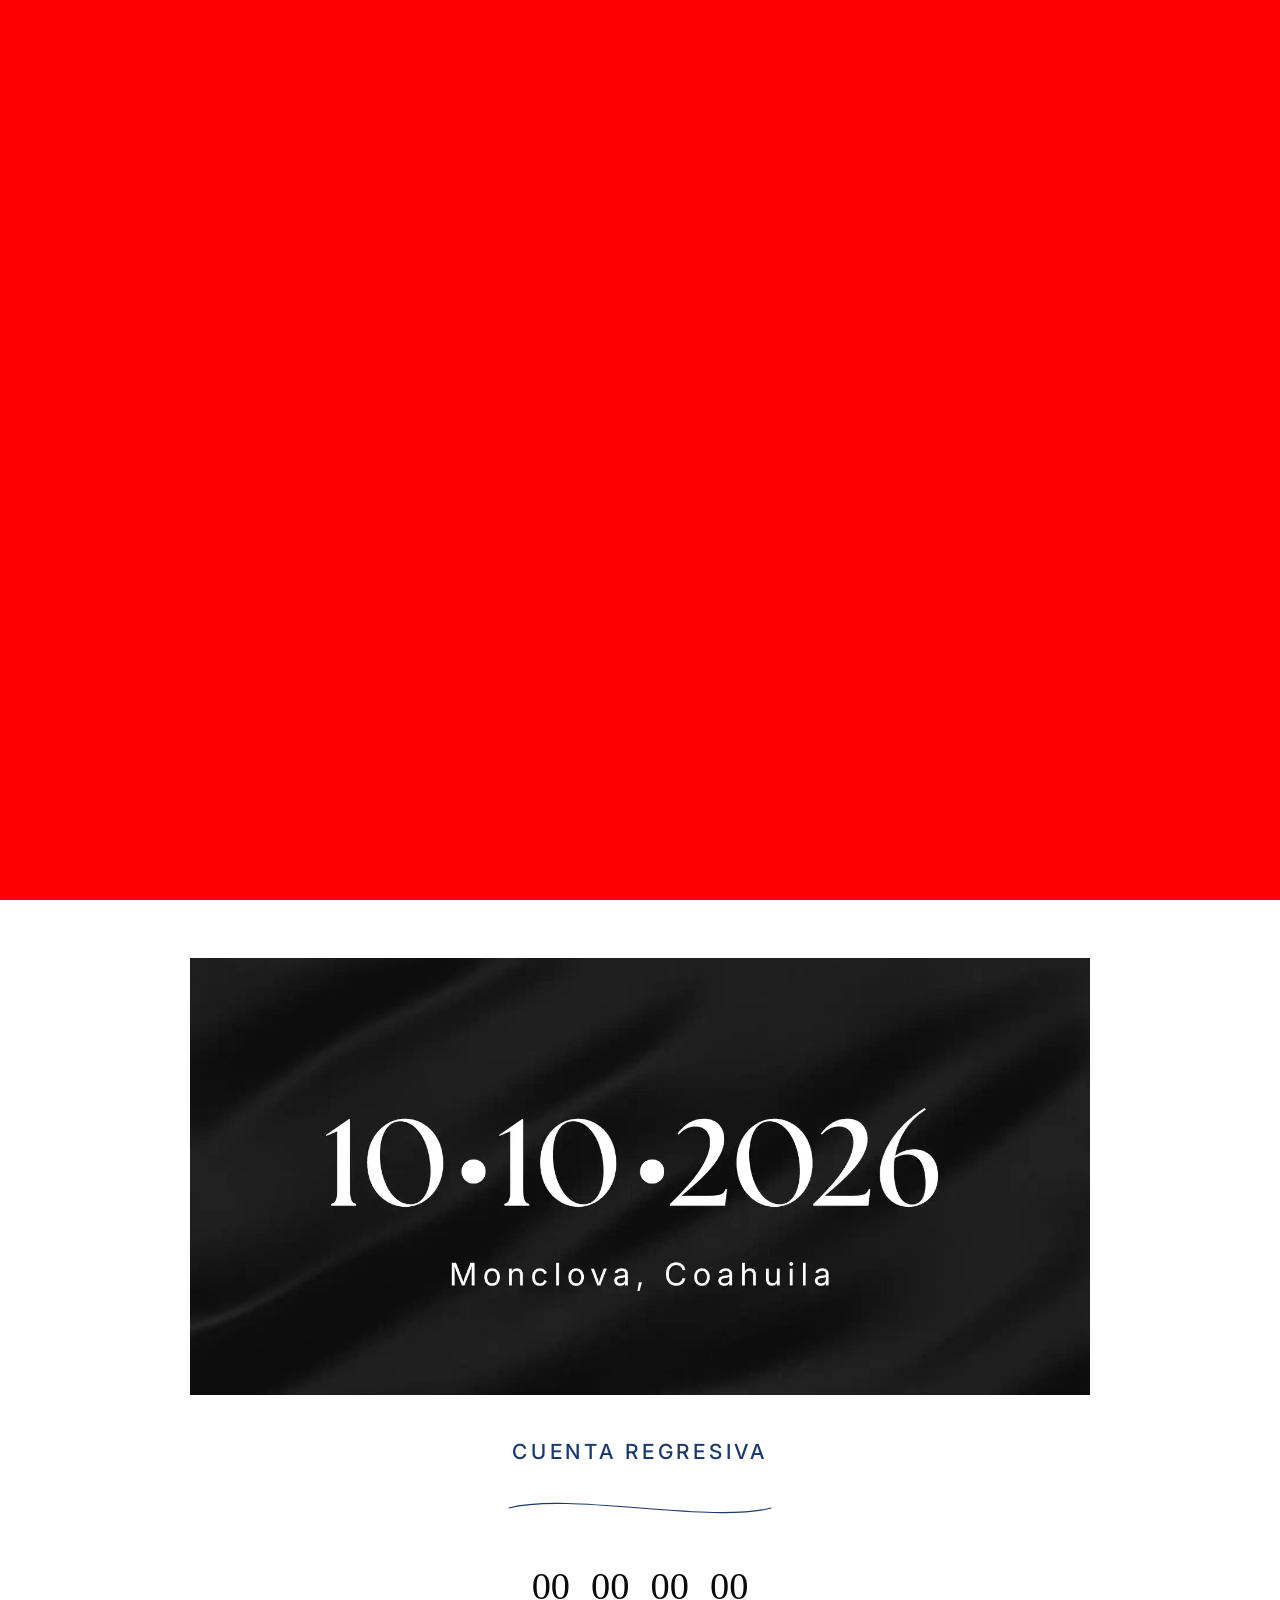
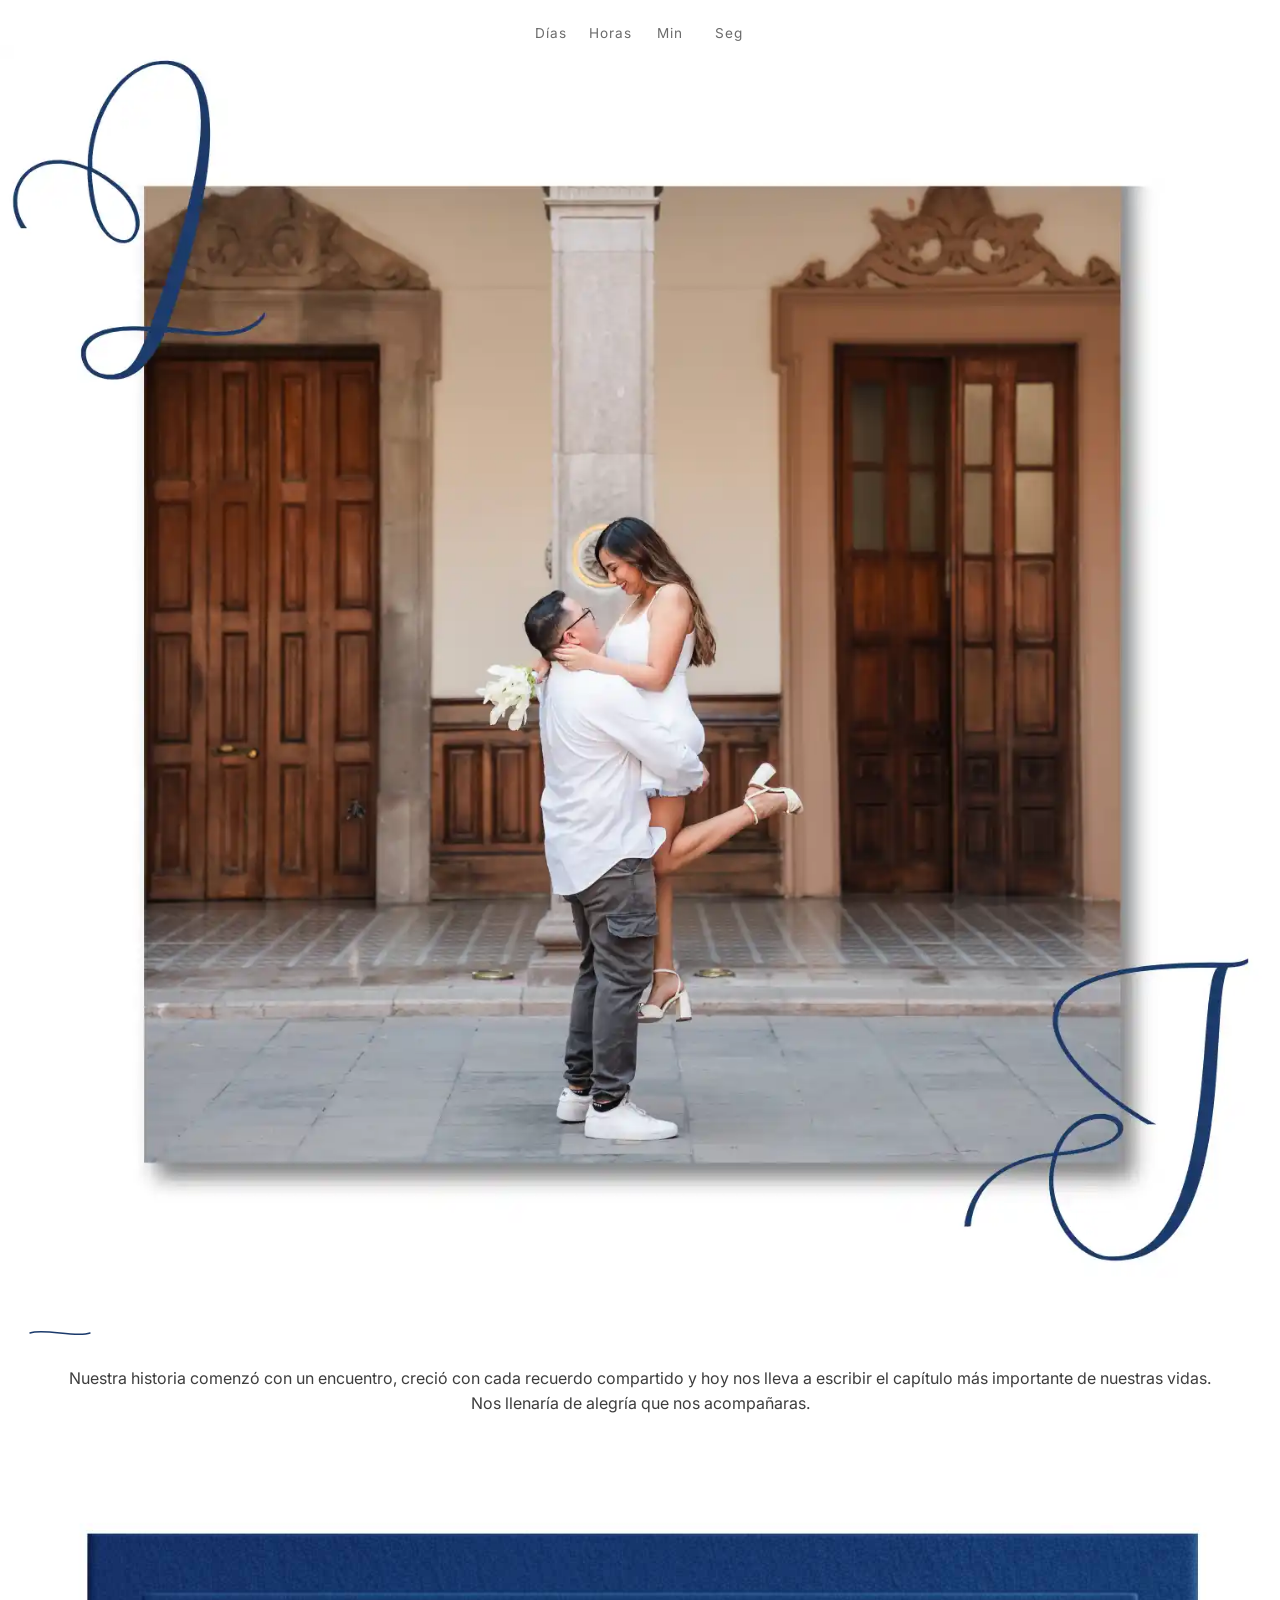
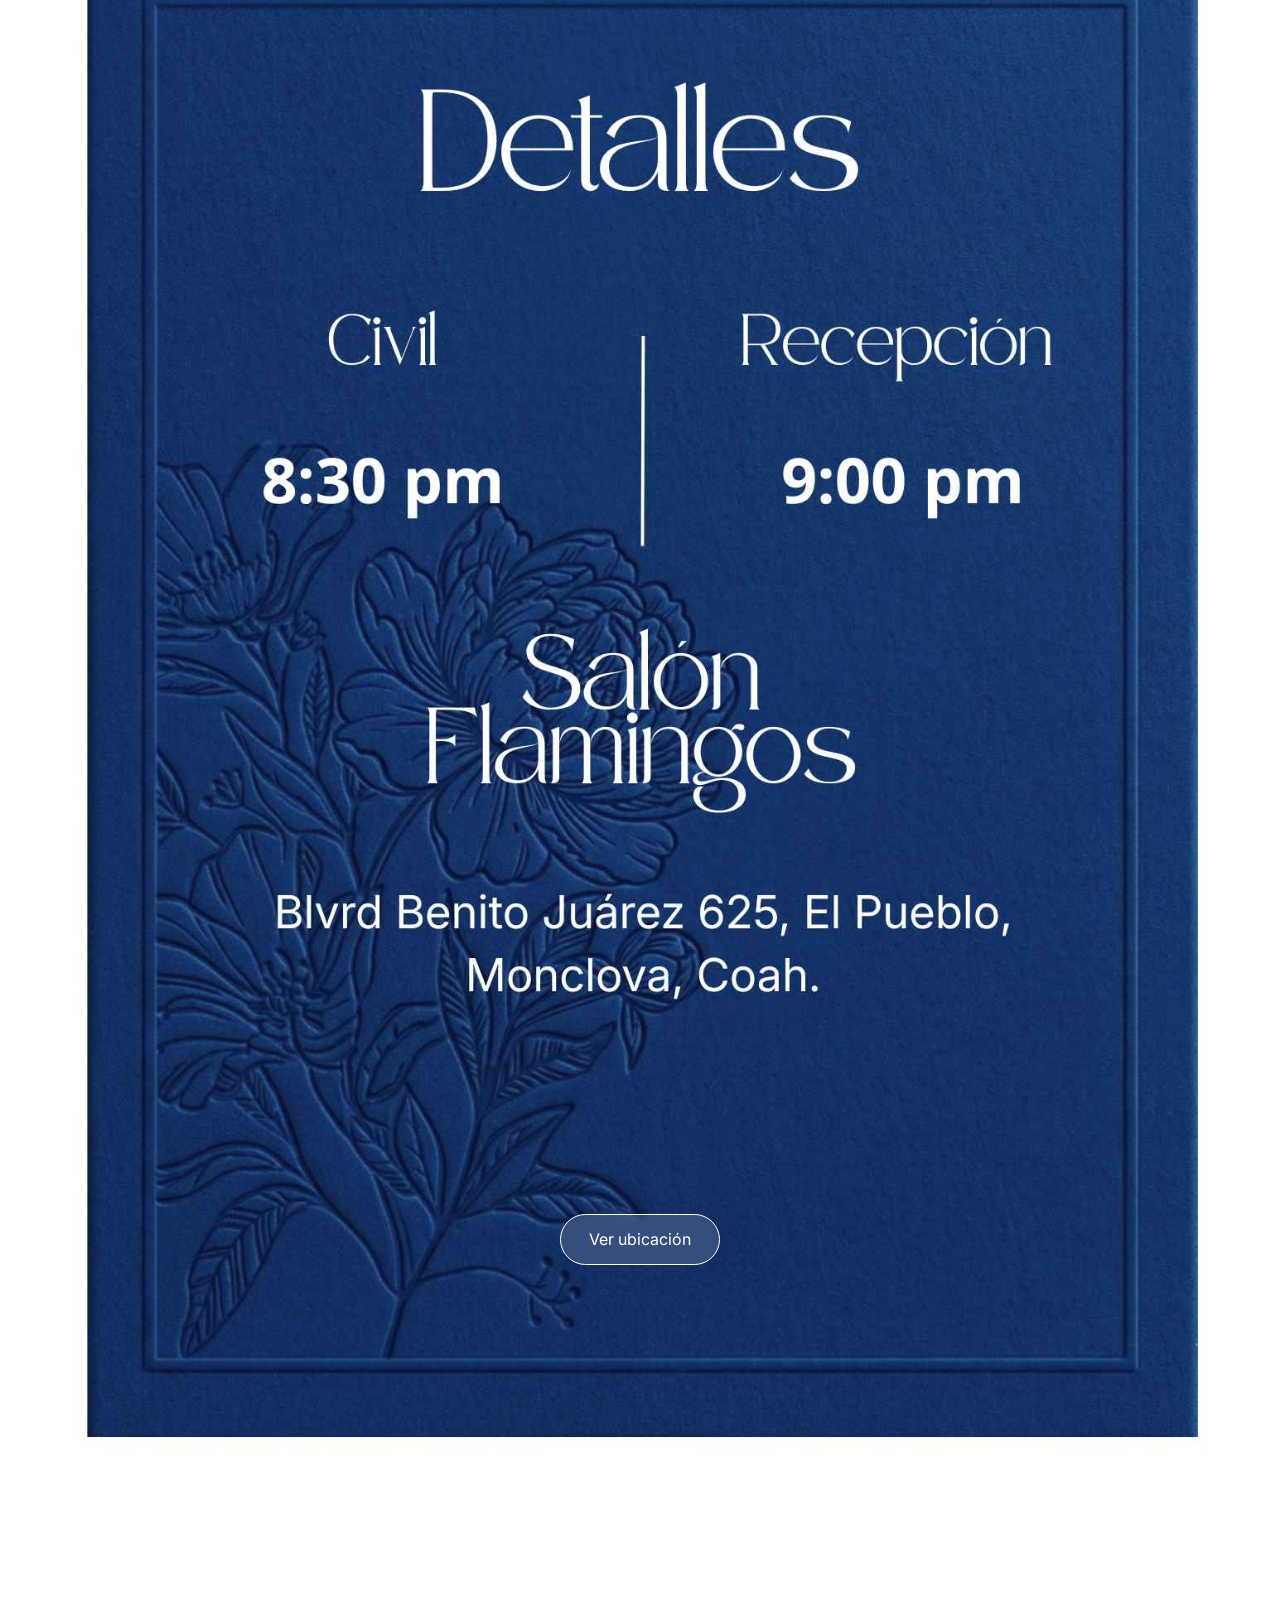
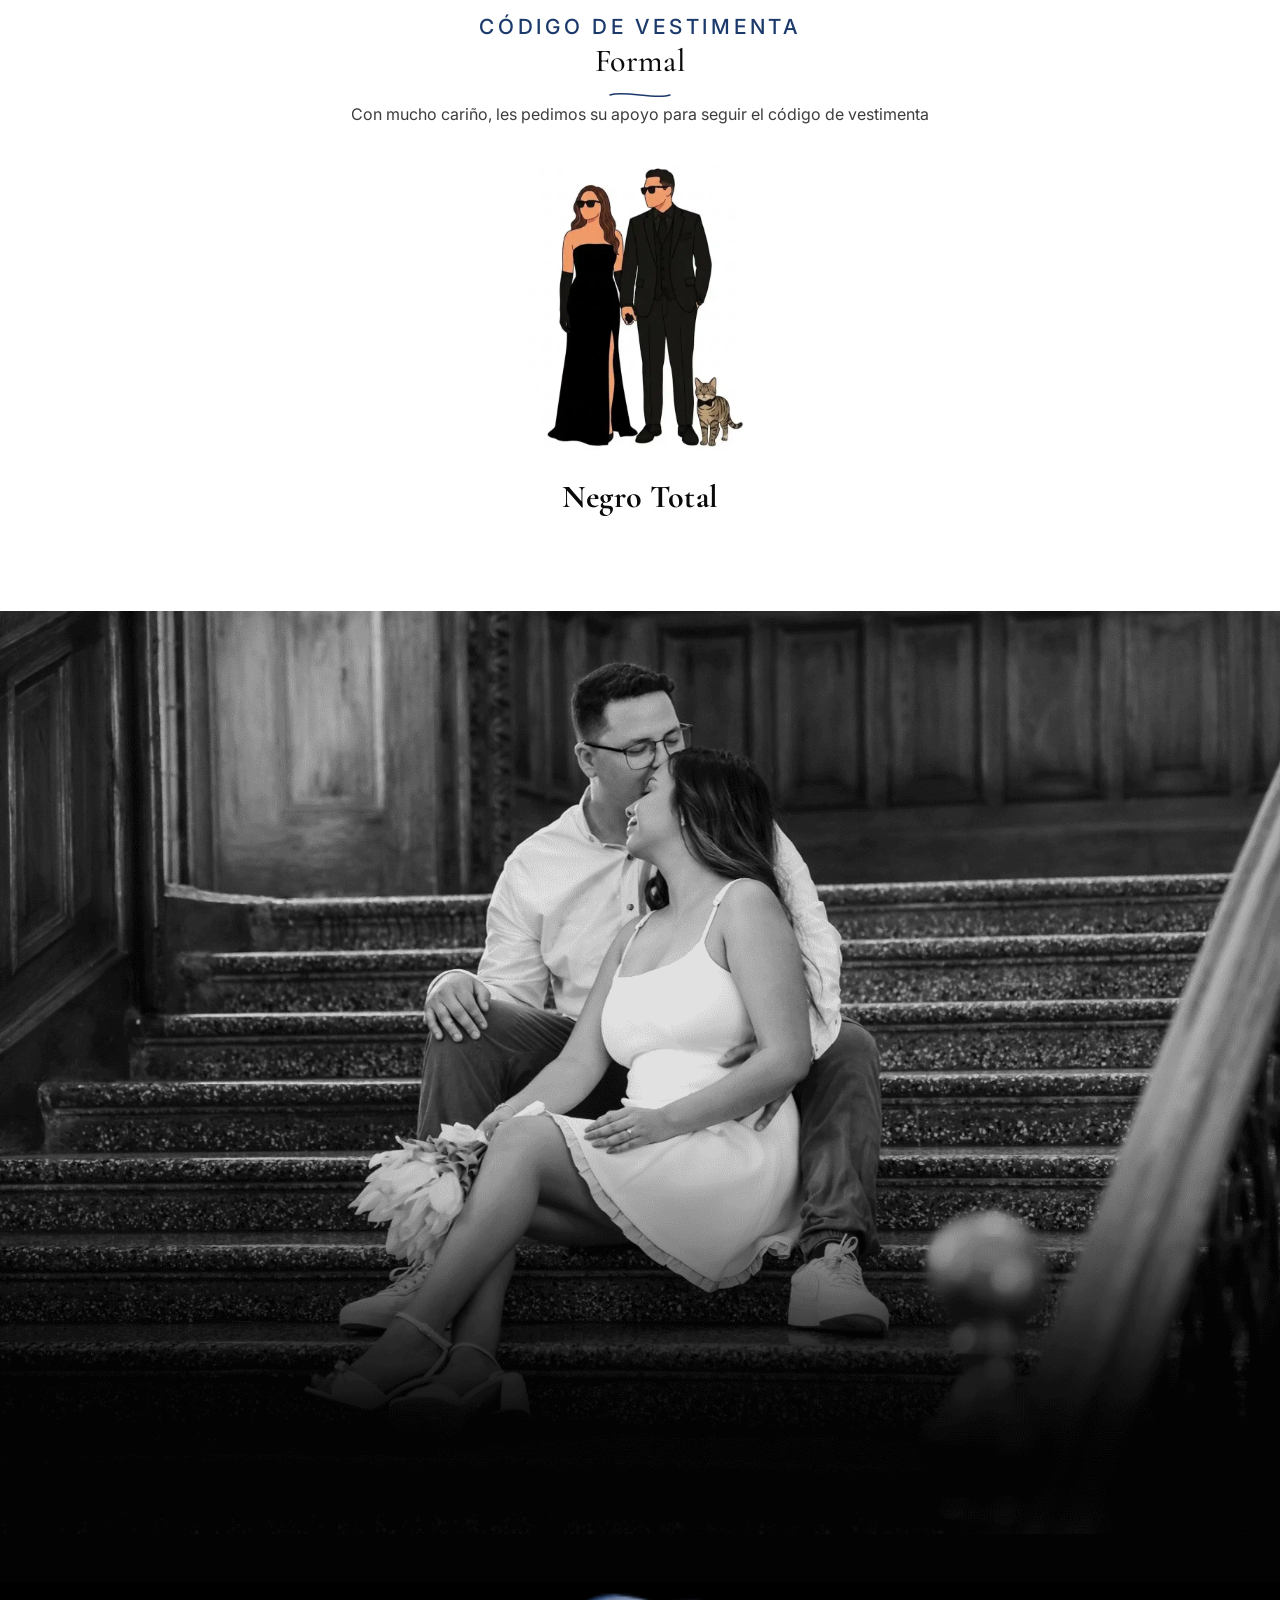
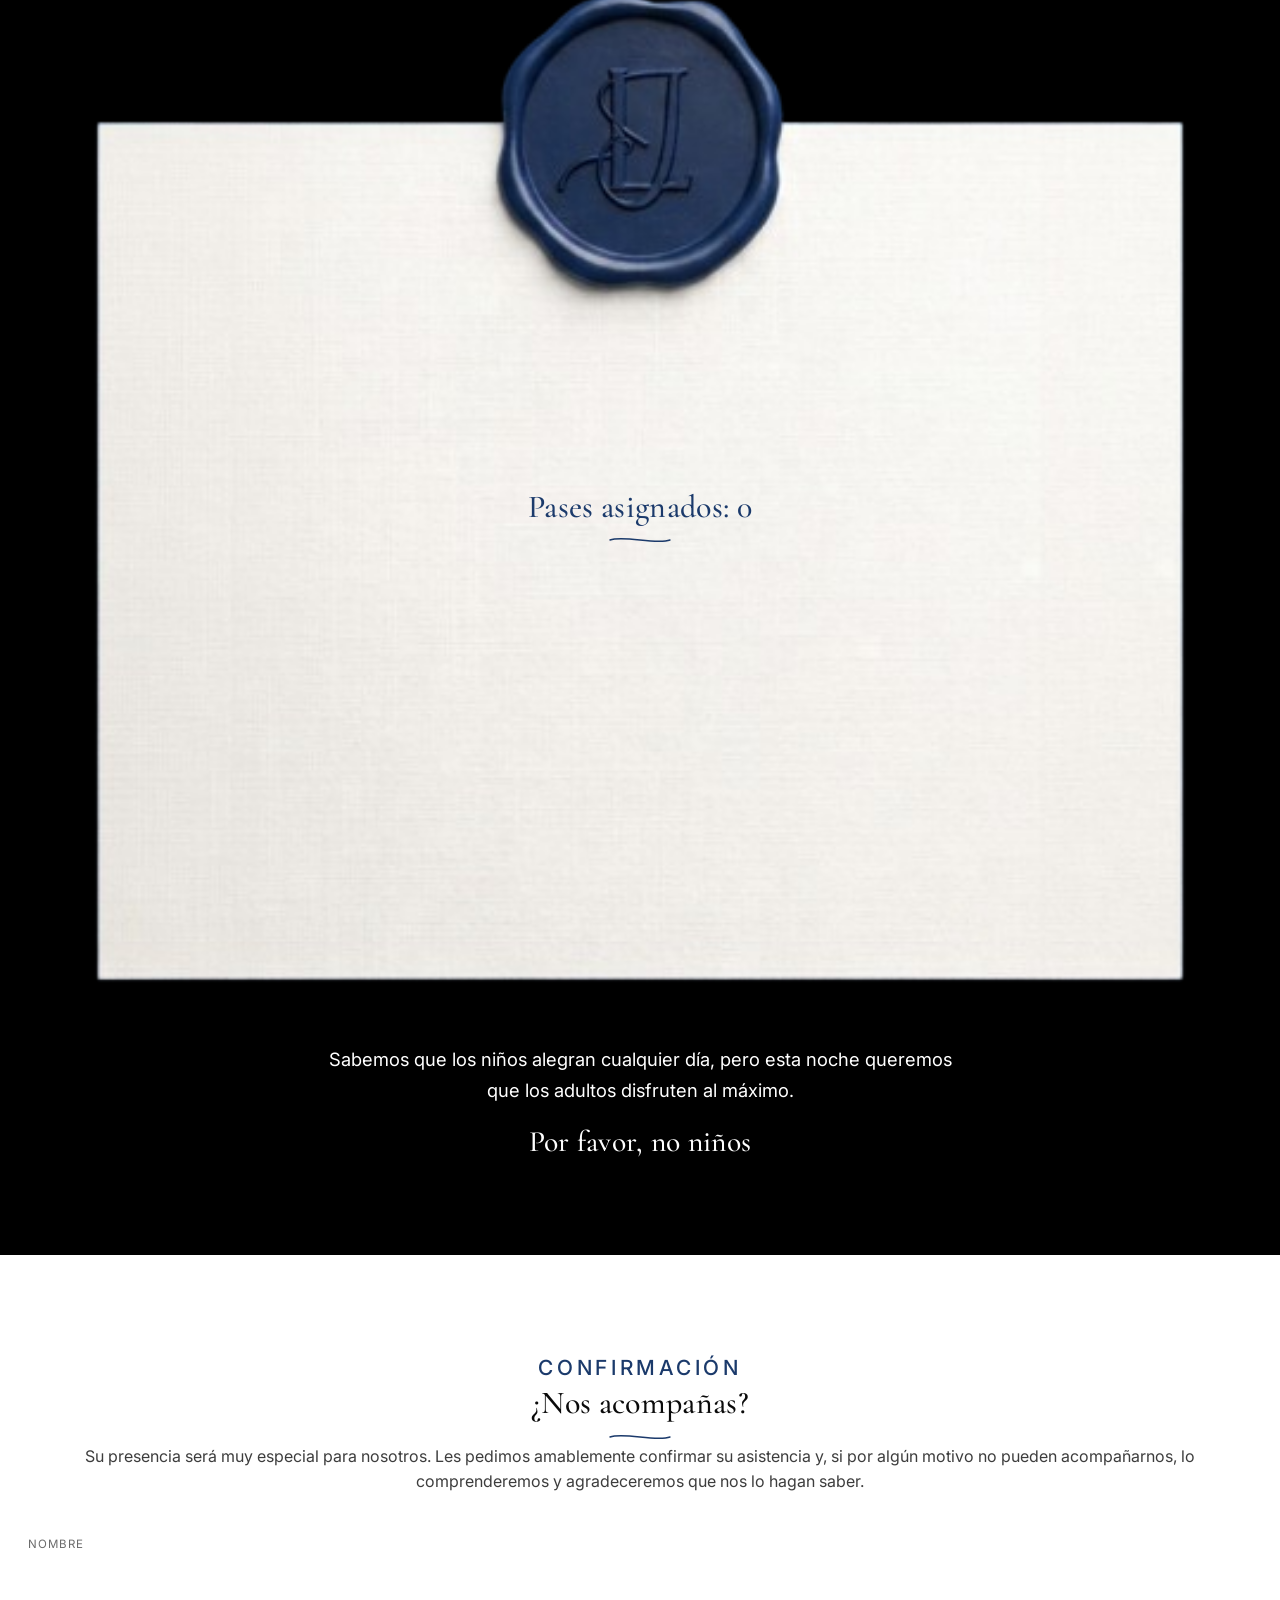
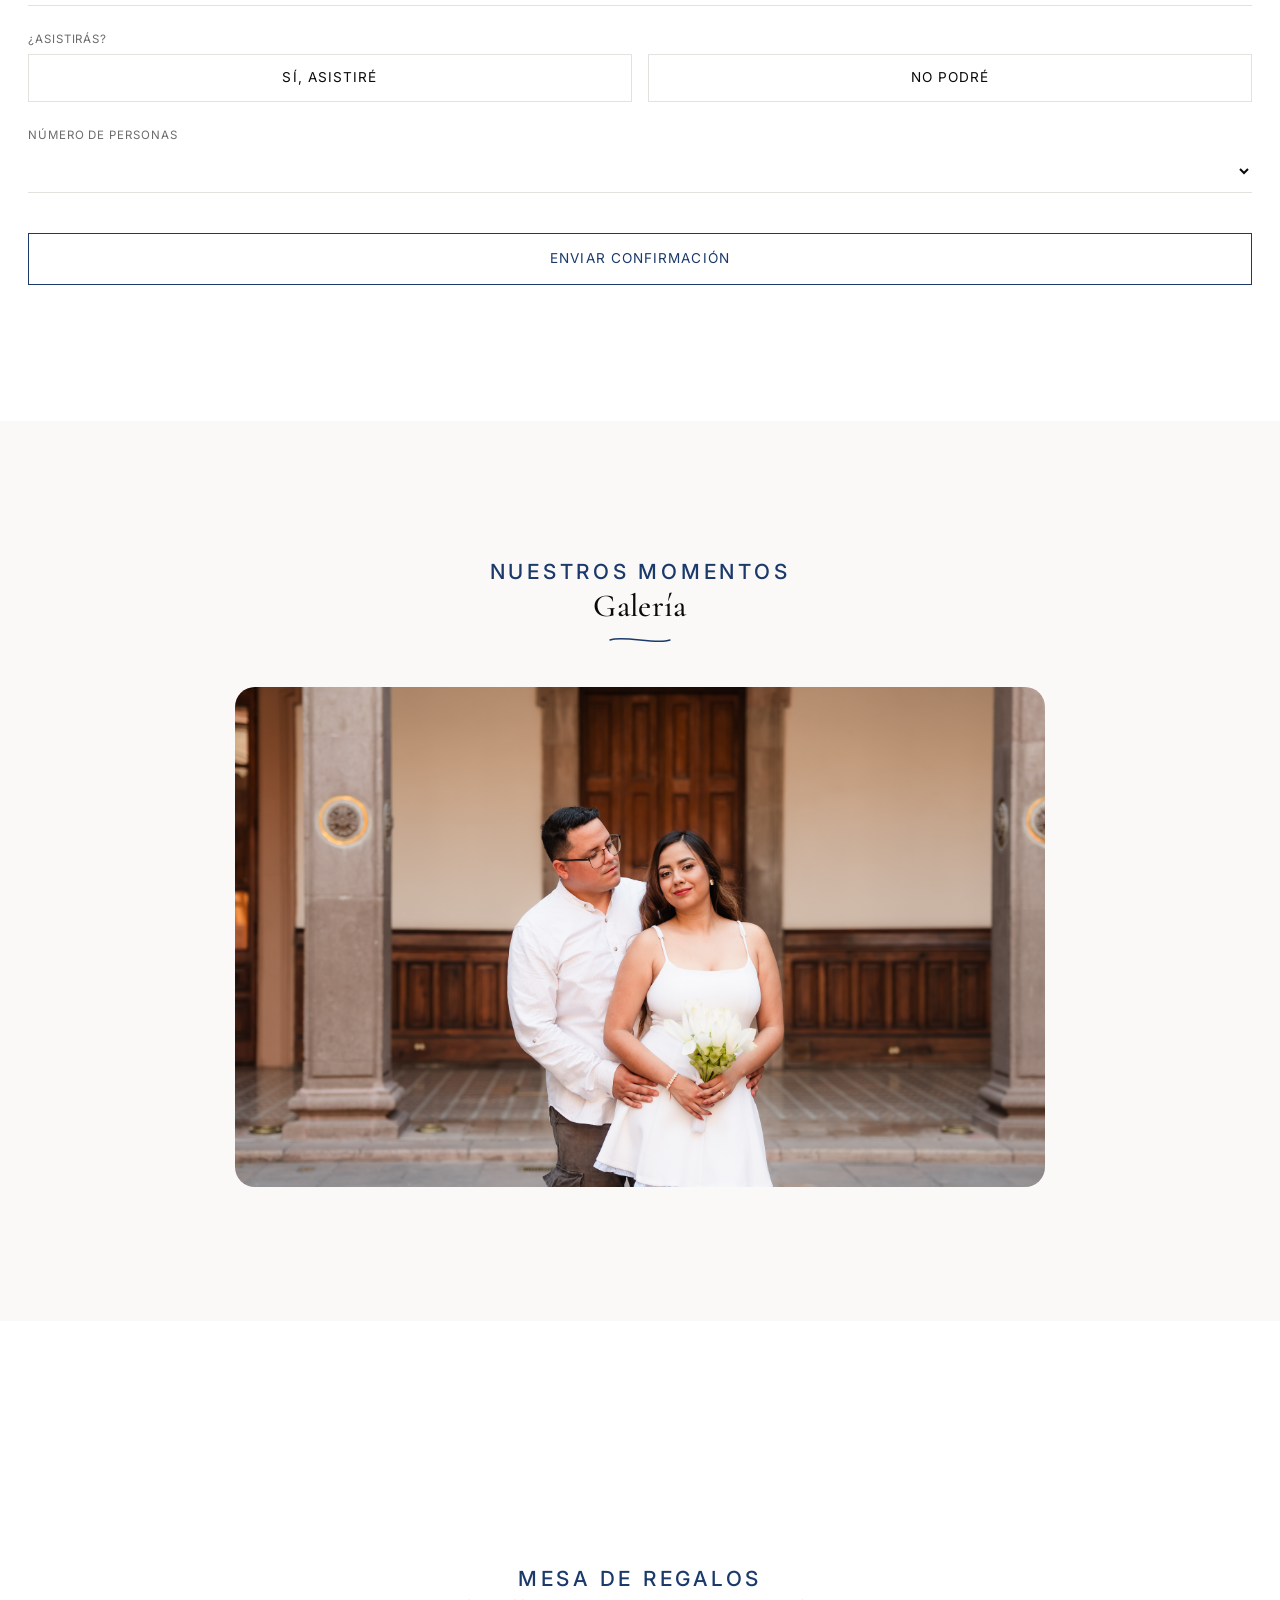
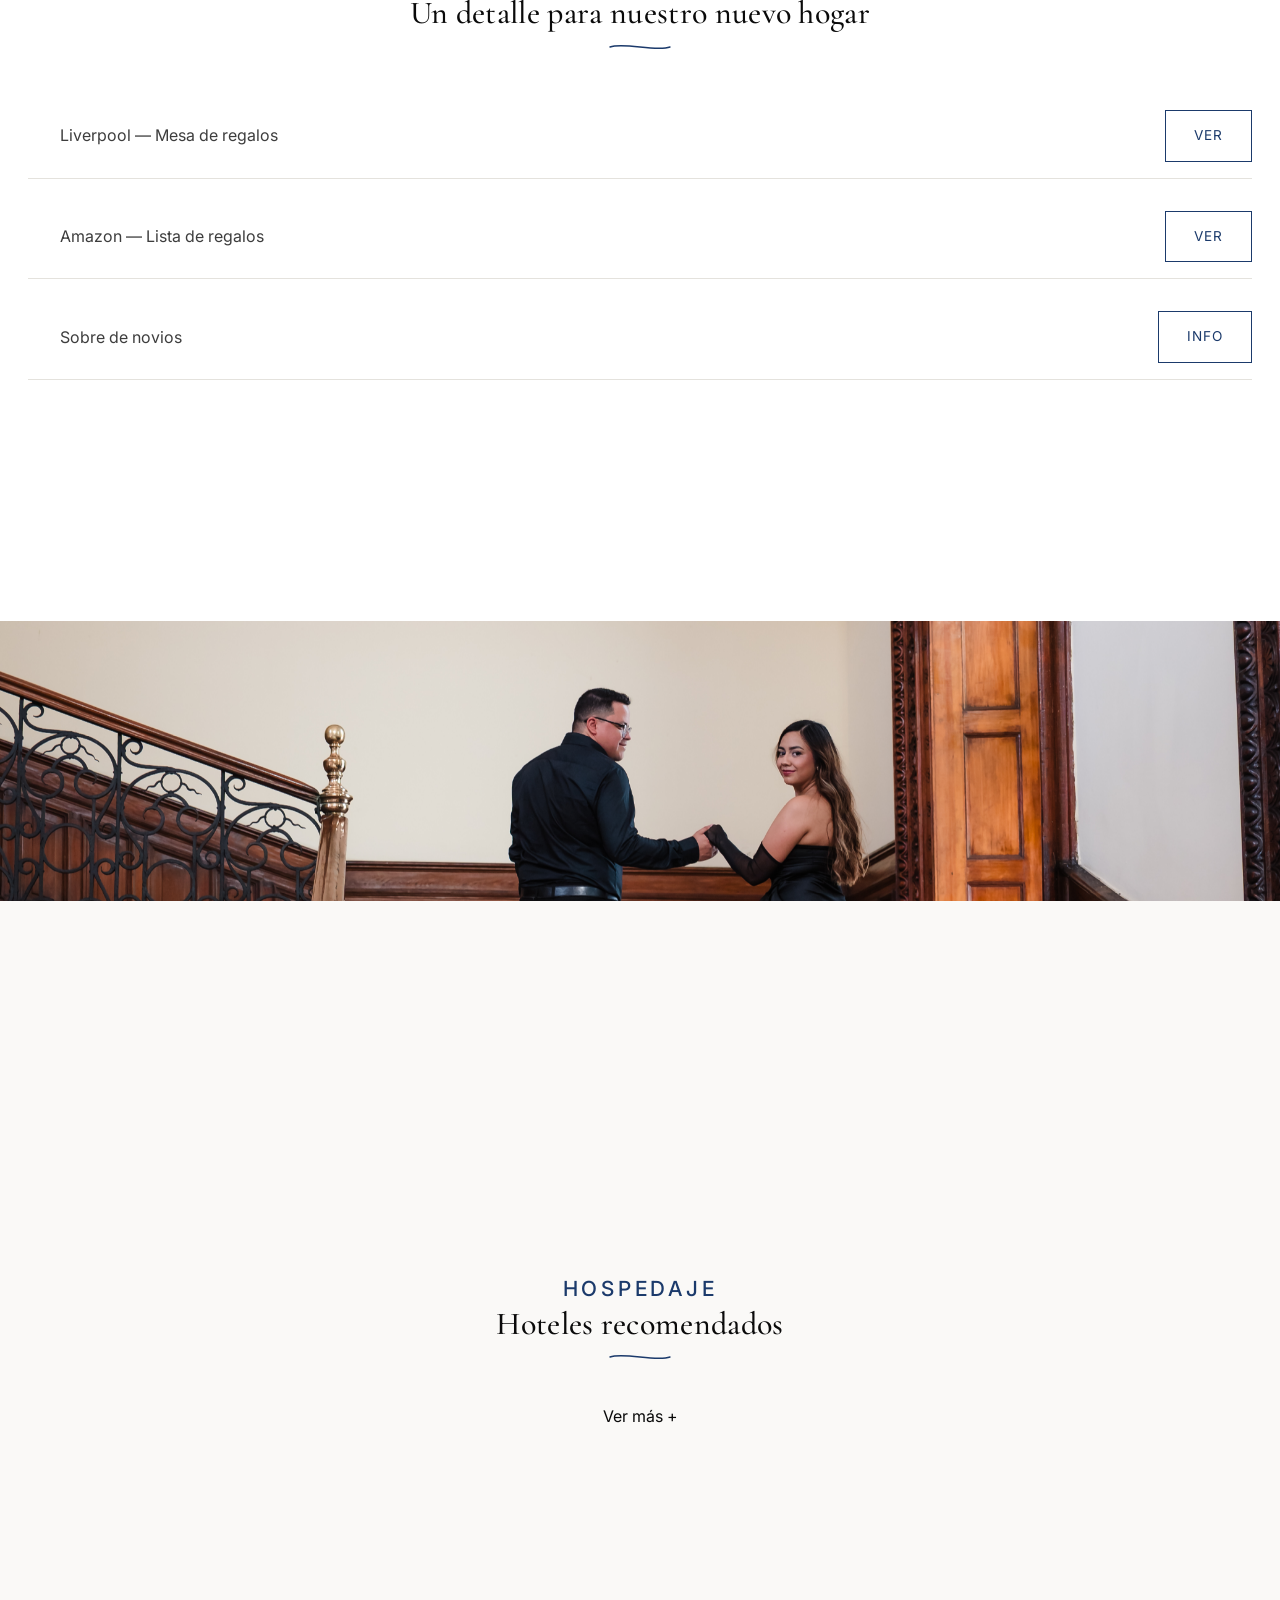
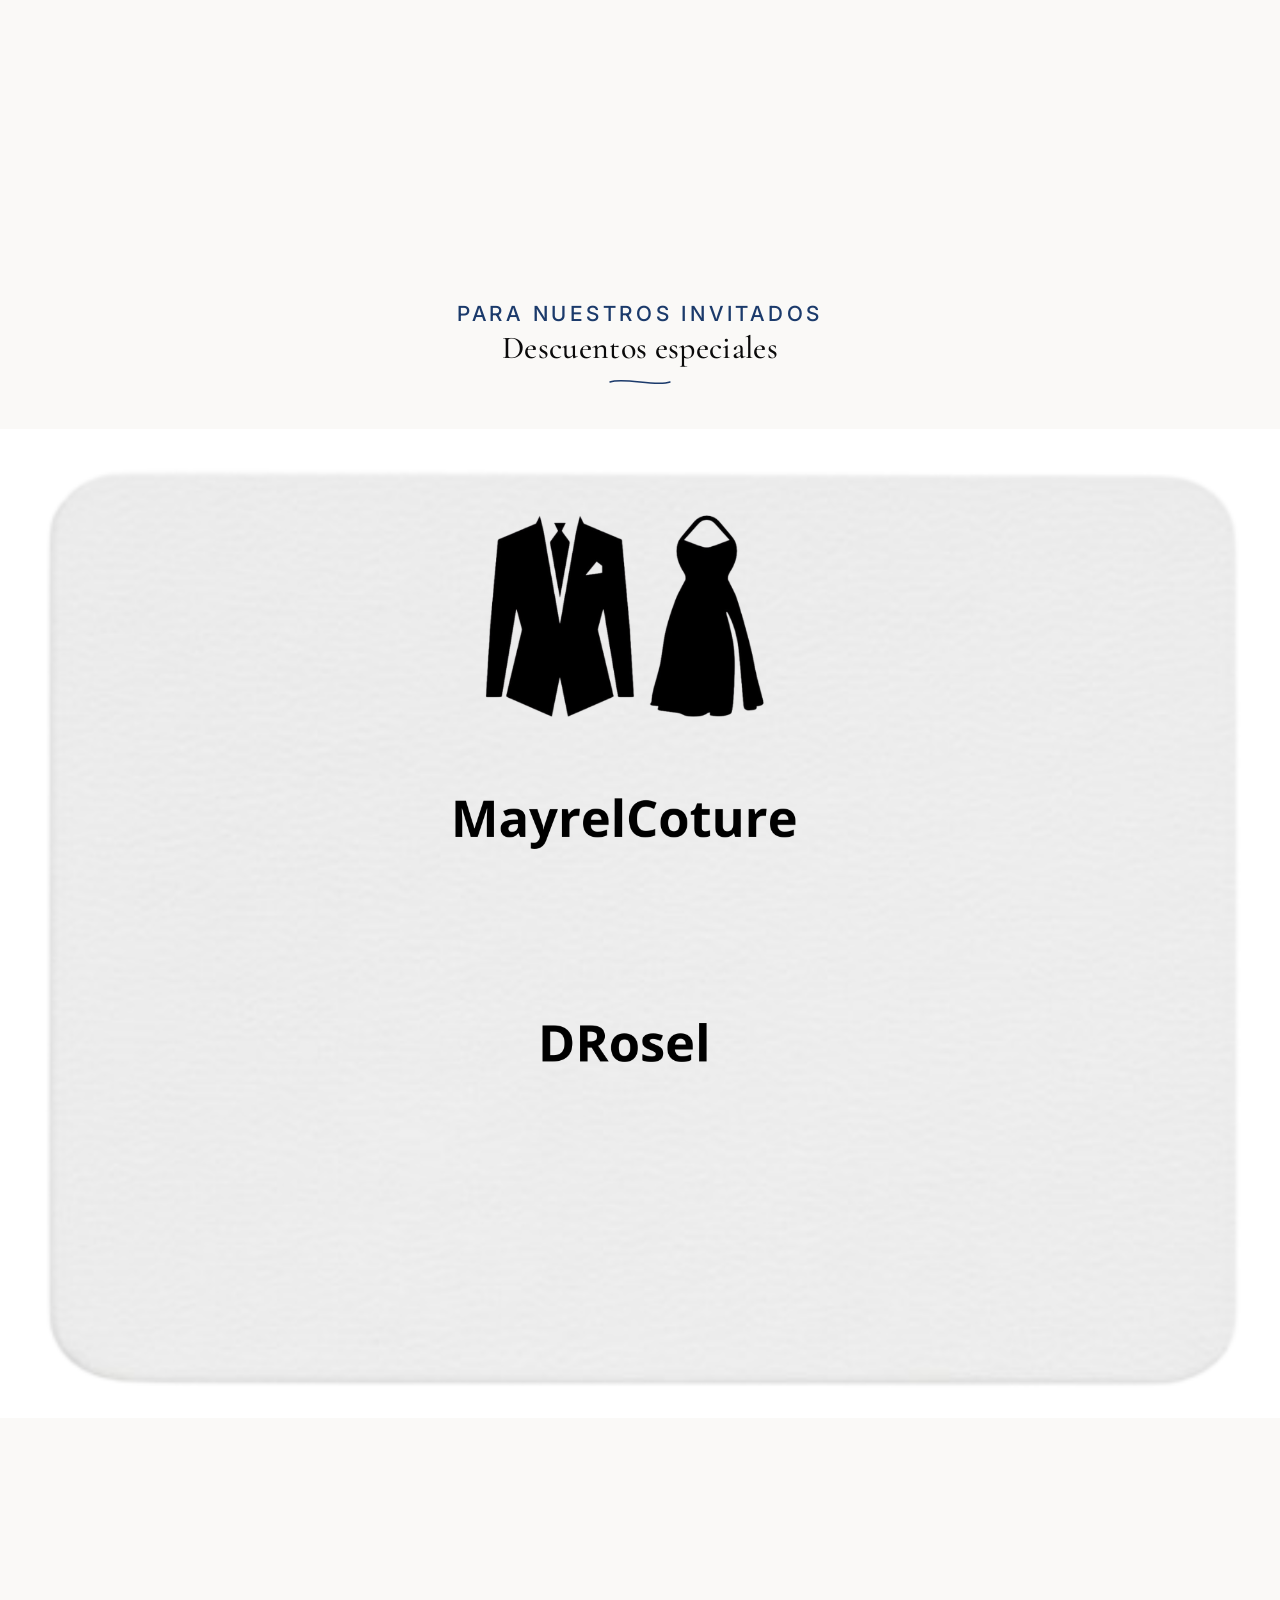
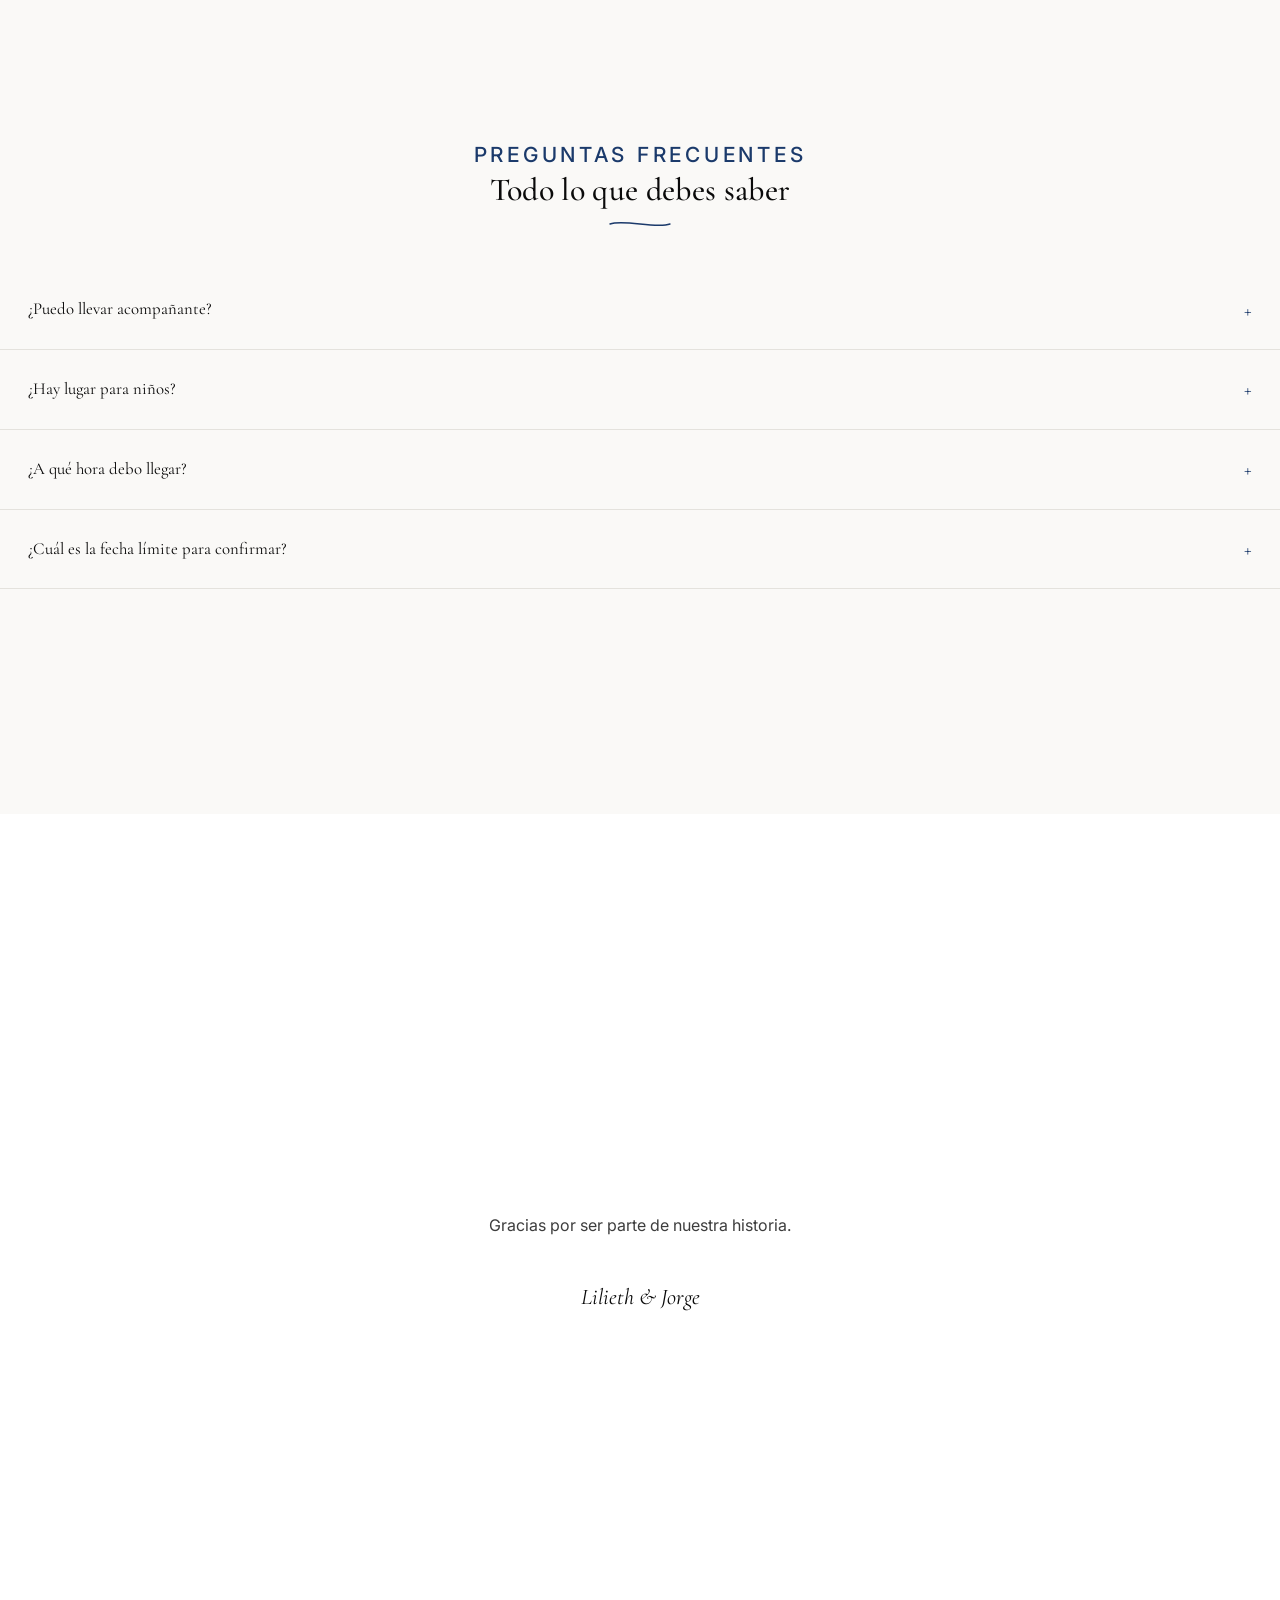
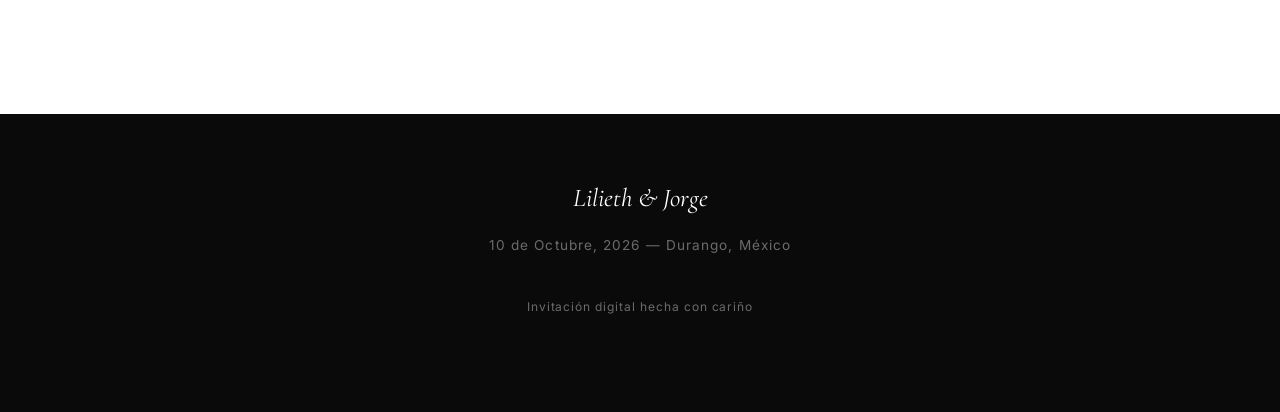
==== liliethyjorge/index.html @ a86677e9 "cambios" ====
<!DOCTYPE html>
<html lang="es">
<head>
<meta charset="UTF-8" />
<meta name="viewport" content="width=device-width, initial-scale=1, maximum-scale=1, viewport-fit=cover" />
<title>Lilieth & Jorge — 10 de Octubre, 2026</title>
<meta name="description" content="Nos casamos. Acompáñanos a celebrar el 10 de octubre de 2026." />
<meta name="theme-color" content="#ffffff" />

<link rel="preconnect" href="https://fonts.googleapis.com" />
<link rel="preconnect" href="https://fonts.gstatic.com" crossorigin />
<link href="https://fonts.googleapis.com/css2?family=Cormorant+Garamond:ital,wght@0,400;0,500;1,400;1,500&family=Inter:wght@400;500;600&display=swap" rel="stylesheet" />

<link rel="stylesheet" href="css/reset.css" />
<link rel="stylesheet" href="css/variables.css" />
<link rel="stylesheet" href="css/typography.css" />
<link rel="stylesheet" href="css/layout.css" />
<link rel="stylesheet" href="css/menu.css" />
<link rel="stylesheet" href="css/intro.css" />
<link rel="stylesheet" href="css/secciones.css" />
<link rel="stylesheet" href="css/hoteles-popup.css" />
<link rel="stylesheet" href="css/rsvp.css" />
</head>
<body class="intro-active">

  <!-- ============================================================
       PANTALLA DE APERTURA
       Sin botones. Toda la pantalla es tocable. Ver js/intro.js
  ============================================================= -->
  <div class="intro" id="intro" aria-label="Toca la pantalla para comenzar">
    <div class="intro__panel intro__panel--left" data-panel></div>
    <div class="intro__panel intro__panel--right" data-panel></div>

    <div class="intro__monogram" aria-hidden="true">
      <!-- Logotipo real, vectorizado a partir del archivo entregado.
           Cada <path> es un trazo independiente (extraído del esqueleto
           del logo) que se dibuja en secuencia, como si una pluma
           escribiera cada letra — ver dibujarLogo() en js/utils/animaciones.js 
    <img src="assets/images/logo-original.png" alt=""/>-->
    
  </div>

    <span class="intro__hint">Toca para comenzar</span>
  </div>

  <!-- ============================================================
       MENÚ FIJO
  ============================================================= -->
  <nav class="menu" id="menu" aria-label="Navegación de la invitación">
    <div class="menu__bar">
      <span class="menu__brand" aria-hidden="true">L&nbsp;&amp;&nbsp;J</span>
      <button
        class="menu__toggle"
        id="menu-toggle"
        aria-expanded="false"
        aria-controls="menu-drawer"
        aria-label="Abrir menú"
      >
        <span class="menu__toggle-line"></span>
        <span class="menu__toggle-line"></span>
        <span class="menu__toggle-line"></span>
      </button>
    </div>

    <div class="menu__drawer" id="menu-drawer">
      <ul class="menu__list" id="menu-list">
        <li class="menu__list-item"><a class="menu__item" data-menu-target="inicio"><span class="menu__item-num">01</span>Inicio</a></li>
        <li class="menu__list-item"><a class="menu__item" data-menu-target="historia"><span class="menu__item-num">02</span>Historia</a></li>
        <li class="menu__list-item"><a class="menu__item" data-menu-target="cuenta-regresiva"><span class="menu__item-num">03</span>Cuenta regresiva</a></li>
        <li class="menu__list-item"><a class="menu__item" data-menu-target="ceremonia"><span class="menu__item-num">04</span>Ceremonia</a></li>
        <li class="menu__list-item"><a class="menu__item" data-menu-target="recepcion"><span class="menu__item-num">05</span>Recepción</a></li>
        <li class="menu__list-item"><a class="menu__item" data-menu-target="cronograma"><span class="menu__item-num">06</span>Cronograma</a></li>
        <li class="menu__list-item"><a class="menu__item" data-menu-target="vestimenta"><span class="menu__item-num">07</span>Vestimenta</a></li>
        <li class="menu__list-item"><a class="menu__item" data-menu-target="galeria"><span class="menu__item-num">08</span>Galería</a></li>
        <li class="menu__list-item"><a class="menu__item" data-menu-target="regalos"><span class="menu__item-num">09</span>Regalos</a></li>
        <li class="menu__list-item"><a class="menu__item" data-menu-target="hoteles"><span class="menu__item-num">10</span>Hoteles</a></li>
        <li class="menu__list-item"><a class="menu__item" data-menu-target="mapa"><span class="menu__item-num">11</span>Mapa</a></li>
        <li class="menu__list-item"><a class="menu__item" data-menu-target="faq"><span class="menu__item-num">12</span>Preguntas</a></li>
        <li class="menu__list-item"><a class="menu__item" data-menu-target="rsvp"><span class="menu__item-num">13</span>Confirmar</a></li>
      </ul>
    </div>
  </nav>

  <!-- ============================================================
       BOTÓN DE MÚSICA
  ============================================================= -->
  <button class="music-toggle" id="music-toggle" aria-label="Reproducir música" aria-pressed="false">
    <svg width="18" height="18" viewBox="0 0 24 24" fill="none" id="music-icon">
      <path d="M9 18V5l12-2v13" stroke="currentColor" stroke-width="1.4" stroke-linecap="round" stroke-linejoin="round"/>
      <circle cx="6" cy="18" r="3" stroke="currentColor" stroke-width="1.4"/>
      <circle cx="18" cy="16" r="3" stroke="currentColor" stroke-width="1.4"/>
    </svg>
  </button>
  <audio id="bg-music" loop preload="none" src="assets/music/onmel.mp3"></audio>

  <main id="contenido">

    <!-- ============================================================
         BIENVENIDA AL INVITADO
    ============================================================= -->

    <!-- ============================================================
         INICIO
    ============================================================= -->
    <section class="escena hero" id="inicio" data-section="inicio" data-cover="true">
      <div class="escena__inner">
       <!-- <div class="hero__logo-slot" aria-hidden="true">
          <img src="assets/images/logo-inicio.png" alt="" />
        </div>-->

        <div class="hero__visual">
          <div class="hero__media hero__media--centered">   
          <!-- <h1 class="hero__nombres">Lilieth <span class="hero__amp">&</span> Jorge</h1> -->       
          <img src="assets/images/logo-inicio.png" alt="" loading="eager" />
          </div>
        </div>

      </div>
    </section>

    <!-- ============================================================
         NUESTRA HISTORIA
    ============================================================= -->
    <section class="escena escena--alt" id="historia" data-section="historia">
      <div class="escena__inner">
        <div class="historia__intro">
          <div class="historia__intro-inner">
                    <img src="assets/images/fecha.webp" alt="10.10.2026" loading="lazy" decoding="async">

            </div>
          </div>

          <div class="historia__contador">
            <p class="eyebrow">Cuenta regresiva</p>

            <svg class="cuenta-regresiva__linea" viewBox="0 0 320 60" preserveAspectRatio="none">
              <path id="linea-regresiva" d="M10,30 C 80,10 240,50 310,30" stroke-width="1.4" fill="none" />
            </svg>

            <div class="cuenta-regresiva__grid" id="contador">
              <div class="cuenta-regresiva__unidad">
                <span class="cuenta-regresiva__numero" data-unidad="dias">00</span>
                <span class="label-small">Días</span>
              </div>
              
              <div class="cuenta-regresiva__unidad">
                <span class="cuenta-regresiva__numero" data-unidad="horas">00</span>
                <span class="label-small">Horas</span>
              </div>
              <div class="cuenta-regresiva__unidad">
                <span class="cuenta-regresiva__numero" data-unidad="minutos">00</span>
                <span class="label-small">Min</span>
              </div>
              <div class="cuenta-regresiva__unidad">
                <span class="cuenta-regresiva__numero" data-unidad="segundos">00</span>
                <span class="label-small">Seg</span>
              </div>
            </div>
          </div>
        </div>

  <img class="historia__imagen" src="assets/images/segunda.webp" alt="" loading="lazy" decoding="async"/>



      </div>
    </section>

    <!-- ============================================================
         CEREMONIA
    ============================================================= -->
    <section class="escena escena--alt" id="ceremonia" data-section="ceremonia">
      <div class="escena__inner container evento-card">
          <svg class="titulo-linea" viewBox="0 0 64 14" aria-hidden="true"><path d="M2,7 C 16,2 48,12 62,7" /></svg>
        <span>&nbsp;</span>
          <p class="text-body">Nuestra historia comenzó con un encuentro, creció con cada recuerdo compartido y hoy nos lleva a escribir el capítulo más importante de nuestras vidas. Nos llenaría de alegría que nos acompañaras.
</p>
      </div>
    </section>

    <!-- ============================================================
         RECEPCIÓN
    ============================================================= -->
<section class="escena" id="recepcion" data-section="recepcion">
  <div class="recepcion-card">
    <img class="historia__imagen" src="assets/images/detalles.jpg" alt="" />

    <a href="https://maps.app.goo.gl/9y3Tz84RxUD1dLcA6" class="btn-ubicacion" target="_blank">
      Ver ubicación
    </a>
  </div>
</section>

    <!-- ============================================================
         CÓDIGO DE VESTIMENTA
    ============================================================= -->
    <section class="escena" id="vestimenta" data-section="vestimenta">
      <div class="escena__inner container center" data-reveal="fade-up">
        <p class="eyebrow">Código de vestimenta</p>
        <h2>Formal</h2>
          <svg class="titulo-linea" viewBox="0 0 64 14" aria-hidden="true"><path d="M2,7 C 16,2 48,12 62,7" /></svg>
        <p class="text-body">Con mucho cariño, les pedimos su apoyo para seguir el código de vestimenta</p>
          <div class="vestimenta__imagen">
      <img src="assets/images/vestimenta.webp" alt="Código de vestimenta">
      
      <h2 class="vestimenta__titulo">Negro Total</h2>
    </div>      
    </section>

    <!-- ============================================================
         CRONOGRAMA
    ============================================================= -->
    <section class="escena escena--alt" id="cronograma" data-section="cronograma">
      <img class="imagen-completa" src="assets/images/separacion-3.png" alt="Código de vestimenta" loading="lazy" decoding="async">
      <div class="escena__inner container">
            <div class="cronograma-banner">
    <img class="imagen-completa" src="assets/images/pases-sello.webp" alt="Cronograma">

    <div class="banner-texto">

    <p class="eyebrow" id="pases-nombre"></p>

    <h2>
        Pases asignados: <span id="pases-numero">0</span>
    </h2>

    <svg class="titulo-linea" viewBox="0 0 64 14" aria-hidden="true">
        <path d="M2,7 C16,2 48,12 62,7" />
    </svg>

</div>
</div>

         <!-- <div class="stack stack--tight" id="cronograma-lista">
          <div class="cronograma__item" data-reveal="fade-up">
            <span class="cronograma__hora">5:30</span>
            <span class="text-body">Su presencia es importante para nosotros</span>
          </div>
          <div class="cronograma__item" data-reveal="fade-up">
            <span class="cronograma__hora">7:00</span>
            <span class="text-body">Sesión de fotografías</span>
          </div>
          <div class="cronograma__item" data-reveal="fade-up">
            <span class="cronograma__hora">8:30</span>
            <span class="text-body">Recepción y cóctel de bienvenida</span>
          </div>
          <div class="cronograma__item" data-reveal="fade-up">
            <span class="cronograma__hora">9:30</span>
            <span class="text-body">Cena</span>
          </div>
          <div class="cronograma__item" data-reveal="fade-up">
            <span class="cronograma__hora">10:30</span>
            <span class="text-body">Primer baile</span>
          </div>
          <div class="cronograma__item" data-reveal="fade-up">
            <span class="cronograma__hora">11:00</span>
            <span class="text-body">Fiesta</span>
          </div>
        </div>-->
<div class="mensaje-ninos">
  <p>
    Sabemos que los niños alegran cualquier día, pero esta noche queremos que los adultos disfruten al máximo.
  </p>

  <h2>Por favor, no niños</h2>
</div>

    </div>
    </section>
 <!-- ============================================================
         CONFIRMACIÓN DE ASISTENCIA (RSVP)
    ============================================================= -->
    <section class="escena rsvp" id="rsvp" data-section="rsvp">
      <div class="escena__inner">
        <header class="escena__header center">
          <p class="eyebrow">Confirmación</p>
          <h2>¿Nos acompañas?</h2>
          <svg class="titulo-linea" viewBox="0 0 64 14" aria-hidden="true"><path d="M2,7 C 16,2 48,12 62,7" /></svg>
                <p class="text-body">Su presencia será muy especial para nosotros. Les pedimos amablemente confirmar su asistencia y, si por algún motivo no pueden acompañarnos, lo comprenderemos y agradeceremos que nos lo hagan saber.
        </p>
        
        </header>

        <form class="rsvp__form" id="rsvp-form">
          <div class="rsvp__campo">
            <label for="rsvp-nombre">Nombre</label>
            <input type="text" id="rsvp-nombre" name="nombre" required />
          </div>

          <div class="rsvp__campo">
            <label>¿Asistirás?</label>
            <div class="rsvp__opciones-asistencia" id="rsvp-asistencia" role="radiogroup">
              <button type="button" class="rsvp__opcion" data-valor="si">Sí, asistiré</button>
              <button type="button" class="rsvp__opcion" data-valor="no">No podré</button>
            </div>
          </div>

          <div class="rsvp__campo">
            <label for="rsvp-personas">Número de personas</label>
            <select id="rsvp-personas" name="personas"></select>
          </div>

          <button type="submit" class="boton boton--azul rsvp__submit">Enviar confirmación</button>
        </form>

      </div>
    </section>

<!-- ============================================================
     GALERÍA / CARRUSEL
============================================================= -->

<section
  class="escena escena--alt carrusel-seccion"
  id="galeria"
  data-section="galeria"
>

  <div class="escena__inner container">

    <header class="escena__header center">

      <p class="eyebrow">Nuestros momentos</p>

      <h2>Galería</h2>

      <svg
        class="titulo-linea"
        viewBox="0 0 64 14"
        aria-hidden="true"
      >
        <path d="M2,7 C16,2 48,12 62,7" />
      </svg>

    </header>


    <div class="carousel-section">

      <div class="carousel">

        <div class="carousel-track">

          <div class="carousel-slide active">
            <img src="assets/images/DSC00168.jpg">
          </div>

          <div class="carousel-slide">
            <img src="assets/images/DSC09653.jpg">
          </div>

          <div class="carousel-slide">
            <img src="assets/images/galeria-3.webp">
          </div>

          <div class="carousel-slide">
            <img src="assets/images/galeria-4.webp">
          </div>

          <div class="carousel-slide">
            <img src="assets/images/galeria-5.webp">
          </div>

        </div>

        <div class="carousel-indicators"></div>

      </div>

    </div>

  </div>

</section>
    <!-- ============================================================
         GALERÍA
    <section class="escena escena--alt" id="galeria" data-section="galeria">
      <div class="escena__inner container">
        <header class="escena__header center">
          <p class="eyebrow">Galería</p>
          <h2>Momentos</h2>
          <svg class="titulo-linea" viewBox="0 0 64 14" aria-hidden="true"><path d="M2,7 C 16,2 48,12 62,7" /></svg>
        </header>
        <div class="galeria__grid">
          <div class="media-frame" data-reveal="mask"><img src="assets/images/dsc00075.jpg" alt="Momento 1" loading="lazy" /></div>
          <div class="media-frame" data-reveal="mask"><img src="assets/images/DSC00168.jpg" alt="Momento 2" loading="lazy" /></div>
          <div class="media-frame" data-reveal="mask"><img src="assets/images/DSC00280.jpg" alt="Momento 3" loading="lazy" /></div>
          <div class="media-frame" data-reveal="mask"><img src="assets/images/DSC00325.jpg" alt="Momento 4" loading="lazy" /></div>
          <div class="media-frame" data-reveal="mask"><img src="assets/images/DSC00425.jpg" alt="Momento 5" loading="lazy" /></div>
          <div class="media-frame" data-reveal="mask"><img src="assets/images/DSC09670.jpg" alt="Momento 6" loading="lazy" /></div>
        </div>
      </div>
    </section>
    ============================================================= -->

    <!-- ============================================================
         MESA DE REGALOS
    ============================================================= -->
    <section class="escena" id="regalos" data-section="regalos">
      <div class="escena__inner container">
        <header class="escena__header center">
          <p class="eyebrow">Mesa de regalos</p>
          <h2>Un detalle para nuestro nuevo hogar</h2>
          <svg class="titulo-linea" viewBox="0 0 64 14" aria-hidden="true"><path d="M2,7 C 16,2 48,12 62,7" /></svg>
        </header>
        <div class="regalos__opciones">
          <div class="regalos__opcion">
            <span class="text-body">Liverpool — Mesa de regalos</span>
            <a class="boton boton--azul" href="#" data-tienda="liverpool">Ver</a>
          </div>
          <div class="regalos__opcion">
            <span class="text-body">Amazon — Lista de regalos</span>
            <a class="boton boton--azul" href="#" data-tienda="amazon">Ver</a>
          </div>
          <div class="regalos__opcion">
            <span class="text-body">Sobre de novios</span>
            <a class="boton boton--azul" href="#" data-tienda="sobre">Info</a>
          </div>
        </div>
      </div>
    </section>
<!-- ============================================================
     IMAGEN FIJA / PARALLAX
============================================================= -->

<section class="imagen-scroll" id="imagen-scroll">

  <div class="imagen-scroll__contenedor">

    <div class="imagen-scroll__imagen"></div>

  </div>

</section>

    <!-- ============================================================
     HOTELES
============================================================= -->

<section class="escena escena--alt" id="hoteles" data-section="hoteles">

  <div class="escena__inner container">

    <header class="escena__header center">

      <p class="eyebrow">Hospedaje</p>

      <h2>Hoteles recomendados</h2>

      <svg
        class="titulo-linea"
        viewBox="0 0 64 14"
        aria-hidden="true"
      >
        <path d="M2,7 C16,2 48,12 62,7" />
      </svg>

    </header>


    <div class="hoteles-lista">

      <button
  type="button"
  class="hoteles__toggle"
  id="hoteles-toggle"
  aria-expanded="false"
  aria-controls="hoteles-lista"
>
  <span>Ver más</span>
  <span class="hoteles__toggle-icon">+</span>
</button>

<div
  class="hoteles-lista"
  id="hoteles-lista"
  hidden
>

  <button
    type="button"
    class="hotel-trigger"
    data-hotel="gran-plaza"
  >
    <span class="hotel-trigger__numero">01</span>

    <span class="hotel-trigger__contenido">
      <strong>Gran Plaza Durango</strong>
      <small>Ver información</small>
    </span>

    <span class="hotel-trigger__flecha">→</span>
  </button>

  <button
    type="button"
    class="hotel-trigger"
    data-hotel="hacienda-suites"
  >
    <span class="hotel-trigger__numero">02</span>

    <span class="hotel-trigger__contenido">
      <strong>Hacienda Suites</strong>
      <small>Ver información</small>
    </span>

    <span class="hotel-trigger__flecha">→</span>
  </button>

  <button
    type="button"
    class="hotel-trigger"
    data-hotel="posada-real"
  >
    <span class="hotel-trigger__numero">03</span>

    <span class="hotel-trigger__contenido">
      <strong>Posada Real</strong>
      <small>Ver información</small>
    </span>

    <span class="hotel-trigger__flecha">→</span>
  </button>

</div>

  </div>

</section>


<!-- ============================================================
     POPUP HOTELES
============================================================= -->

<div
  class="popup-overlay"
  id="popup-overlay"
  data-popup-close>
</div>


<div
  class="popup-card popup-card--hotel"
  id="popup-hotel"
  role="dialog"
  aria-modal="true"
  aria-labelledby="popup-nombre"
>

  <button
    class="popup-card__cerrar"
    data-popup-close
    aria-label="Cerrar"
  >
    ×
  </button>


  <div class="popup-card__handle"></div>


  <div class="popup-card__media">

    <img
      id="popup-imagen"
      src="assets/images/hotel-placeholder.webp"
      alt=""
      loading="lazy"
      decoding="async"
    />

  </div>


  <div class="popup-card__body">

    <p class="popup-card__eyebrow">
      Hospedaje
    </p>


    <h3
      class="popup-card__nombre"
      id="popup-nombre"
    >
      Nombre del hotel
    </h3>


    <svg
      class="popup-card__linea"
      viewBox="0 0 64 14"
      aria-hidden="true"
    >
      <path d="M2,7 C16,2 48,12 62,7" />
    </svg>


    <p
      class="popup-card__direccion"
      id="popup-direccion"
    >
      Dirección
    </p>


    <p
      class="popup-card__descripcion"
      id="popup-descripcion"
    >
      Descripción del hotel.
    </p>

  </div>

</div>

<!-- ============================================================
     DESCUENTOS
============================================================= -->

<section
  class="escena escena--alt descuentos"
  id="descuentos"
  data-section="descuentos"
>
  <div class="escena__inner container">

    <header class="escena__header center">
      <p class="eyebrow">Para nuestros invitados</p>

      <h2>Descuentos especiales</h2>

      <svg
        class="titulo-linea"
        viewBox="0 0 64 14"
        aria-hidden="true"
      >
        <path d="M2,7 C16,2 48,12 62,7" />
      </svg>
    </header>


    <div class="descuentos__imagen">
      <img
        src="assets/images/descuentos.png"
        alt="Descuentos especiales para nuestros invitados"
        loading="lazy"
        decoding="async"
      />
    </div>

  </div>
</section>
    <!-- ============================================================
         MAPA
    <section class="escena" id="mapa" data-section="mapa">
      <div class="escena__inner container">
        <header class="escena__header center">
          <p class="eyebrow">Cómo llegar</p>
          <h2>Ubicación de la recepción</h2>
          <svg class="titulo-linea" viewBox="0 0 64 14" aria-hidden="true"><path d="M2,7 C 16,2 48,12 62,7" /></svg>
        </header>
        <div class="mapa__frame">
          <iframe
            title="Mapa de la recepción"
            loading="lazy"
            src="https://www.google.com/maps?q=Durango,Mexico&output=embed"
            referrerpolicy="no-referrer-when-downgrade">
          </iframe>
        </div>
        <div class="center" style="margin-top: var(--space-md)">
          <a class="boton boton--azul" href="https://maps.google.com" target="_blank" rel="noopener">Abrir en Google Maps</a>
        </div>
      </div>
    </section>
    ============================================================= -->

    <!-- ============================================================
         PREGUNTAS FRECUENTES
    ============================================================= -->
    <section class="escena escena--alt" id="faq" data-section="faq">
      <div class="escena__inner container">
        <header class="escena__header center">
          <p class="eyebrow">Preguntas frecuentes</p>
          <h2>Todo lo que debes saber</h2>
          <svg class="titulo-linea" viewBox="0 0 64 14" aria-hidden="true"><path d="M2,7 C 16,2 48,12 62,7" /></svg>
        </header>
        <div id="faq-lista">
          <div class="faq__item">
            <button class="faq__pregunta" data-faq-toggle>
              <span>¿Puedo llevar acompañante?</span>
              <span class="faq__signo">+</span>
            </button>
            <div class="faq__respuesta">
              <p class="text-body">Solo las personas indicadas en tu invitación tienen un lugar confirmado. Cualquier duda, contáctanos directamente.</p>
            </div>
          </div>
          <div class="faq__item">
            <button class="faq__pregunta" data-faq-toggle>
              <span>¿Hay lugar para niños?</span>
              <span class="faq__signo">+</span>
            </button>
            <div class="faq__respuesta">
              <p class="text-body">Queremos que disfrutes la noche sin preocupaciones, por lo que será un evento solo para adultos.</p>
            </div>
          </div>
          <div class="faq__item">
            <button class="faq__pregunta" data-faq-toggle>
              <span>¿A qué hora debo llegar?</span>
              <span class="faq__signo">+</span>
            </button>
            <div class="faq__respuesta">
              <p class="text-body">La ceremonia inicia puntualmente a las 5:30 PM, te esperamos 20 minutos antes.</p>
            </div>
          </div>
          <div class="faq__item">
            <button class="faq__pregunta" data-faq-toggle>
              <span>¿Cuál es la fecha límite para confirmar?</span>
              <span class="faq__signo">+</span>
            </button>
            <div class="faq__respuesta">
              <p class="text-body">Te pedimos confirmar tu asistencia antes del 1 de septiembre de 2026.</p>
            </div>
          </div>
        </div>
      </div>
    </section>

   

    <!-- ============================================================
         MENSAJE FINAL
    ============================================================= -->
    <section class="escena mensaje-final" id="mensaje-final" data-section="mensaje-final">
      <div class="escena__inner container">
        <p class="text-body">Gracias por ser parte de nuestra historia.</p>
        <p class="mensaje-final__firma">Lilieth &amp; Jorge</p>
      </div>
    </section>

    <!-- ============================================================
         FOOTER
    ============================================================= -->
    <footer class="footer">
      <p class="footer__nombres">Lilieth &amp; Jorge</p>
      <p class="label-small">10 de Octubre, 2026 — Durango, México</p>
      <p class="footer__credito">Invitación digital hecha con cariño</p>
    </footer>

  </main>

  <script type="module" src="js/main.js"></script>
</body>
</html>
---- liliethyjorge/css/variables.css ----
/* ==========================================================================
   VARIABLES.CSS
   Sistema de diseño — Invitación Lilieth & Jorge
   Todas las decisiones de color, tipografía y espaciado viven aquí.
   ========================================================================== */

:root {
  /* Color */
  --color-white: #ffffff;
  --color-off-white: #faf9f7;
  --color-ink: #0a0a0a;
  --color-graphite: #3d3d3d;
  --color-graphite-soft: #6b6b6b;
  --color-accent-blue: #1b3a6b;
  --color-accent-blue-soft: #1b3a6b1a; /* 10% opacidad para washes */
  --color-hairline: #e4e2dd;
  --color-overlay: rgba(10, 10, 10, 0.55);

  /* Tipografía */
  --font-display: "Cormorant Garamond", serif;
  --font-body: "Inter", sans-serif;

  --fs-hero: clamp(2.6rem, 11vw, 3.6rem);
  --fs-h1: clamp(2.1rem, 8vw, 2.6rem);
  --fs-h2: clamp(1.6rem, 6vw, 2rem);
  --fs-eyebrow: 0.72rem;
  --fs-body: 1rem;
  --fs-small: 0.85rem;

  --tracking-wide: 0.18em;
  --tracking-mid: 0.08em;

  --lh-display: 1.15;
  --lh-body: 1.6;

  /* Espaciado */
  --space-xs: 8px;
  --space-sm: 16px;
  --space-md: 24px;
  --space-lg: 40px;
  --space-xl: 64px;
  --space-2xl: 96px;

  --gutter: 28px; /* margen lateral fijo de toda la experiencia */

  /* Movimiento */
  --ease-signature: cubic-bezier(0.22, 1, 0.36, 1);
  --ease-soft: cubic-bezier(0.16, 0.84, 0.44, 1);
  --dur-fast: 0.4s;
  --dur-mid: 0.9s;
  --dur-slow: 1.6s;

  /* Capas */
  --z-menu: 50;
  --z-music: 45;
  --z-intro: 100;
  --z-popup: 80;

  /* Radios / bordes */
  --radius-sm: 2px;
  --radius-md: 4px;
  --hairline-w: 1px;
}

@media (prefers-color-scheme: dark) {
  /* La invitación se mantiene con fondo claro siempre por diseño,
     no se invierte con modo oscuro del sistema. */
}
---- liliethyjorge/css/typography.css ----
/* ==========================================================================
   TYPOGRAPHY.CSS
   ========================================================================== */

body {
  font-family: var(--font-body);
  font-size: var(--fs-body);
  line-height: var(--lh-body);
  color: var(--color-ink);
  background: var(--color-white);
}

h1,
h2,
h3,
.font-display {
  font-family: var(--font-display);
  line-height: var(--lh-display);
  font-weight: 500;
  letter-spacing: 0.01em;
}

h1,
.h1 {
  font-size: var(--fs-h1);
}

h2,
.h2 {
  font-size: var(--fs-h2);
}

.eyebrow {
  font-family: var(--font-body);
  font-size: 1.3rem;
  letter-spacing: var(--tracking-wide);
  text-transform: uppercase;
  color: var(--color-accent-blue);
  font-weight: 500;
}

.label-small {
  font-family: var(--font-body);
  font-size: var(--fs-small);
  letter-spacing: var(--tracking-mid);
  color: var(--color-graphite-soft);
}

.italic-accent {
  font-style: italic;
}

.text-body {
  font-family: var(--font-body);
  font-size: var(--fs-body);
  color: var(--color-graphite);
  line-height: var(--lh-body);
  margin-left: 2rem;
  margin-right: 2rem;
}

/* Utilidad: divide texto en spans por letra para animar letra por letra.
   El HTML ya viene envuelto por char.js en tiempo de ejecución. */
.split-char {
  display: inline-block;
  will-change: transform, opacity;
  font-family: 'Cinzel', serif;
}

.split-line {
  display: block;
  overflow: hidden;
}
---- liliethyjorge/css/layout.css ----
/* ==========================================================================
   LAYOUT.CSS
   Estructura general: contenedor, secciones apiladas, grillas simples.
   ========================================================================== */

.container {
  width: 100%;
  padding-left: 0;
  padding-right: 0;
}

/* Cada <section> es una "escena" de la experiencia.
   data-cover="true" hace que la sección se quede fija (sticky) mientras
   la siguiente la cubre por encima — el efecto de "capas que se apilan". */
.escena {
  position: relative;
  width: 100%;
  min-height: 100svh;
  background: var(--color-white);
  display: flex;
  flex-direction: column;
  justify-content: center;
}

.escena--alt {
  background: var(--color-off-white);
}

.escena[data-cover="true"] {
  position: sticky;
  top: 0;
}

.escena__inner {
  width: 100%;
  padding-top: var(--space-2xl);
  padding-bottom: var(--space-2xl);
  padding-left: 0;
  padding-right: 0;
}

.escena__header {
  margin-bottom: var(--space-lg);
}

/* Firma visual repetida: línea azul fina que se dibuja bajo el título
   de cada sección — el mismo motivo que la cuenta regresiva. */
.titulo-linea {
  display: block;
  width: 64px;
  height: 14px;
  margin-top: var(--space-xs);
}

.center .titulo-linea {
  margin-left: auto;
  margin-right: auto;
}

.titulo-linea path {
  fill: none;
  stroke: var(--color-accent-blue);
  stroke-width: 1.4;
  stroke-linecap: round;
}

.hairline {
  width: 100%;
  height: var(--hairline-w);
  background: var(--color-hairline);
  border: none;
}

.hairline-vertical {
  width: var(--hairline-w);
  background: var(--color-hairline);
}

.stack {
  display: flex;
  flex-direction: column;
  gap: var(--space-md);
}

.stack--tight {
  gap: var(--space-sm);
}

.stack--loose {
  gap: var(--space-xl);
}

.grid-2 {
  display: grid;
  grid-template-columns: 1fr;
  gap: var(--space-md);
}

.media-frame {
  position: relative;
  width: 100%;
  aspect-ratio: 4 / 5;
  overflow: hidden;
  background: var(--color-hairline);
}

.media-frame img {
  width: 100%;
  height: 100%;
  object-fit: cover;
}

.media-frame--wide {
  aspect-ratio: 3 / 4;
}

.media-frame--square {
  aspect-ratio: 1 / 1;
}

.center {
  text-align: center;
}

.sr-only {
  position: absolute;
  width: 1px;
  height: 1px;
  overflow: hidden;
  clip: rect(0 0 0 0);
  white-space: nowrap;
}

.boton {
  display: inline-flex;
  align-items: center;
  gap: var(--space-xs);
  padding: 14px 28px;
  border: var(--hairline-w) solid var(--color-ink);
  font-size: var(--fs-small);
  letter-spacing: var(--tracking-mid);
  text-transform: uppercase;
  color: var(--color-ink);
  transition: background var(--dur-fast) var(--ease-soft), color var(--dur-fast) var(--ease-soft);
}

.boton:active {
  background: var(--color-ink);
  color: var(--color-white);
}

.boton--azul {
  border-color: var(--color-accent-blue);
  color: var(--color-accent-blue);
}

.boton--azul:active {
  background: var(--color-accent-blue);
  color: var(--color-white);
}

@media (min-width: 480px) {
  .grid-2 {
    grid-template-columns: 1fr 1fr;
  }
}
---- liliethyjorge/css/menu.css ----
/* ==========================================================================
   MENU.CSS
   Barra fija arriba, minimalista: marca + ícono. El ícono abre un drawer
   de pantalla completa con la lista de secciones. La barra se oculta al
   bajar y reaparece al subir (ver js/menu.js).
   ========================================================================== */

.menu {
  position: fixed;
  top: 0;
  left: 0;
  width: 100%;
  z-index: var(--z-menu);
}

.menu__bar {
  position: relative;
  z-index: 2;
  display: flex;
  align-items: center;
  justify-content: space-between;
  padding: var(--space-sm) var(--gutter);
  background: rgba(255, 255, 255, 0.86);
  backdrop-filter: blur(10px);
  -webkit-backdrop-filter: blur(10px);
  border-bottom: var(--hairline-w) solid transparent;
  transition: transform var(--dur-mid) var(--ease-signature),
    border-color var(--dur-fast) var(--ease-soft),
    opacity var(--dur-mid) var(--ease-signature);
  opacity: 0;
  transform: translateY(-100%);
  pointer-events: none;
}

.menu.is-visible .menu__bar {
  opacity: 1;
  transform: translateY(0);
  pointer-events: auto;
}

.menu.is-hidden .menu__bar {
  transform: translateY(-100%);
}

.menu__bar.has-scrolled {
  border-color: var(--color-hairline);
}

.menu__brand {
  font-family: var(--font-display);
  font-style: italic;
  font-size: 1.1rem;
  letter-spacing: 0.04em;
  color: var(--color-ink);
}

/* ---- Ícono: tres líneas que se transforman en una X ---- */
.menu__toggle {
  width: 40px;
  height: 40px;
  display: flex;
  flex-direction: column;
  align-items: center;
  justify-content: center;
  gap: 6px;
  pointer-events: auto;
}

.menu__toggle-line {
  display: block;
  width: 22px;
  height: 1px;
  background: var(--color-ink);
  transition: transform var(--dur-fast) var(--ease-signature),
    opacity var(--dur-fast) var(--ease-signature),
    width var(--dur-fast) var(--ease-signature);
}

.menu__toggle-line:nth-child(2) {
  width: 16px;
  align-self: flex-end;
}

.menu.is-open .menu__toggle-line {
  width: 22px;
}

.menu.is-open .menu__toggle-line:nth-child(1) {
  transform: translateY(7px) rotate(45deg);
}

.menu.is-open .menu__toggle-line:nth-child(2) {
  opacity: 0;
  transform: translateX(6px);
}

.menu.is-open .menu__toggle-line:nth-child(3) {
  transform: translateY(-7px) rotate(-45deg);
}

/* ---- Drawer de pantalla completa ---- */
.menu__drawer {
  position: fixed;
  inset: 0;
  z-index: 1;
  background: var(--color-white);
  opacity: 0;
  pointer-events: none;
  display: flex;
  align-items: center;
  padding: 0 var(--gutter);
  padding-top: 72px; /* deja libre el alto de la barra */
}

.menu.is-open .menu__drawer {
  pointer-events: auto;
}

.menu__list {
  display: flex;
  flex-direction: column;
  gap: var(--space-md);
  width: 100%;
}

.menu__list-item {
  overflow: hidden;
}

.menu__item {
  display: flex;
  align-items: baseline;
  gap: var(--space-sm);
  font-family: var(--font-display);
  font-style: italic;
  font-size: 1.6rem;
  color: var(--color-graphite);
  opacity: 0;
  transform: translateY(14px);
  transition: color var(--dur-fast) var(--ease-soft);
  padding-bottom: var(--space-xs);
  border-bottom: var(--hairline-w) solid var(--color-hairline);
}

.menu__item-num {
  font-family: var(--font-body);
  font-style: normal;
  font-size: 0.7rem;
  letter-spacing: var(--tracking-mid);
  color: var(--color-hairline);
  transition: color var(--dur-fast) var(--ease-soft);
}

.menu__item.is-active {
  color: var(--color-accent-blue);
}

.menu__item.is-active .menu__item-num {
  color: var(--color-accent-blue);
}

/* ---- Botón de música ---- */
.music-toggle {
  position: fixed;
  right: var(--gutter);
  bottom: var(--space-md);
  z-index: var(--z-music);
  width: 40px;
  height: 40px;
  border-radius: 50%;
  background: var(--color-white);
  border: var(--hairline-w) solid var(--color-hairline);
  display: flex;
  align-items: center;
  justify-content: center;
  color: var(--color-ink);
  box-shadow: 0 2px 10px rgba(10, 10, 10, 0.06);
  opacity: 0;
  transform: scale(0.9);
  pointer-events: none;
  transition: opacity var(--dur-mid) var(--ease-signature), transform var(--dur-mid) var(--ease-signature);
}

.music-toggle.is-visible {
  opacity: 1;
  transform: scale(1);
  pointer-events: auto;
}

.music-toggle.is-playing {
  color: var(--color-accent-blue);
  border-color: var(--color-accent-blue);
}

.music-toggle.is-playing svg {
  animation: music-pulse 1.8s ease-in-out infinite;
}

@keyframes music-pulse {
  0%, 100% { opacity: 1; }
  50% { opacity: 0.55; }
}
---- liliethyjorge/css/intro.css ----
/* ==========================================================================
   INTRO.CSS
   Pantalla inicial en blanco, sin botones. Toda la pantalla es tocable.
   El logotipo real se va dibujando (trazo + relleno); al tocar, todo se
   desvanece mientras los paneles se separan hacia los costados.
   ========================================================================== */

.intro {
  position: fixed;
  inset: 0;
  z-index: var(--z-intro);
  background: var(--color-white);
  display: flex;
  align-items: center;
  justify-content: center;
  overflow: hidden;
  touch-action: none;
  overscroll-behavior: none;
}

/* Paneles de fondo — deben quedar DETRÁS del logo y del hint.
   (Antes no tenían z-index explícito respecto a sus hermanos con
   z-index:auto, así que en el orden de apilamiento quedaban por encima
   y tapaban el logo y el texto. Ahora todo queda explícito.) */
.intro__panel {
  position: fixed;
  inset: 0;
  background: red;
  z-index: 1;
}

@media (max-width: 768px) {
  .intro__panel {
        background: url("../assets/images/portada.webp") center center / cover no-repeat;
  }
}

/* Solo cuando se toca la pantalla */
.intro.is-splitting .intro__panel--left {
    right: 50%;
    background-position: left center;
}

.intro.is-splitting .intro__panel--right {
    left: 50%;
    background-position: right center;
}

.intro__panel--left {
  left: 0;
  right: 0;
}

.intro__panel--right {
  left: 0;
  right: 0;
}

.intro__monogram {
  position: relative;
  z-index: 2;
  width: 52vw;
  max-width: 220px;
}

.intro__monogram svg {
  width: 100%;
  height: auto;
  display: block;
  overflow: visible;
}

.intro__logo-trazo {
  fill: none;
  stroke: var(--color-ink);
  stroke-width: 1.3;
  stroke-linecap: round;
  stroke-linejoin: round;
  vector-effect: non-scaling-stroke;
}

.intro__logo-relleno {
  fill: var(--color-ink);
}

.intro__hint {
  position: absolute;
  z-index: 2;
  bottom: var(--space-xl);
  left: 50%;
  transform: translateX(-50%);
  font-size: var(--fs-eyebrow);
  letter-spacing: var(--tracking-wide);
  text-transform: uppercase;
  color: var(--color-graphite-soft);
  opacity: 0;
}

.intro.is-closing {
  pointer-events: none;
}

body.intro-active {
  overflow: hidden;
  height: 100svh;
}
---- liliethyjorge/css/secciones.css ----
/* ==========================================================================
   SECCIONES.CSS
   Estilos compartidos y específicos de cada escena de contenido.
   ========================================================================== */

/* ---- Bienvenida al invitado ---- */
.bienvenida {
  text-align: center;
  padding: calc(var(--space-lg) + 56px) var(--gutter) 0;
}

.bienvenida__label {
  display: block;
  margin-bottom: 4px;
}

.bienvenida__nombre {
  font-family: var(--font-display);
  font-size: 1.3rem;
  font-style: italic;
  color: var(--color-accent-blue);
}

/* ---- Hero / Inicio ---- */
.hero {
  min-height: auto;
  position: relative;
  isolation: isolate;
}

.hero .escena__inner {
  padding-top: 1rem;
  position: relative;
  z-index: 60;
  
}

.hero__logo-slot {
  width: min(36vw, 180px);
  max-width: 140px;
  height: auto;
  margin: 0 auto 0.6rem;
  display: flex;
  align-items: center;
  justify-content: center;
  will-change: transform;
  transform-origin: center center;
}

.hero__logo-slot img {
  display: block;
  width: 100%;
  height: auto;
  object-fit: contain;
}

.hero__logo-trazo {
  fill: none;
  stroke: var(--color-ink);
  stroke-width: 1.3;
  stroke-linecap: round;
  stroke-linejoin: round;
  vector-effect: non-scaling-stroke;
}

.hero__logo-relleno {
  fill: var(--color-ink);
}

.hero__visual {
  width: 100%;
  display: flex;
  justify-content: center;
  overflow: visible;
}

.hero__media {
  margin: 0 auto var(--space-md);
  max-width: min(100%, 420px);
  transform-origin: center center;
  will-change: transform;
}

.hero__media--centered {
  display: grid;
  place-items: center;
  background: transparent;
  margin-top: -0.15rem;
  padding: 0 0.25rem;
}

.hero__media--centered img {
  width: auto;
  max-width: 100%;
  height: auto;
  max-height: 100%;
  object-fit: contain;
  transform-origin: center center;
  will-change: transform;
}

.hero__nombres {
  display: inline-block;
  font-size: var(--fs-hero);
  line-height: 0.95;
  letter-spacing: 0.01em;
  text-align: center;
  margin: 0 auto;
  max-width: min(100%, 420px);
  white-space: nowrap;
}

.hero__amp {
  display: inline-block;
  font-style: italic;
  color: var(--color-accent-blue);
  font-size: 0.5em;
  margin: 0 0.15em;
  vertical-align: middle;
}

.hero__fecha {
  text-align: center;
  margin-top: var(--space-sm);
}

@media (max-width: 480px) {
  .hero__nombres {
    font-size: clamp(2.5rem, 9vw, 3.8rem);
    line-height: 0.9;
    max-width: min(100%, 240px);
    padding: 0;
    letter-spacing: 0.001em;
    word-break: keep-all;
    margin-top: 0;   /* Separa el nombre de la imagen */
    margin-bottom: 1rem;   /* Sin espacio extra abajo */
  }

  .hero__amp {
    font-size: 0.64em;
    margin: 0 0.08em;
  }

  .hero__fecha {
    font-size: 0.72rem;
    line-height: 1.4;
    padding: 0 1rem;
    margin-top: 0.6rem;
  }

  .hero__media {
    width: 100%;
    max-width: none;
    margin: 0 0 var(--space-sm);
  }

  .hero__media--centered {
    padding: 0;
    margin-top: 0;
  }

  .hero__media--centered img {
    width: 100%;
    max-width: none;
    height: auto;
  }
}

/* ---- Nuestra historia ---- */
#historia {
  background: var(--color-white);
  justify-content: flex-start;
   min-height: auto;
}

#historia .escena__inner {
  padding-top: 0;
  padding-left: var(--gutter);
  padding-right: var(--gutter);
  padding-bottom: 0%;
}

.historia__intro {
  width: 100vw;
  margin: 0 0 var(--space-lg);
  margin-left: calc(50% - 50vw);
  margin-right: calc(50% - 50vw);
  padding: 0;
}

.historia__intro-inner {
  max-width: min(100%, 900px);
  margin: 0 auto;
  background: #0a0a0a;

  min-height: 150px;      /* Ajusta la altura a tu gusto */
  display: flex;
  flex-direction: column;
  justify-content: center; /* Centra verticalmente */
  align-items: center;     /* Centra horizontalmente */
  text-align: center;
}

.historia__intro-banner {
  margin: 0;
  padding: clamp(1.4rem, 3.2vw, 2rem) var(--gutter);
  background: #0a0a0a;
  color: var(--color-white);
  border-radius: 0;
}

.historia__intro-banner .eyebrow,
.historia__intro-banner h2,
.historia__intro-banner .label-small,
.historia__intro-banner .cuenta-regresiva__numero,
.historia__intro-banner .cuenta-regresiva__unidad {
  color: var(--color-white);
}

.historia__intro-banner .cuenta-regresiva__linea path {
  stroke: var(--color-white);
}
.historia__contador {
  max-width: min(100%, 900px);
  margin: calc(var(--space-md) + 4px) auto 0;
  padding: 0 var(--gutter);

  display: flex;
  flex-direction: column;
  align-items: center;
  text-align: center;
}

.historia__contador .cuenta-regresiva__linea path {
  stroke: var(--color-accent-blue);
}

.historia__timeline {
  position: relative;
  padding-left: var(--space-md);
}

.historia__linea {
  position: absolute;
  left: -2px;
  top: 6px;
  bottom: 6px;
  width: 4px;
  height: calc(100% - 12px);
  overflow: visible;
}

.historia__linea path {
  fill: none;
  stroke: var(--color-accent-blue);
  stroke-width: 2;
  stroke-linecap: round;
}

.historia__item {
  padding: var(--space-lg) var(--gutter);
}

.historia__year {
  font-size: var(--fs-eyebrow);
  color: var(--color-accent-blue);
  letter-spacing: var(--tracking-wide);
}

/* ---- Cuenta regresiva ---- */
.cuenta-regresiva {
  position: relative;
  z-index: 1;
  text-align: center;
  margin: 0 0 var(--space-lg);
  padding: 0;
}

.cuenta-regresiva__grid {
  display: grid;
  grid-template-columns: repeat(4, minmax(0, 1fr));
  gap: var(--space-sm);
  margin-top: var(--space-md);
  padding: 0;
  max-width: min(100%, 360px);
}

.cuenta-regresiva__unidad {
    display: flex;
    flex-direction: column;
    align-items: center;
    gap: 6px;
    text-align: center;
}

.cuenta-regresiva__numero {
  font-family: ui-serif;
  font-size: clamp(1.8rem, 8vw, 2.4rem);
  font-variant-numeric: tabular-nums;
}

.cuenta-regresiva__linea {
  width: min(100%, 280px);
  height: 48px;
  margin: var(--space-sm) 0 0;
}

/* ---- Ceremonia / Recepción (tarjetas) ---- */
.evento-card {
  padding: var(--space-lg) var(--gutter);
  text-align: center;
}

.evento-card__icono {
  width: 40px;
  height: 40px;
  margin: 0 auto var(--space-sm);
}

#ceremonia {
  background: var(--color-white);
  justify-content: flex-start;
   min-height: auto;
}
#recepcion {
  background: var(--color-white);
  justify-content: flex-start;
   min-height: auto;
}
.recepcion-card {
    position: relative;
    display: inline-block;
    width: 100%;
}

.recepcion-card img {
    display: block;
    width: 100%;
    height: auto;
}

.btn-ubicacion {
    position: absolute;
    bottom: 15%;
    left: 50%;
    transform: translateX(-50%);

    padding: 12px 28px;
    border: 1px solid #fff;
    border-radius: 999px;

    background: rgba(255, 255, 255, 0.15);
    backdrop-filter: blur(8px);

    color: #fff;
    text-decoration: none;
    font-family: inherit;
    transition: .3s;
}

.btn-ubicacion:hover {
    background: rgba(255,255,255,.25);
}

/* ---- Cronograma ---- */
#cronograma {
    background: #000;
    justify-content: flex-start;
    min-height: auto;
    padding-top: 0;
}
#cronograma .escena__inner {
    padding-top: 0;
}
.cronograma__item {
  display: grid;
  grid-template-columns: 64px 1fr;
  gap: var(--space-md);
  padding: var(--space-sm) var(--gutter);
  align-items: baseline;
}

.cronograma__hora {
  font-family: var(--font-display);
  font-style: italic;
  color: var(--color-accent-blue);
  font-size: 1.1rem;
}

.cronograma-banner {
    position: relative;
}

.banner-texto {
    position: absolute;
    top: 50%;                 /* Muévelo con este valor */
    left: 50%;
    transform: translateX(-50%);
    width: 100%;
    text-align: center;
    z-index: 2;
}

.banner-texto .eyebrow,
.banner-texto h2 {
    color: #1b3a6b;              /* O el color que combine con la imagen */
}

.banner-texto .titulo-linea {
    width: 90px;
    margin: .5rem auto 0;
}

/* ---- Código de vestimenta ---- */
#vestimenta {
  background: var(--color-white);
  justify-content: flex-start;
   min-height: auto;
}

.vestimenta__paleta {
  display: flex;
  gap: var(--space-xs);
  justify-content: center;
  margin-top: var(--space-md);
}

.vestimenta__swatch {
  width: 32px;
  height: 32px;
  border-radius: 50%;
  border: var(--hairline-w) solid var(--color-hairline);
}
.vestimenta__imagen {
    display: flex;
    flex-direction: column;
    align-items: center;
    text-align: center;
    margin-top: 2rem;
}

.vestimenta__imagen img {
    width: 100%;
    max-width: 280px; /* Cambia este valor al tamaño que quieras */
    height: auto;
    display: block;
}

.vestimenta__imagen h2 {
    margin-top: 1rem;
}
.vestimenta__texto {
    max-width: 320px;
    margin: 0 auto 2rem;
    text-align: center;
    line-height: 1.6;
}
.vestimenta__titulo {
    font-size: 2rem;      /* Más grande */
    font-weight: 700;     /* Negrita */
    margin-top: 1rem;
    text-align: center;
}

.imagen-completa {
    display: block;
    width: 100vw;
    max-width: none;
    margin: 0 calc(50% - 50vw) 0;
    height: auto;
}

#rsvp {
  background: var(--color-white);
  justify-content: flex-start;
   min-height: auto;
}

.mensaje-ninos {
  text-align: center;
  color: #fff;
  max-width: 700px;
  margin: 3rem auto 0;
  padding: 0 var(--gutter);
}

.mensaje-ninos p {
  font-size: 1.15rem;
  line-height: 1.7;
  margin: 0;
}

.mensaje-ninos h2 {
  font-size: 1.85rem;
  margin-top: 1.2rem;
  color: #fff;
}

/* ---- Galería ---- */
.galeria__grid {
  display: grid;
  grid-template-columns: repeat(2, 1fr);
  gap: 6px;
  padding: 0 var(--gutter);
}

.galeria__grid .media-frame:nth-child(3n) {
  grid-column: span 2;
  aspect-ratio: 16 / 10;
}
/* ==========================================================================
   CARRUSEL
   ========================================================================== */

.carousel-section {
  width: 100%;
  max-width: 900px;
  margin: 0 auto;
  perspective: 1200px;
  text-align: center;
  background: transparent;
}

.carousel {
  position: relative;
  width: 100%;
  height: 500px;
  overflow: hidden;
}

.carousel-track {
  position: relative;
  width: 100%;
  height: 100%;
}

.carousel-slide {
  position: absolute;
  top: 0;
  left: 50%;

  width: 90%;
  height: 100%;

  transform: translateX(-50%) scale(0.9);

  border-radius: 20px;
  overflow: hidden;

  opacity: 0;

  transition:
    transform 0.6s ease,
    opacity 0.6s ease;

  cursor: grab;
}

.carousel-slide.active {
  opacity: 1;

  transform:
    translateX(-50%)
    scale(1);

  z-index: 2;
}

.carousel-slide img {
  display: block;

  width: 100%;
  height: 100%;

  object-fit: cover;

  pointer-events: none;
}


/* Indicadores */

.carousel-indicators {
  position: absolute;

  bottom: 15px;
  left: 0;

  width: 100%;

  display: flex;
  justify-content: center;
  align-items: center;

  gap: 6px;

  z-index: 10;
}

.carousel-indicators button {
  width: 20px;
  height: 4px;

  padding: 0;

  border: none;
  border-radius: 2px;

  background: #ccc;

  cursor: pointer;

  transition:
    background 0.3s ease,
    transform 0.3s ease;
}

.carousel-indicators button.active {
  background: #6a5b1e;

  transform: scale(1.2, 1);
}


/* Mobile */

@media (max-width: 600px) {

  .carousel {
    height: 430px;
  }

  .carousel-slide {
    width: 92%;
    border-radius: 16px;
  }

}

/* ---- Mesa de regalos ---- */
.regalos__opciones {
  display: flex;
  flex-direction: column;
  gap: var(--space-sm);
  padding: 0 var(--gutter);
}

.regalos__opcion {
  display: flex;
  justify-content: space-between;
  align-items: center;
  padding: var(--space-sm) 0;
  border-bottom: var(--hairline-w) solid var(--color-hairline);
}

/* ---- Hoteles ---- */
.hoteles__lista {
  display: flex;
  flex-direction: column;
  gap: var(--space-sm);
  padding: 0 var(--gutter);
}

.hotel-trigger {
  display: flex;
  justify-content: space-between;
  align-items: center;
  width: 100%;
  padding: var(--space-md) 0;
  border-bottom: var(--hairline-w) solid var(--color-hairline);
  text-align: left;
}

.hotel-trigger__nombre {
  font-family: var(--font-display);
  font-size: 1.2rem;
}

/* ---- Mapa ---- */
.mapa__frame {
  margin: 0 var(--gutter);
  aspect-ratio: 4 / 3;
  border: var(--hairline-w) solid var(--color-hairline);
  overflow: hidden;
}

.mapa__frame iframe {
  width: 100%;
  height: 100%;
  border: 0;
}

/* ---- FAQ ---- */
.faq__item {
  border-bottom: var(--hairline-w) solid var(--color-hairline);
}

.faq__pregunta {
  width: 100%;
  display: flex;
  justify-content: space-between;
  align-items: center;
  padding: var(--space-md) var(--gutter);
  text-align: left;
  font-family: var(--font-display);
  font-size: 1.05rem;
}

.faq__signo {
  font-size: 1.2rem;
  color: var(--color-accent-blue);
  transition: transform var(--dur-fast) var(--ease-soft);
}

.faq__item.is-open .faq__signo {
  transform: rotate(45deg);
}

.faq__respuesta {
  max-height: 0;
  overflow: hidden;
  padding: 0 var(--gutter);
  transition: max-height var(--dur-mid) var(--ease-signature);
}

.faq__respuesta p {
  padding-bottom: var(--space-md);
}

/* ---- Mensaje final ---- */
.mensaje-final {
  text-align: center;
}

.mensaje-final__firma {
  margin-top: var(--space-lg);
  font-family: var(--font-display);
  font-style: italic;
  font-size: 1.4rem;
}

/* ---- Footer ---- */
.footer {
  text-align: center;
  padding: var(--space-xl) var(--gutter) var(--space-2xl);
  background: var(--color-ink);
  color: var(--color-white);
}

.footer__nombres {
  font-family: var(--font-display);
  font-style: italic;
  font-size: 1.6rem;
  margin-bottom: var(--space-sm);
}

.footer__credito {
  margin-top: var(--space-lg);
  font-size: 0.75rem;
  color: var(--color-graphite-soft);
  letter-spacing: var(--tracking-mid);
}

/* ==========================================================================
   IMAGEN CON EFECTO DE SCROLL
   ========================================================================== */

.imagen-scroll {
  position: relative;
  width: 100%;
  height: 280px;
  margin: 0;
  padding: 0;
  overflow: hidden;
  background: #000;
}

.imagen-scroll__contenedor {
  position: absolute;
  inset: 0;
  width: 100%;
  height: 100%;
  overflow: hidden;
}

.imagen-scroll__imagen {
  position: absolute;
  top: -200px;
  left: 0;

  width: 100%;
  height: calc(100% + 400px);

  background-image: url("../assets/images/DSC09618.jpg");
  background-size: cover;
  background-position: center;

  will-change: transform;
}

@media (max-width: 768px) {
  .imagen-scroll {
    height: 220px;
  }

  .imagen-scroll__imagen {
    top: -180px;
    height: calc(100% + 360px);
  }
}
#imagen-scroll {
  background: var(--color-white);
  justify-content: flex-start;
   min-height: auto;
}
---- liliethyjorge/css/hoteles-popup.css ----
/* ==========================================================================
   HOTELES
   ========================================================================== */

.hoteles-lista {
  width: 100%;
  max-width: 680px;
  margin: var(--space-lg) auto 0;

  display: flex;
  flex-direction: column;
}

.hoteles-lista[hidden] {
  display: none !important;
}

/* ==========================================================================
   BOTONES DE HOTEL
   ========================================================================== */

.hotel-trigger {
  width: 100%;

  display: flex;
  align-items: center;

  gap: var(--space-sm);

  padding: var(--space-md) 0;

  border: 0;
  border-top: var(--hairline-w) solid var(--color-hairline);

  background: transparent;

  color: var(--color-graphite);

  text-align: left;

  cursor: pointer;

  font: inherit;
}

.hotel-trigger:last-child {
  border-bottom: var(--hairline-w) solid var(--color-hairline);
}

.hotel-trigger__numero {
  flex: 0 0 30px;

  color: var(--color-graphite-soft);

  font-size: var(--fs-eyebrow);
  letter-spacing: var(--tracking-mid);
}

.hotel-trigger__contenido {
  flex: 1;

  display: flex;
  flex-direction: column;

  gap: 3px;
}

.hotel-trigger__contenido strong {
  font-family: var(--font-display);

  font-size: 1.6rem;
  font-weight: 400;
}

.hotel-trigger__contenido small {
  color: var(--color-graphite-soft);

  font-size: var(--fs-small);
}

.hotel-trigger__flecha {
  color: var(--color-graphite-soft);

  font-size: 1.2rem;

  transition:
    transform var(--dur-fast) var(--ease-soft);
}

.hotel-trigger:hover .hotel-trigger__flecha {
  transform: translateX(5px);
}


/* ==========================================================================
   OVERLAY
   ========================================================================== */

.popup-overlay {
  position: fixed;

  inset: 0;

  z-index: var(--z-popup);

  background: rgba(0, 0, 0, 0.55);

  opacity: 0;

  visibility: hidden;

  pointer-events: none;

  transition:
    opacity 0.35s ease,
    visibility 0.35s ease;
}

.popup-overlay.is-open {
  opacity: 1;

  visibility: visible;

  pointer-events: auto;
}


/* ==========================================================================
   POPUP
   ========================================================================== */

.popup-card--hotel {
  position: fixed;

  left: 0;
  right: 0;
  bottom: 0;

  z-index: calc(var(--z-popup) + 1);

  width: 100%;

  max-width: 760px;

  max-height: 90svh;

  margin: 0 auto;

  overflow-y: auto;

  background: var(--color-white);

  border-radius: 22px 22px 0 0;

  transform: translateY(105%);

  visibility: hidden;

  pointer-events: none;

  transition:
    transform 0.45s cubic-bezier(.22,.61,.36,1),
    visibility 0s linear 0.45s;
}

.popup-card--hotel.is-open {

  transform: translateY(0);

  visibility: visible;

  pointer-events: auto;

  transition:
    transform 0.45s cubic-bezier(.22,.61,.36,1),
    visibility 0s;
}


/* ==========================================================================
   HANDLE
   ========================================================================== */

.popup-card--hotel .popup-card__handle {

  width: 38px;
  height: 4px;

  margin: 10px auto 8px;

  border-radius: 10px;

  background: var(--color-hairline);
}


/* ==========================================================================
   CERRAR
   ========================================================================== */

.popup-card--hotel .popup-card__cerrar {

  position: absolute;

  top: 14px;
  right: var(--gutter);

  z-index: 10;

  width: 34px;
  height: 34px;

  display: flex;
  align-items: center;
  justify-content: center;

  padding: 0;

  border: none;
  border-radius: 50%;

  background: rgba(255, 255, 255, 0.9);

  color: var(--color-graphite);

  font-size: 1.6rem;
  font-weight: 300;

  line-height: 1;

  cursor: pointer;
}


/* ==========================================================================
   IMAGEN
   ========================================================================== */

.popup-card--hotel .popup-card__media {

  width: 100%;

  aspect-ratio: 16 / 9;

  overflow: hidden;

  background: #eee;
}

.popup-card--hotel .popup-card__media img {

  width: 100%;
  height: 100%;

  display: block;

  object-fit: cover;
}


/* ==========================================================================
   CUERPO
   ========================================================================== */

.popup-card--hotel .popup-card__body {

  padding:
    var(--space-lg)
    var(--gutter)
    var(--space-xl);

  text-align: center;
}


/* ==========================================================================
   EYEBROW
   ========================================================================== */

.popup-card__eyebrow {

  margin: 0 0 var(--space-xs);

  color: var(--color-graphite-soft);

  font-size: var(--fs-eyebrow);

  letter-spacing: var(--tracking-mid);

  text-transform: uppercase;
}


/* ==========================================================================
   NOMBRE
   ========================================================================== */

.popup-card--hotel .popup-card__nombre {

  margin: 0;

  font-family: var(--font-display);

  font-size: clamp(2rem, 8vw, 3rem);

  font-weight: 400;

  line-height: 1.1;

  color: var(--color-graphite);
}


/* ==========================================================================
   LÍNEA
   ========================================================================== */

.popup-card__linea {

  display: block;

  width: 64px;
  height: 14px;

  margin:
    var(--space-xs)
    auto
    var(--space-md);
}

.popup-card__linea path {

  fill: none;

  stroke: var(--color-graphite);

  stroke-width: 1;
}


/* ==========================================================================
   DIRECCIÓN
   ========================================================================== */

.popup-card--hotel .popup-card__direccion {

  margin: 0 0 var(--space-md);

  color: var(--color-graphite-soft);

  font-size: var(--fs-small);

  line-height: 1.5;
}


/* ==========================================================================
   DESCRIPCIÓN
   ========================================================================== */

.popup-card--hotel .popup-card__descripcion {

  max-width: 560px;

  margin: 0 auto;

  color: var(--color-graphite);

  font-size: var(--fs-body);

  line-height: 1.7;
}


/* ==========================================================================
   MOBILE
   ========================================================================== */

@media (max-width: 600px) {

  .popup-card--hotel {

    max-height: 92svh;

    border-radius: 20px 20px 0 0;

  }

  .popup-card--hotel .popup-card__body {

    padding:
      var(--space-md)
      var(--gutter)
      var(--space-xl);

  }

  .popup-card--hotel .popup-card__nombre {

    font-size: 2.2rem;

  }

  .popup-card--hotel .popup-card__descripcion {

    font-size: 0.95rem;

  }

}
---- liliethyjorge/css/rsvp.css ----
/* ==========================================================================
   RSVP.CSS
   Formulario de confirmación de asistencia.
   ========================================================================== */

.rsvp {
  padding-bottom: var(--space-lg);
}


.rsvp__form {
  display: flex;
  flex-direction: column;
  gap: var(--space-md);
  padding: 0 var(--gutter);
  margin-top: var(--space-lg);
}


.rsvp__campo {
  display: flex;
  flex-direction: column;
  gap: 6px;
}


.rsvp__campo label {
  font-size: var(--fs-eyebrow);
  letter-spacing: var(--tracking-mid);
  text-transform: uppercase;
  color: var(--color-graphite-soft);
}


.rsvp__campo input,
.rsvp__campo select,
.rsvp__campo textarea {
  border: none;
  border-bottom: var(--hairline-w) solid var(--color-hairline);
  padding: 10px 2px;
  background: transparent;
  font-size: 1rem;
}


.rsvp__campo input:focus,
.rsvp__campo select:focus,
.rsvp__campo textarea:focus {
  border-color: var(--color-accent-blue);
}


.rsvp__opciones-asistencia {
  display: flex;
  gap: var(--space-sm);
}


.rsvp__opcion {
  flex: 1;
  text-align: center;
  padding: 12px;
  border: var(--hairline-w) solid var(--color-hairline);
  font-size: var(--fs-small);
  letter-spacing: var(--tracking-mid);
  text-transform: uppercase;
  transition: all var(--dur-fast) var(--ease-soft);
}


.rsvp__opcion.is-selected {
  border-color: var(--color-accent-blue);
  color: var(--color-accent-blue);
  background: var(--color-accent-blue-soft);
}


.rsvp__submit {
  margin-top: var(--space-sm);
  width: 100%;
  justify-content: center;
}
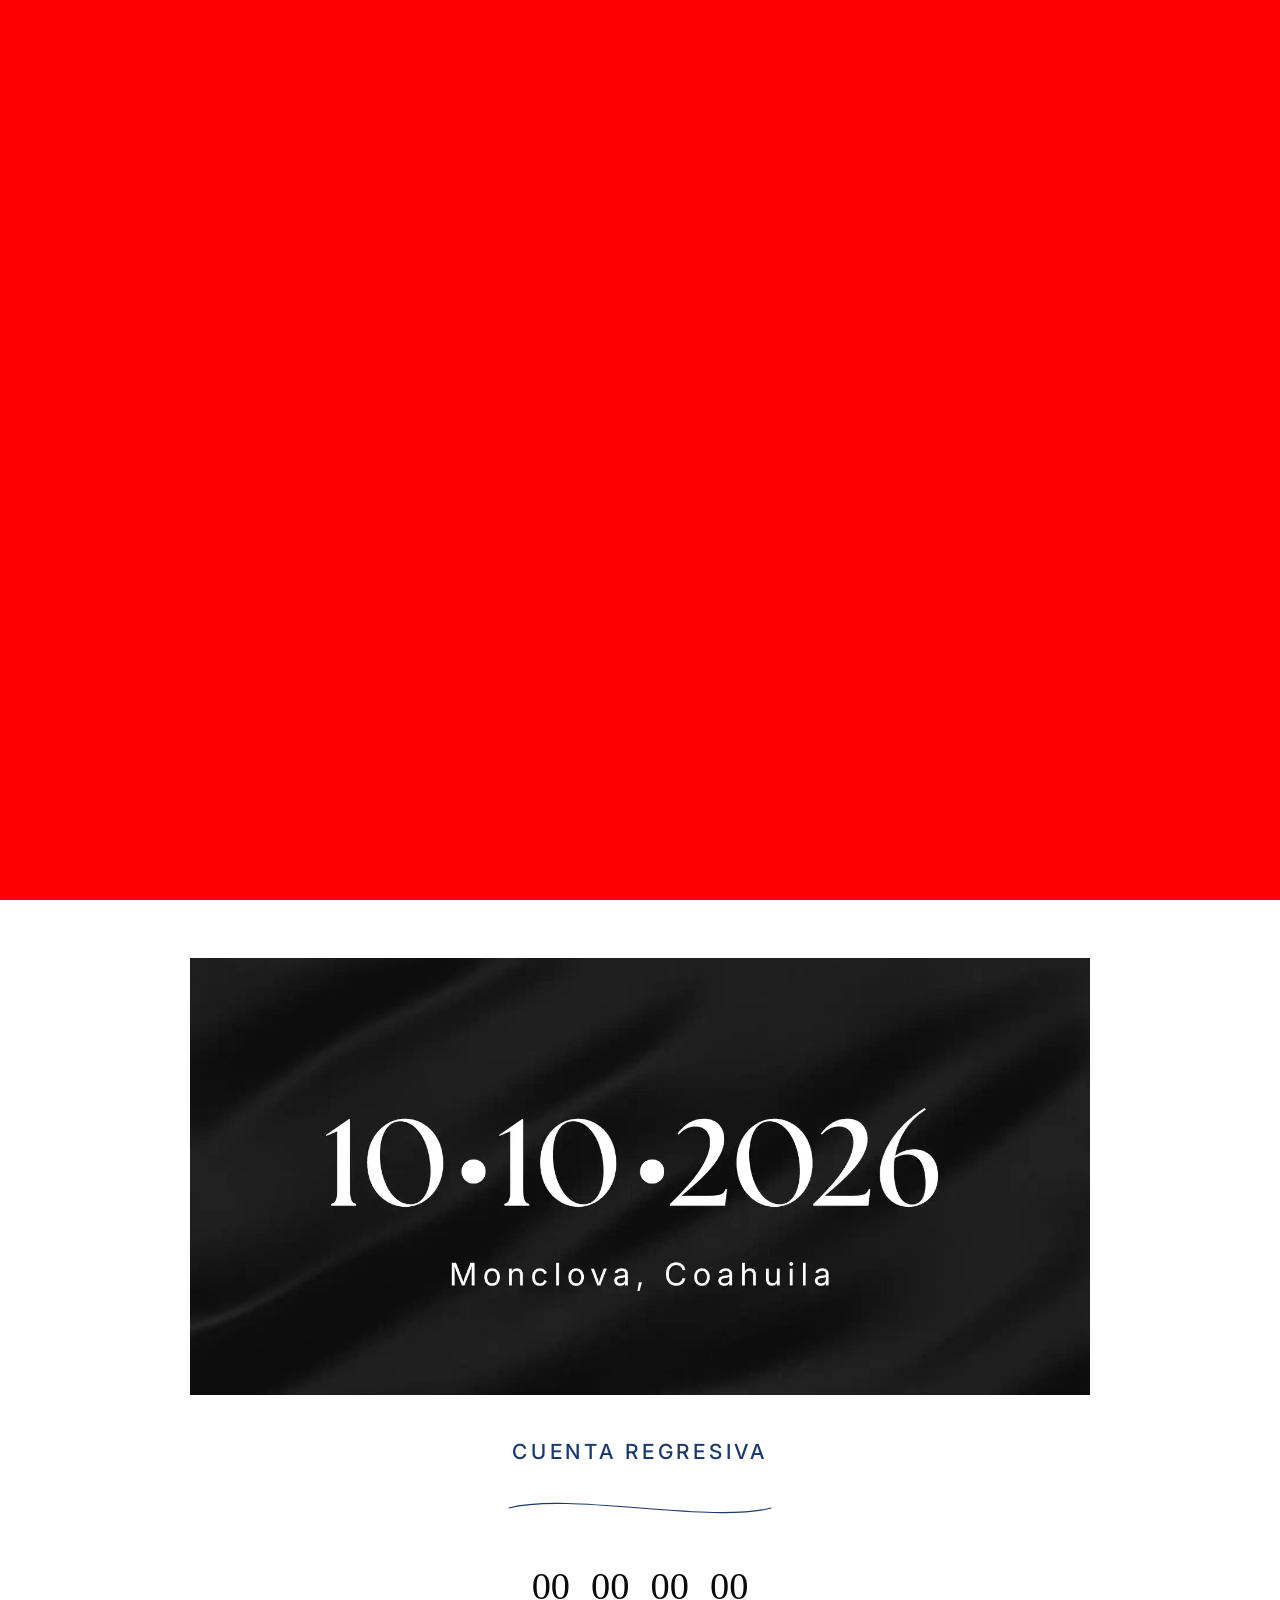
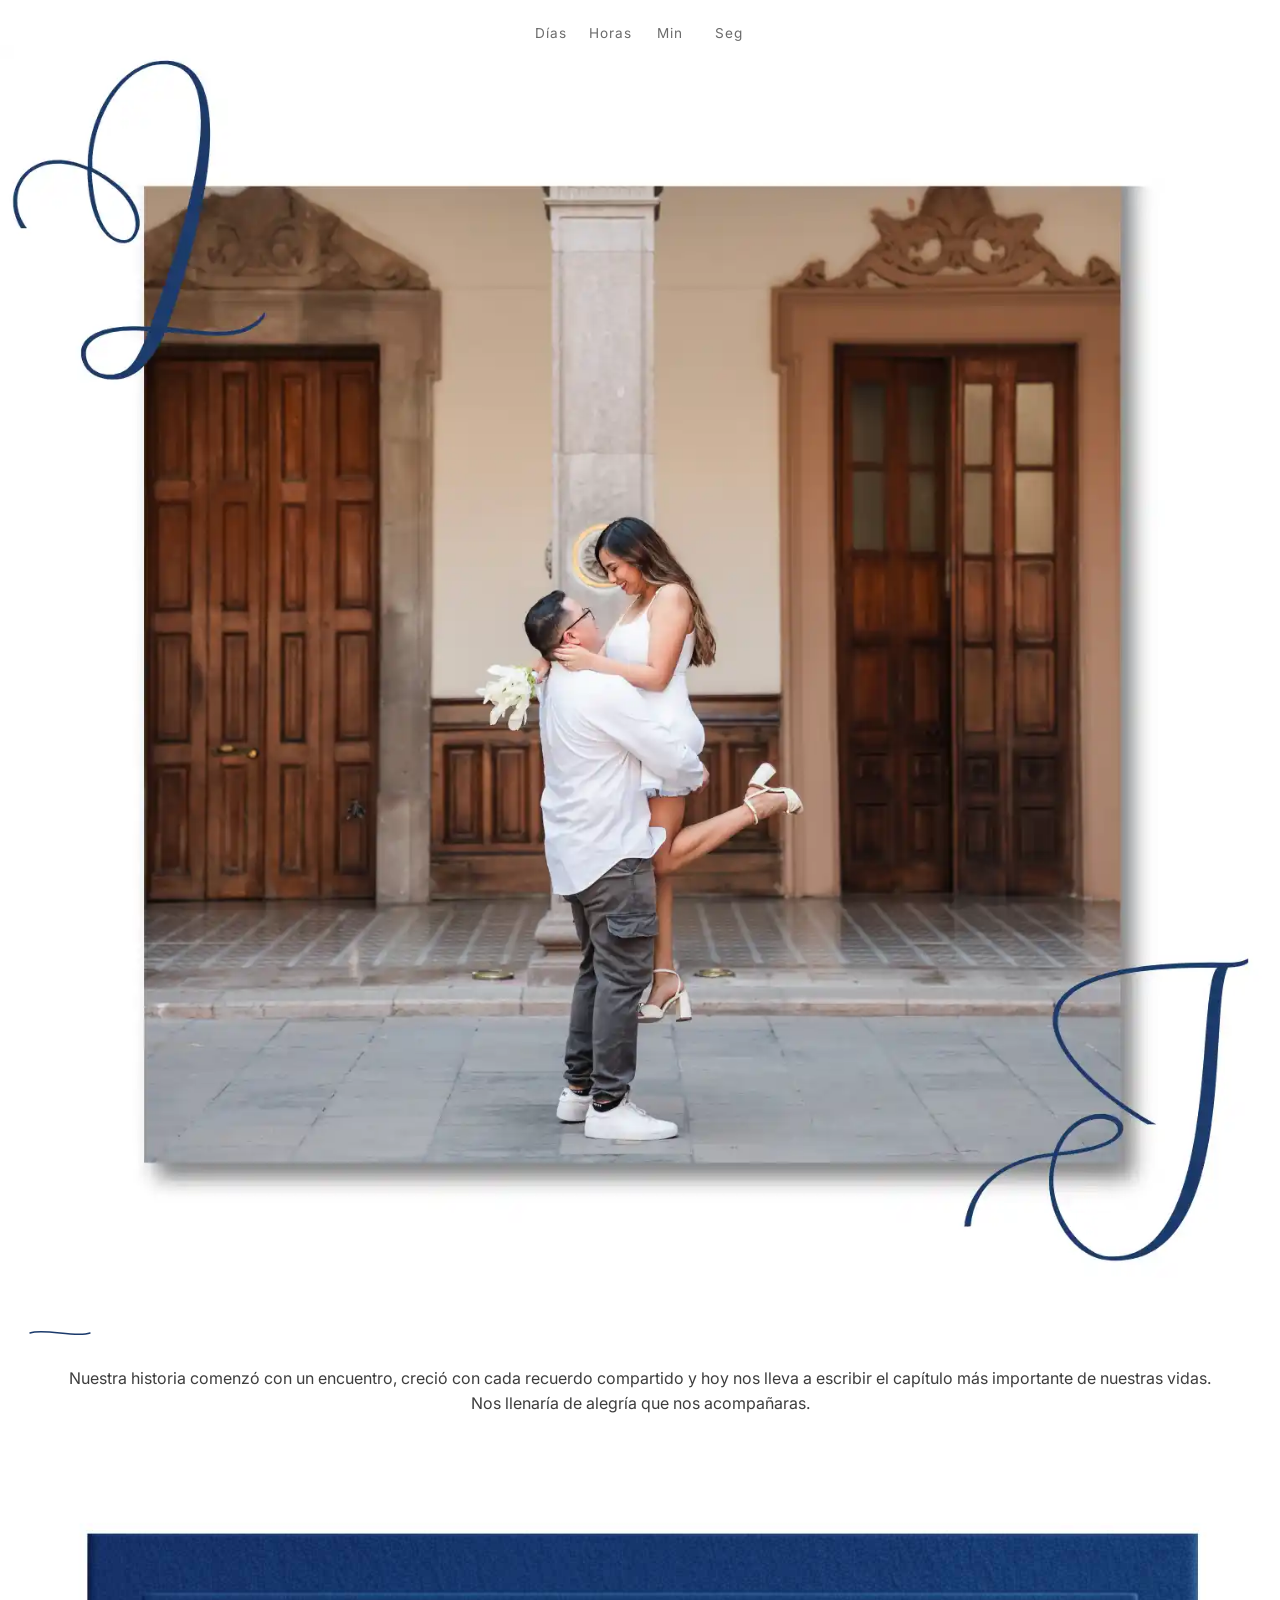
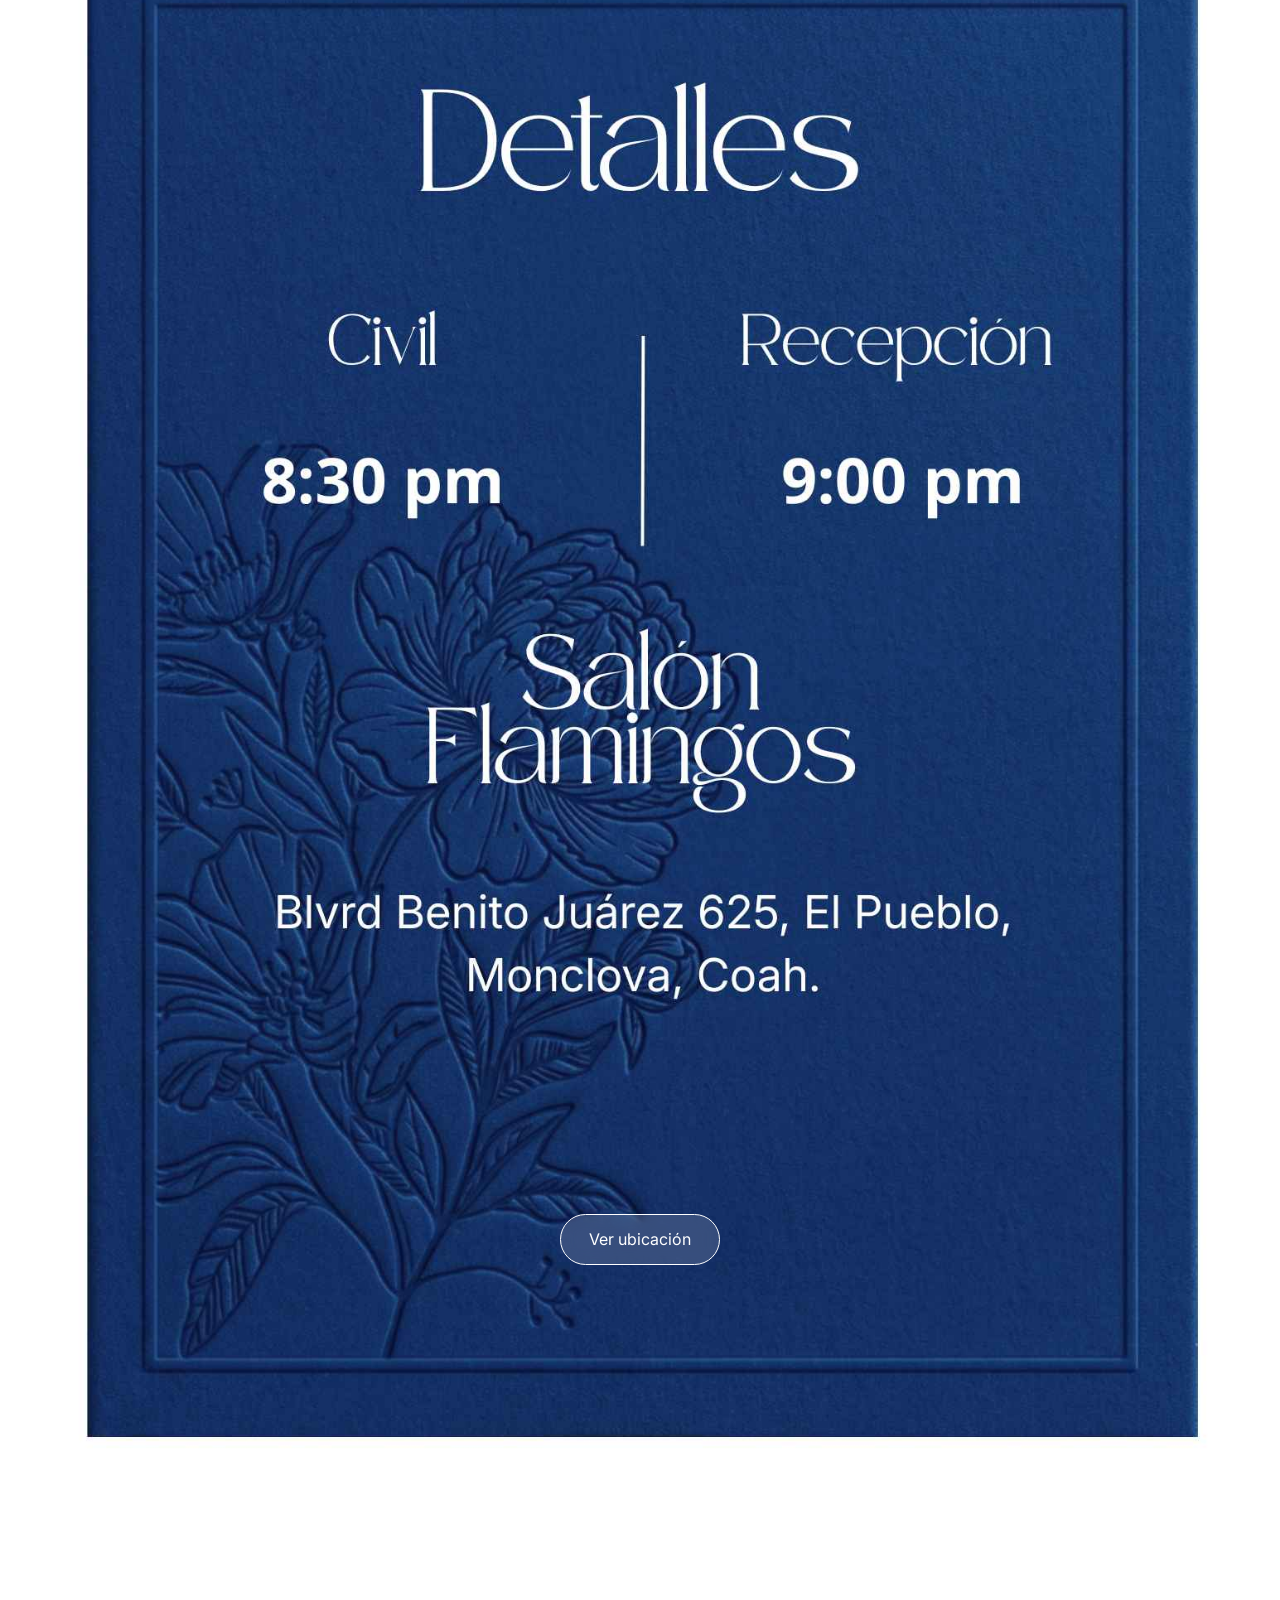
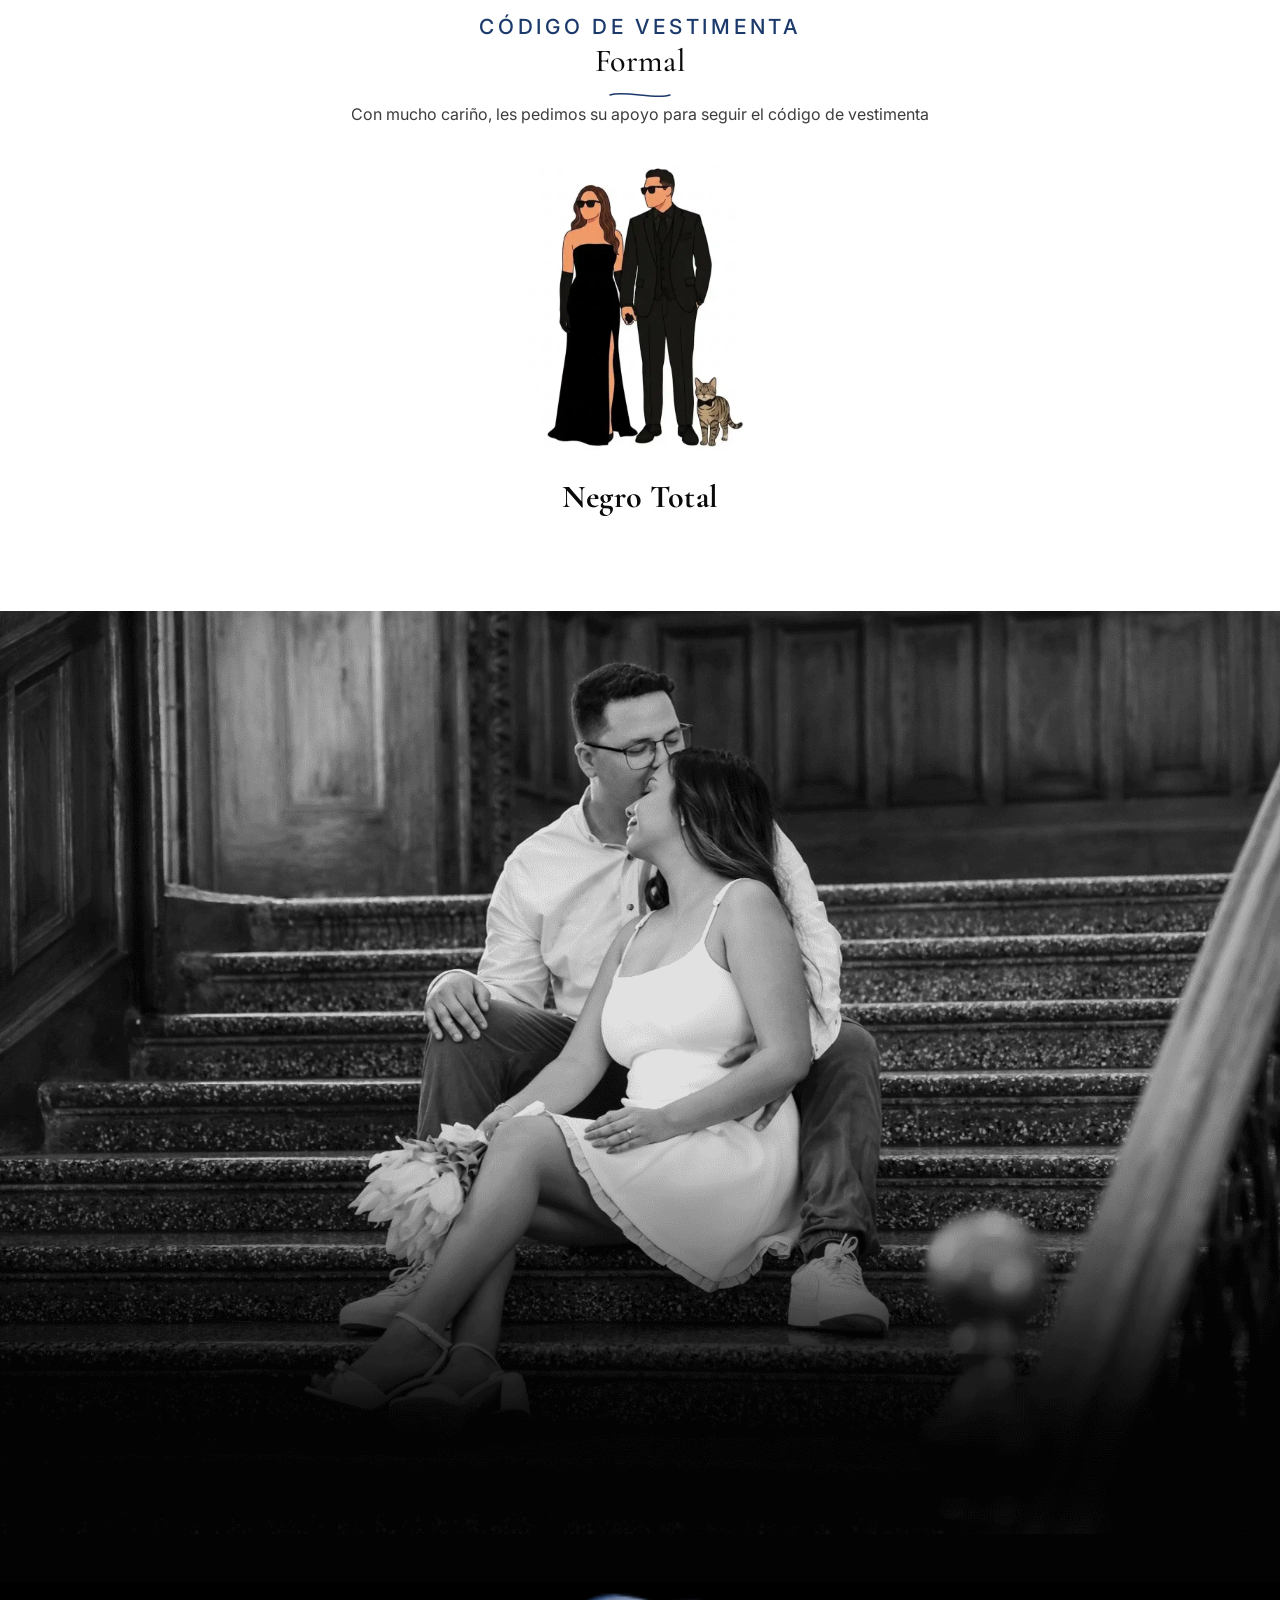
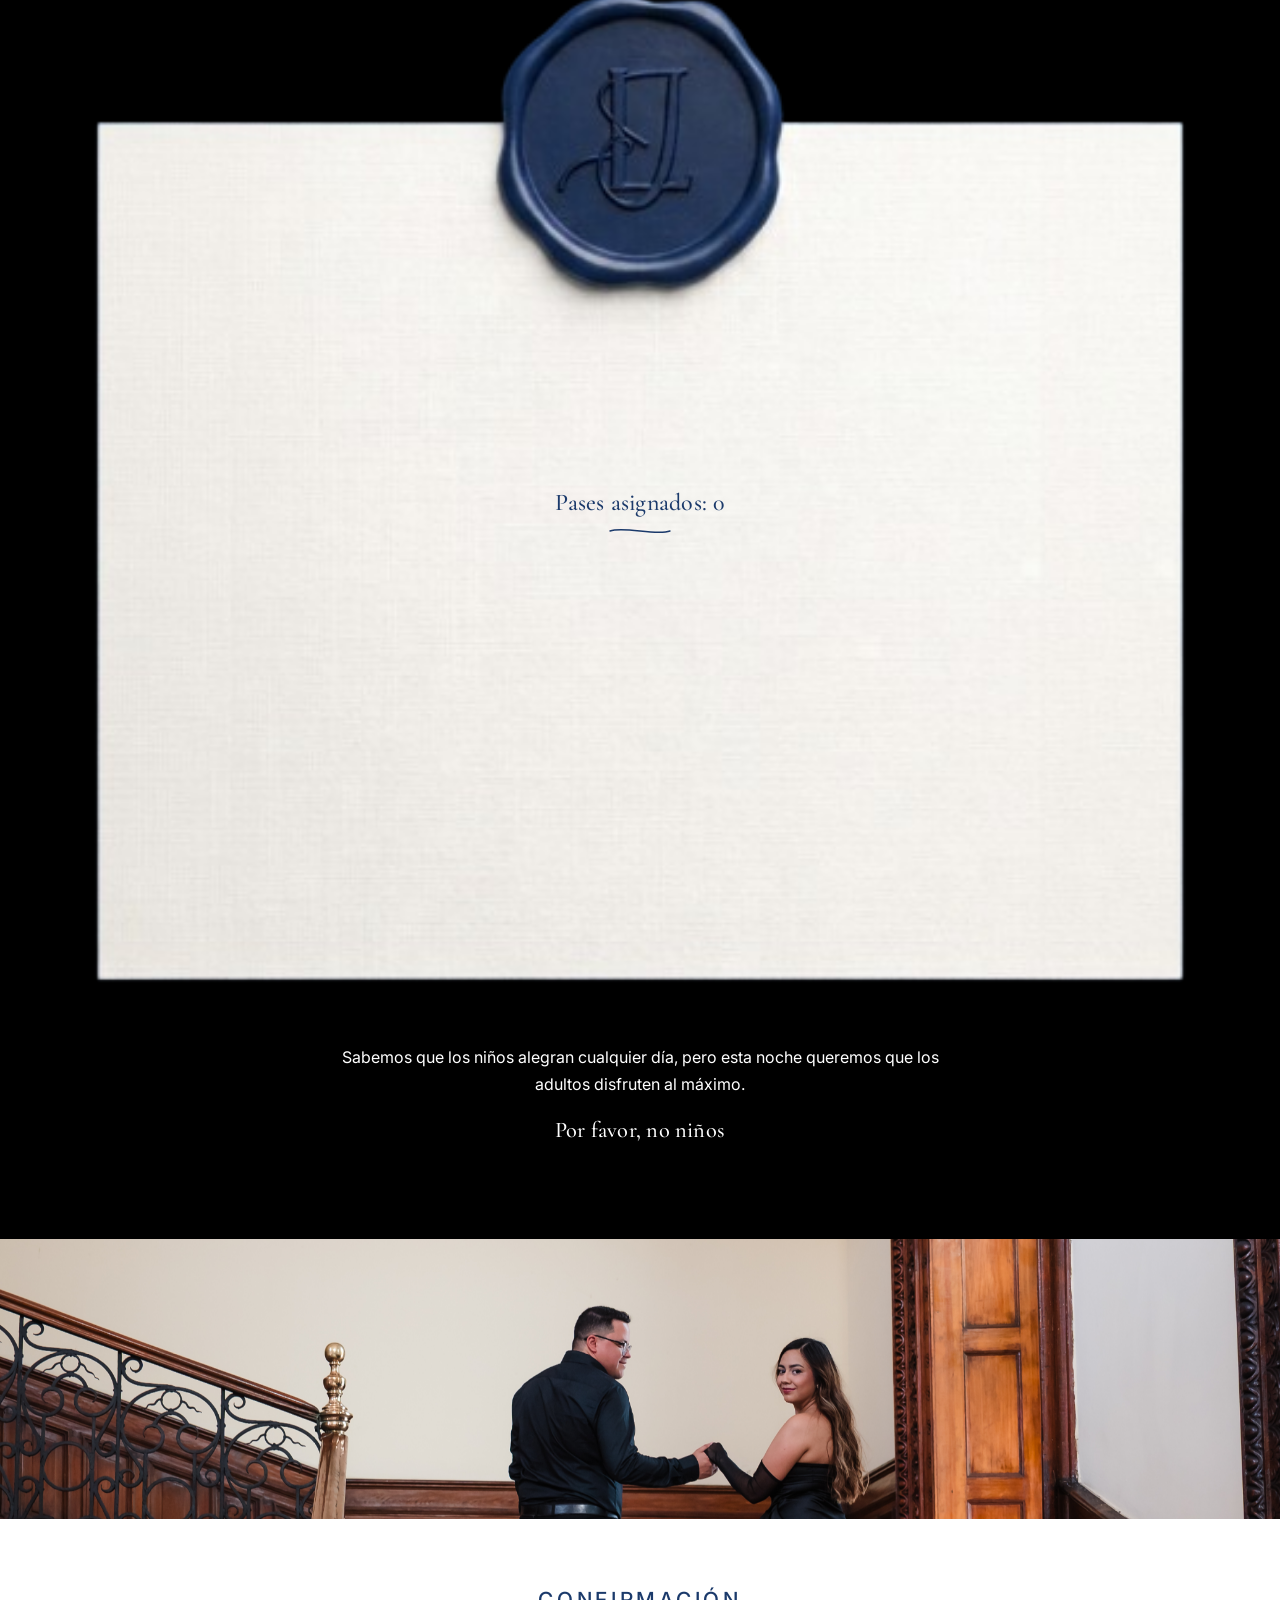
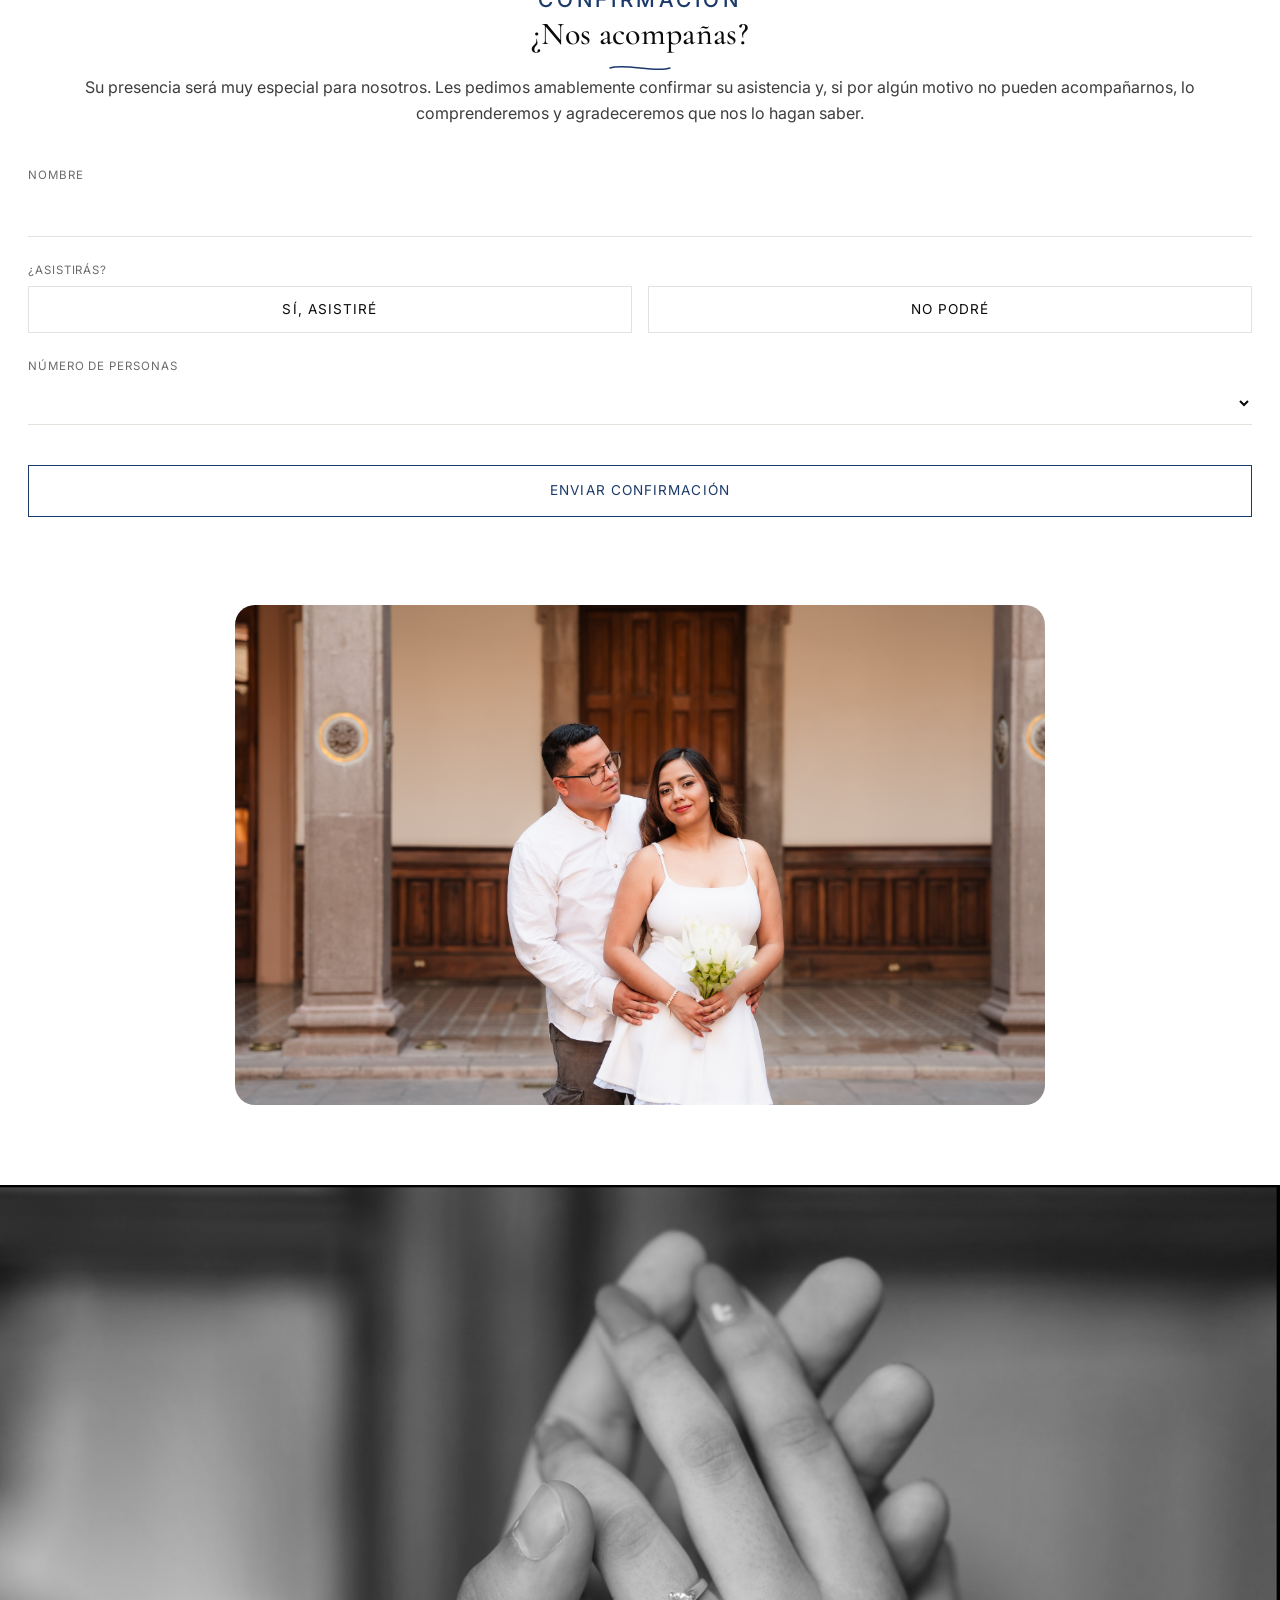
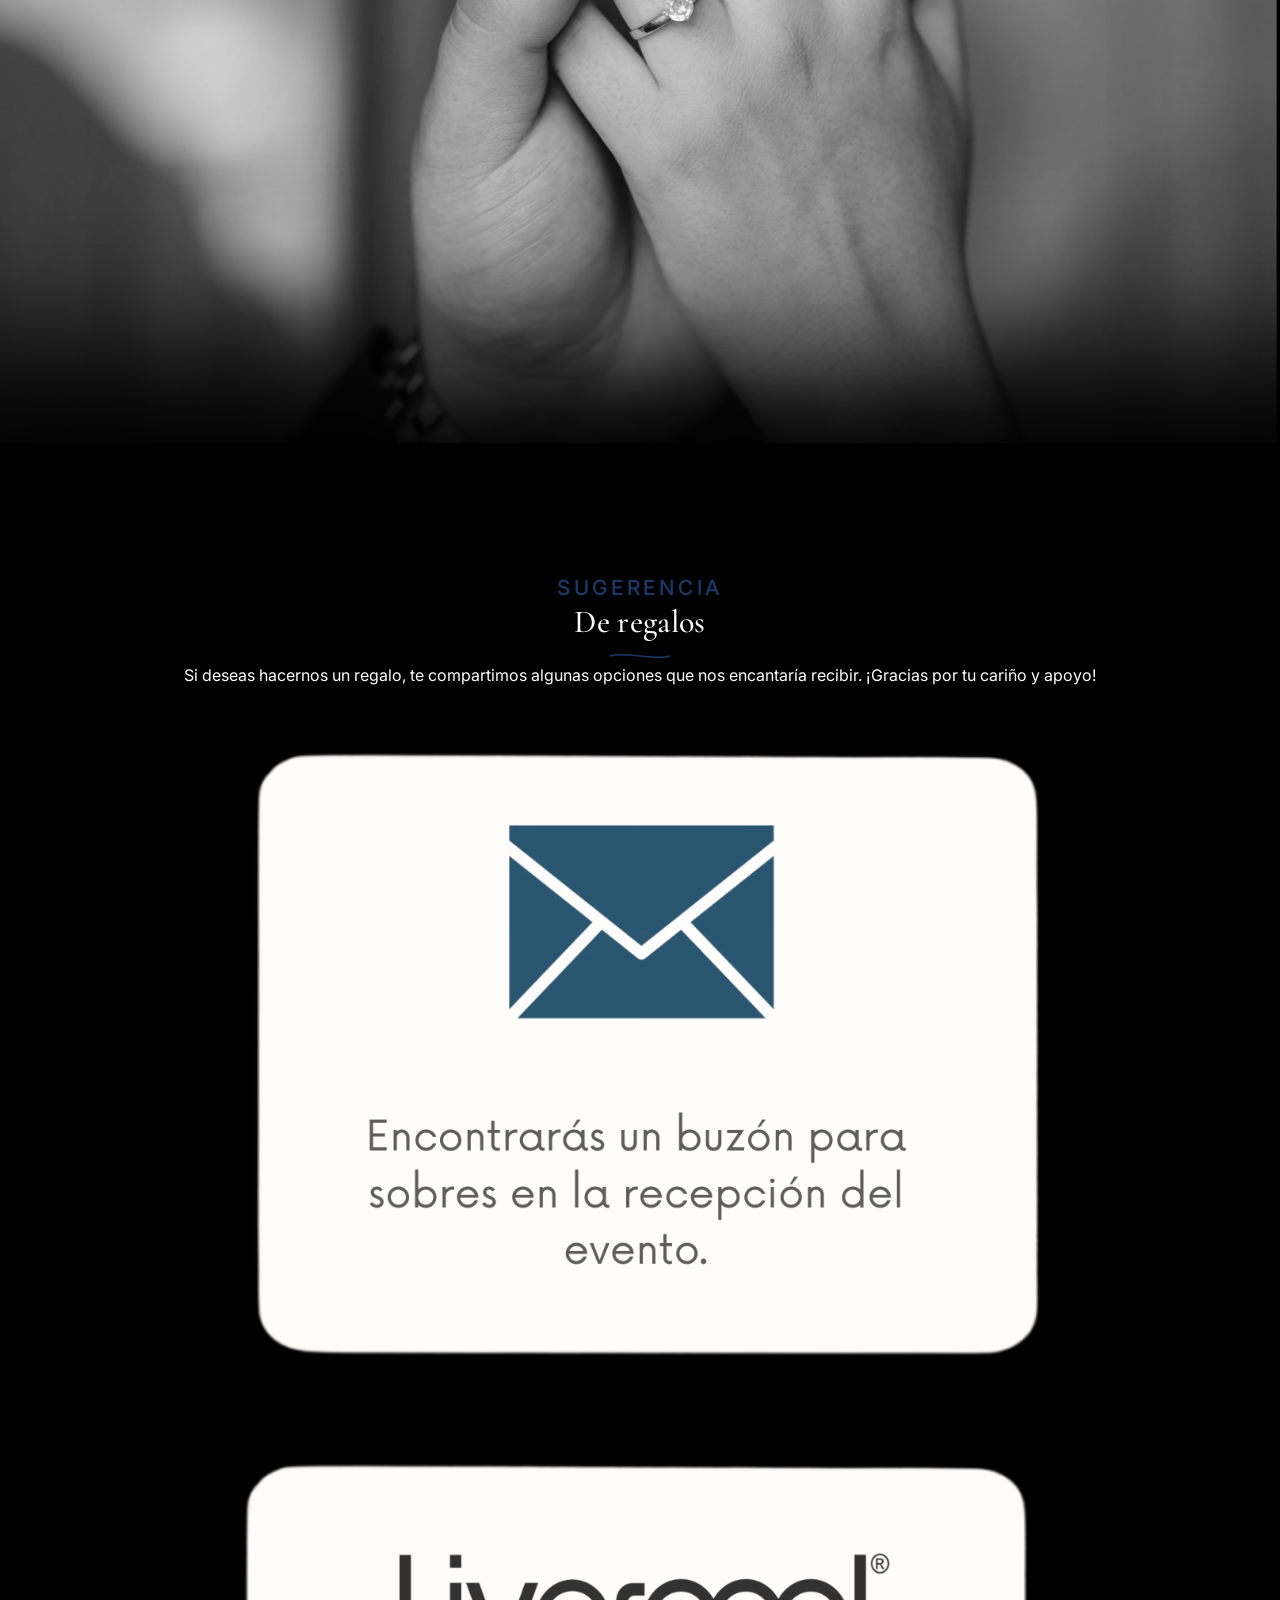
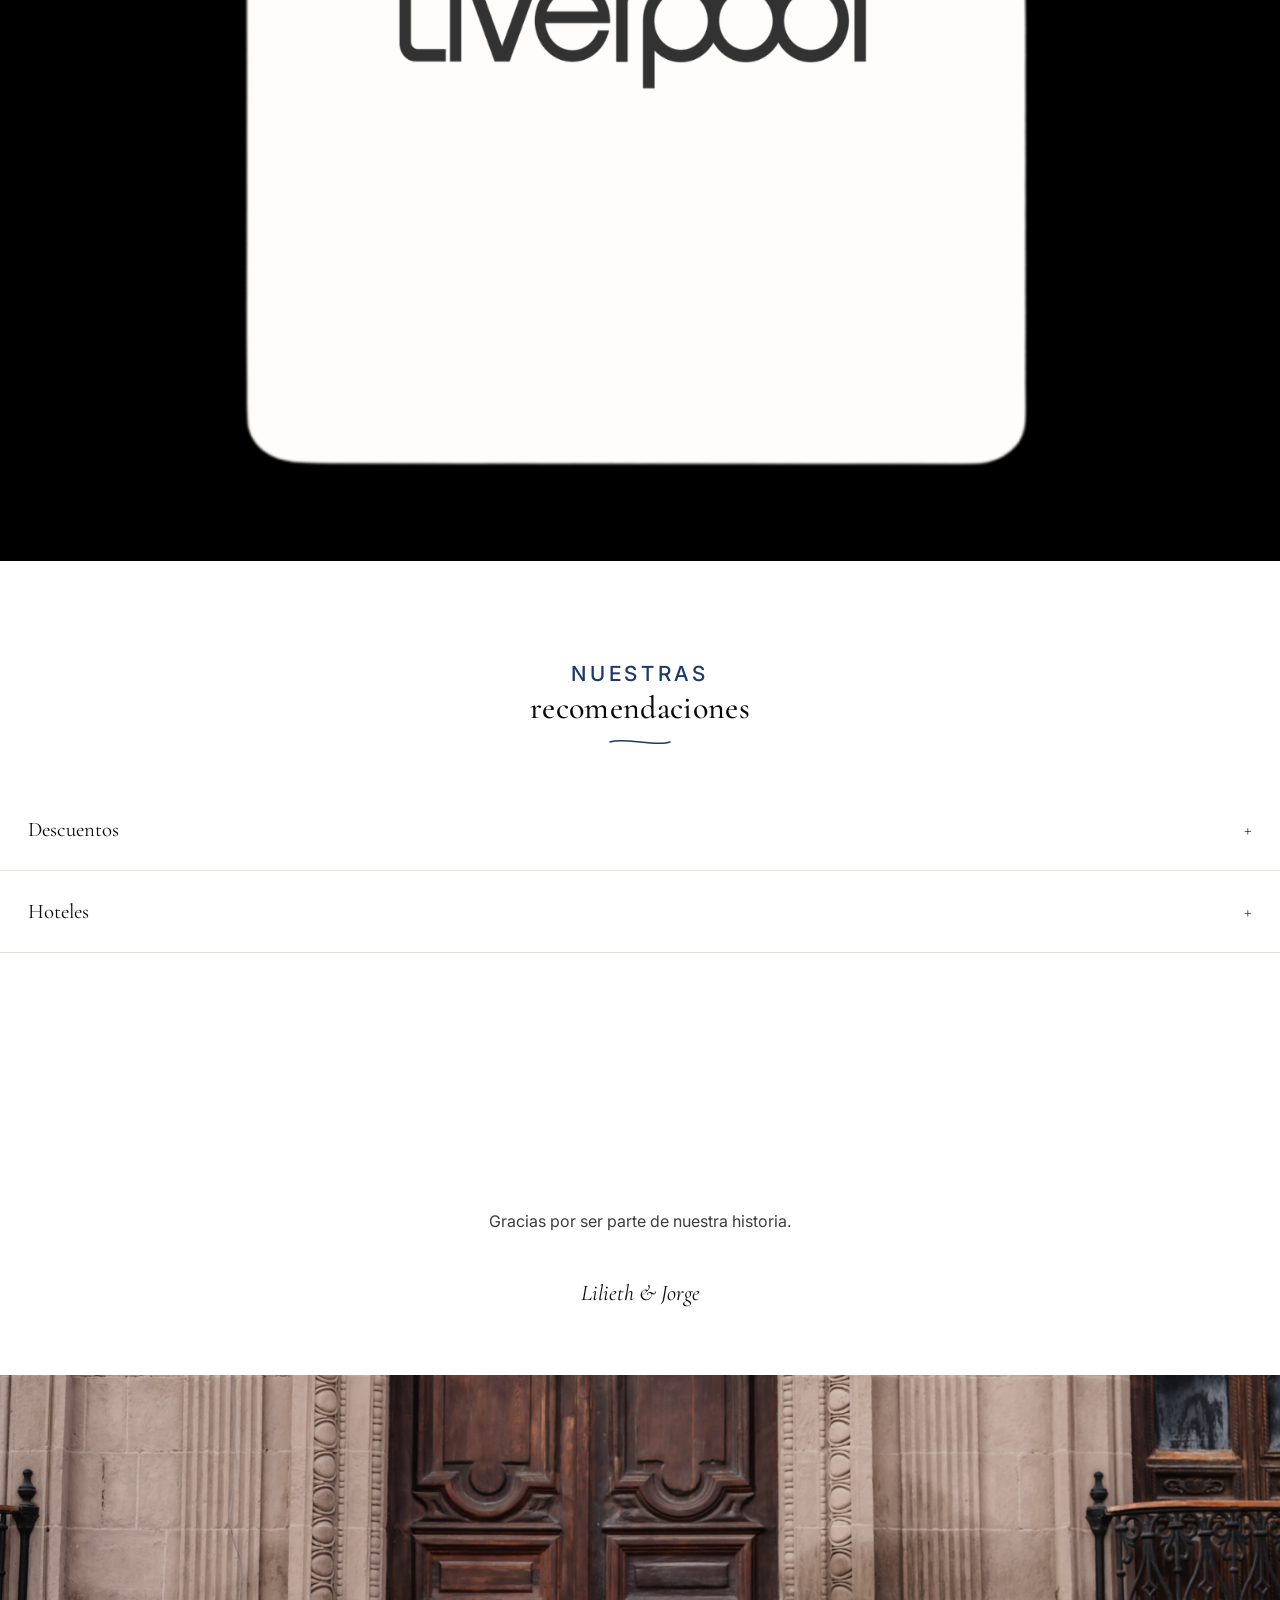
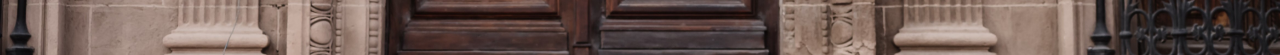
==== commit 99780957: "cambios 13/08" ====
--- a/liliethyjorge/index.html
+++ b/liliethyjorge/index.html
@@ -267,6 +267,20 @@
 
     </div>
     </section>
+    <!-- ============================================================
+     IMAGEN FIJA / PARALLAX
+============================================================= -->
+
+<section class="imagen-scroll" id="imagen-scroll">
+
+  <div class="imagen-scroll__contenedor">
+
+    <div class="imagen-scroll__imagen"></div>
+
+  </div>
+
+</section>
+
  <!-- ============================================================
          CONFIRMACIÓN DE ASISTENCIA (RSVP)
     ============================================================= -->
@@ -316,24 +330,7 @@
   data-section="galeria"
 >
 
-  <div class="escena__inner container">
-
-    <header class="escena__header center">
-
-      <p class="eyebrow">Nuestros momentos</p>
-
-      <h2>Galería</h2>
-
-      <svg
-        class="titulo-linea"
-        viewBox="0 0 64 14"
-        aria-hidden="true"
-      >
-        <path d="M2,7 C16,2 48,12 62,7" />
-      </svg>
-
-    </header>
-
+  <div class="escena__inner">
 
     <div class="carousel-section">
 
@@ -397,285 +394,22 @@
          MESA DE REGALOS
     ============================================================= -->
     <section class="escena" id="regalos" data-section="regalos">
+      <img class="imagen-completa" src="assets/images/separador-4.png" alt="Código de vestimenta" loading="lazy" decoding="async">
+
       <div class="escena__inner container">
         <header class="escena__header center">
-          <p class="eyebrow">Mesa de regalos</p>
-          <h2>Un detalle para nuestro nuevo hogar</h2>
+          <p class="eyebrow">Sugerencia</p>
+          <h2 class="regalos-titulo">De regalos</h2>
           <svg class="titulo-linea" viewBox="0 0 64 14" aria-hidden="true"><path d="M2,7 C 16,2 48,12 62,7" /></svg>
+        <p class="text-body-regalos" >Si deseas hacernos un regalo, te compartimos algunas opciones que nos encantaría recibir. ¡Gracias por tu cariño y apoyo!</p>
+        
         </header>
         <div class="regalos__opciones">
-          <div class="regalos__opcion">
-            <span class="text-body">Liverpool — Mesa de regalos</span>
-            <a class="boton boton--azul" href="#" data-tienda="liverpool">Ver</a>
-          </div>
-          <div class="regalos__opcion">
-            <span class="text-body">Amazon — Lista de regalos</span>
-            <a class="boton boton--azul" href="#" data-tienda="amazon">Ver</a>
-          </div>
-          <div class="regalos__opcion">
-            <span class="text-body">Sobre de novios</span>
-            <a class="boton boton--azul" href="#" data-tienda="sobre">Info</a>
-          </div>
+            <img class="historia__imagen" src="assets/images/lista_regalos.png" alt="" loading="lazy" decoding="async"/>
         </div>
       </div>
     </section>
-<!-- ============================================================
-     IMAGEN FIJA / PARALLAX
-============================================================= -->
-
-<section class="imagen-scroll" id="imagen-scroll">
-
-  <div class="imagen-scroll__contenedor">
-
-    <div class="imagen-scroll__imagen"></div>
-
-  </div>
-
-</section>
-
-    <!-- ============================================================
-     HOTELES
-============================================================= -->
-
-<section class="escena escena--alt" id="hoteles" data-section="hoteles">
-
-  <div class="escena__inner container">
-
-    <header class="escena__header center">
-
-      <p class="eyebrow">Hospedaje</p>
-
-      <h2>Hoteles recomendados</h2>
-
-      <svg
-        class="titulo-linea"
-        viewBox="0 0 64 14"
-        aria-hidden="true"
-      >
-        <path d="M2,7 C16,2 48,12 62,7" />
-      </svg>
-
-    </header>
-
-
-    <div class="hoteles-lista">
-
-      <button
-  type="button"
-  class="hoteles__toggle"
-  id="hoteles-toggle"
-  aria-expanded="false"
-  aria-controls="hoteles-lista"
->
-  <span>Ver más</span>
-  <span class="hoteles__toggle-icon">+</span>
-</button>
-
-<div
-  class="hoteles-lista"
-  id="hoteles-lista"
-  hidden
->
-
-  <button
-    type="button"
-    class="hotel-trigger"
-    data-hotel="gran-plaza"
-  >
-    <span class="hotel-trigger__numero">01</span>
-
-    <span class="hotel-trigger__contenido">
-      <strong>Gran Plaza Durango</strong>
-      <small>Ver información</small>
-    </span>
-
-    <span class="hotel-trigger__flecha">→</span>
-  </button>
-
-  <button
-    type="button"
-    class="hotel-trigger"
-    data-hotel="hacienda-suites"
-  >
-    <span class="hotel-trigger__numero">02</span>
-
-    <span class="hotel-trigger__contenido">
-      <strong>Hacienda Suites</strong>
-      <small>Ver información</small>
-    </span>
-
-    <span class="hotel-trigger__flecha">→</span>
-  </button>
-
-  <button
-    type="button"
-    class="hotel-trigger"
-    data-hotel="posada-real"
-  >
-    <span class="hotel-trigger__numero">03</span>
-
-    <span class="hotel-trigger__contenido">
-      <strong>Posada Real</strong>
-      <small>Ver información</small>
-    </span>
-
-    <span class="hotel-trigger__flecha">→</span>
-  </button>
-
-</div>
-
-  </div>
-
-</section>
-
-
-<!-- ============================================================
-     POPUP HOTELES
-============================================================= -->
-
-<div
-  class="popup-overlay"
-  id="popup-overlay"
-  data-popup-close>
-</div>
-
-
-<div
-  class="popup-card popup-card--hotel"
-  id="popup-hotel"
-  role="dialog"
-  aria-modal="true"
-  aria-labelledby="popup-nombre"
->
-
-  <button
-    class="popup-card__cerrar"
-    data-popup-close
-    aria-label="Cerrar"
-  >
-    ×
-  </button>
-
-
-  <div class="popup-card__handle"></div>
-
-
-  <div class="popup-card__media">
-
-    <img
-      id="popup-imagen"
-      src="assets/images/hotel-placeholder.webp"
-      alt=""
-      loading="lazy"
-      decoding="async"
-    />
-
-  </div>
-
-
-  <div class="popup-card__body">
-
-    <p class="popup-card__eyebrow">
-      Hospedaje
-    </p>
-
-
-    <h3
-      class="popup-card__nombre"
-      id="popup-nombre"
-    >
-      Nombre del hotel
-    </h3>
-
-
-    <svg
-      class="popup-card__linea"
-      viewBox="0 0 64 14"
-      aria-hidden="true"
-    >
-      <path d="M2,7 C16,2 48,12 62,7" />
-    </svg>
-
-
-    <p
-      class="popup-card__direccion"
-      id="popup-direccion"
-    >
-      Dirección
-    </p>
-
-
-    <p
-      class="popup-card__descripcion"
-      id="popup-descripcion"
-    >
-      Descripción del hotel.
-    </p>
-
-  </div>
-
-</div>
-
-<!-- ============================================================
-     DESCUENTOS
-============================================================= -->
-
-<section
-  class="escena escena--alt descuentos"
-  id="descuentos"
-  data-section="descuentos"
->
-  <div class="escena__inner container">
-
-    <header class="escena__header center">
-      <p class="eyebrow">Para nuestros invitados</p>
-
-      <h2>Descuentos especiales</h2>
-
-      <svg
-        class="titulo-linea"
-        viewBox="0 0 64 14"
-        aria-hidden="true"
-      >
-        <path d="M2,7 C16,2 48,12 62,7" />
-      </svg>
-    </header>
-
-
-    <div class="descuentos__imagen">
-      <img
-        src="assets/images/descuentos.png"
-        alt="Descuentos especiales para nuestros invitados"
-        loading="lazy"
-        decoding="async"
-      />
-    </div>
-
-  </div>
-</section>
-    <!-- ============================================================
-         MAPA
-    <section class="escena" id="mapa" data-section="mapa">
-      <div class="escena__inner container">
-        <header class="escena__header center">
-          <p class="eyebrow">Cómo llegar</p>
-          <h2>Ubicación de la recepción</h2>
-          <svg class="titulo-linea" viewBox="0 0 64 14" aria-hidden="true"><path d="M2,7 C 16,2 48,12 62,7" /></svg>
-        </header>
-        <div class="mapa__frame">
-          <iframe
-            title="Mapa de la recepción"
-            loading="lazy"
-            src="https://www.google.com/maps?q=Durango,Mexico&output=embed"
-            referrerpolicy="no-referrer-when-downgrade">
-          </iframe>
-        </div>
-        <div class="center" style="margin-top: var(--space-md)">
-          <a class="boton boton--azul" href="https://maps.google.com" target="_blank" rel="noopener">Abrir en Google Maps</a>
-        </div>
-      </div>
-    </section>
-    ============================================================= -->
+
 
     <!-- ============================================================
          PREGUNTAS FRECUENTES
@@ -683,49 +417,91 @@
     <section class="escena escena--alt" id="faq" data-section="faq">
       <div class="escena__inner container">
         <header class="escena__header center">
-          <p class="eyebrow">Preguntas frecuentes</p>
-          <h2>Todo lo que debes saber</h2>
+          <p class="eyebrow">Nuestras</p>
+          <h2>recomendaciones</h2>
           <svg class="titulo-linea" viewBox="0 0 64 14" aria-hidden="true"><path d="M2,7 C 16,2 48,12 62,7" /></svg>
         </header>
-        <div id="faq-lista">
+       
+          
           <div class="faq__item">
             <button class="faq__pregunta" data-faq-toggle>
-              <span>¿Puedo llevar acompañante?</span>
+              <span>Descuentos</span>
               <span class="faq__signo">+</span>
             </button>
             <div class="faq__respuesta">
-              <p class="text-body">Solo las personas indicadas en tu invitación tienen un lugar confirmado. Cualquier duda, contáctanos directamente.</p>
+              <p class="text-body">Presentando el nombre de los novios y fecha del evento</p>
+              <h2>Mayrel coture</h2>
+              <p class="text-body">10% de descuento en renta de vestido desde $1000°°</p>
+              <h2>DRosel Sucursal Guadalupe</h2>
+              <p class="text-body">15% de descuento en renta de traje</p>
+
             </div>
           </div>
-          <div class="faq__item">
-            <button class="faq__pregunta" data-faq-toggle>
-              <span>¿Hay lugar para niños?</span>
-              <span class="faq__signo">+</span>
-            </button>
-            <div class="faq__respuesta">
-              <p class="text-body">Queremos que disfrutes la noche sin preocupaciones, por lo que será un evento solo para adultos.</p>
-            </div>
-          </div>
-          <div class="faq__item">
-            <button class="faq__pregunta" data-faq-toggle>
-              <span>¿A qué hora debo llegar?</span>
-              <span class="faq__signo">+</span>
-            </button>
-            <div class="faq__respuesta">
-              <p class="text-body">La ceremonia inicia puntualmente a las 5:30 PM, te esperamos 20 minutos antes.</p>
-            </div>
-          </div>
-          <div class="faq__item">
-            <button class="faq__pregunta" data-faq-toggle>
-              <span>¿Cuál es la fecha límite para confirmar?</span>
-              <span class="faq__signo">+</span>
-            </button>
-            <div class="faq__respuesta">
-              <p class="text-body">Te pedimos confirmar tu asistencia antes del 1 de septiembre de 2026.</p>
-            </div>
-          </div>
-        </div>
-      </div>
+       
+<div class="faq__item">
+<button class="faq__pregunta" data-faq-toggle>
+    <span>Hoteles</span>
+    <span class="faq__signo">+</span>
+  </button>
+
+  <div class="faq__respuesta">
+
+    <div class="hoteles-lista">
+
+      <button
+        type="button"
+        class="hotel-trigger"
+        data-hotel="gran-plaza"
+      >
+        <span class="hotel-trigger__numero">01</span>
+
+        <span class="hotel-trigger__contenido">
+          <strong>Gran Plaza Durango</strong>
+          <small>Ver información</small>
+        </span>
+
+        <span class="hotel-trigger__flecha">→</span>
+      </button>
+
+
+      <button
+        type="button"
+        class="hotel-trigger"
+        data-hotel="hacienda-suites"
+      >
+        <span class="hotel-trigger__numero">02</span>
+
+        <span class="hotel-trigger__contenido">
+          <strong>Hacienda Suites</strong>
+          <small>Ver información</small>
+        </span>
+
+        <span class="hotel-trigger__flecha">→</span>
+      </button>
+
+
+      <button
+        type="button"
+        class="hotel-trigger"
+        data-hotel="posada-real"
+      >
+        <span class="hotel-trigger__numero">03</span>
+
+        <span class="hotel-trigger__contenido">
+          <strong>Posada Real</strong>
+          <small>Ver información</small>
+        </span>
+
+        <span class="hotel-trigger__flecha">→</span>
+      </button>
+
+    </div>
+
+  </div>
+
+</div>
+      </div>
+      </div> 
     </section>
 
    
@@ -741,14 +517,26 @@
     </section>
 
     <!-- ============================================================
+     IMAGEN FIJA / PARALLAX 2
+============================================================= -->
+
+
+<section class="imagen-scroll" id="imagen-scroll-2">
+
+  <div class="imagen-scroll__contenedor">
+    <div class="imagen-scroll__imagen imagen-scroll__imagen--2"></div>
+  </div>
+
+</section>
+    <!-- ============================================================
          FOOTER
-    ============================================================= -->
+    ============================================================= 
     <footer class="footer">
       <p class="footer__nombres">Lilieth &amp; Jorge</p>
       <p class="label-small">10 de Octubre, 2026 — Durango, México</p>
       <p class="footer__credito">Invitación digital hecha con cariño</p>
     </footer>
-
+-->
   </main>
 
   <script type="module" src="js/main.js"></script>
--- a/liliethyjorge/css/typography.css
+++ b/liliethyjorge/css/typography.css
@@ -59,6 +59,16 @@
   margin-right: 2rem;
 }
 
+.text-body-regalos {
+  font-family: var(--font-body);
+  font-size: var(--fs-body);
+  color: var(--color-white);
+  line-height: var(--lh-body);
+  margin-left: 2rem;
+  margin-right: 2rem;
+}
+
+
 /* Utilidad: divide texto en spans por letra para animar letra por letra.
    El HTML ya viene envuelto por char.js en tiempo de ejecución. */
 .split-char {
--- a/liliethyjorge/css/secciones.css
+++ b/liliethyjorge/css/secciones.css
@@ -405,6 +405,13 @@
 .banner-texto h2 {
     color: #1b3a6b;              /* O el color que combine con la imagen */
 }
+#cronograma .banner-texto .eyebrow {
+  font-size: 1rem;
+}
+
+#cronograma .banner-texto h2 {
+  font-size: 1.5rem;
+}
 
 .banner-texto .titulo-linea {
     width: 90px;
@@ -476,6 +483,11 @@
    min-height: auto;
 }
 
+#rsvp .escena__inner {
+  padding-top: 4rem;
+  padding-bottom: 3rem;
+}
+
 .mensaje-ninos {
   text-align: center;
   color: #fff;
@@ -485,18 +497,29 @@
 }
 
 .mensaje-ninos p {
-  font-size: 1.15rem;
+  font-size: 1rem;
   line-height: 1.7;
   margin: 0;
 }
 
 .mensaje-ninos h2 {
-  font-size: 1.85rem;
+  font-size: 1.4rem;
   margin-top: 1.2rem;
   color: #fff;
 }
 
 /* ---- Galería ---- */
+#galeria {
+  background: var(--color-white);
+  justify-content: flex-start;
+   min-height: auto;
+}
+
+#galeria .escena__inner {
+  padding-top: 0;
+  padding-bottom: 5rem;
+}
+
 .galeria__grid {
   display: grid;
   grid-template-columns: repeat(2, 1fr);
@@ -638,6 +661,19 @@
 }
 
 /* ---- Mesa de regalos ---- */
+
+#regalos {
+   background: #000;
+    justify-content: flex-start;
+    min-height: auto;
+    padding-top: 0;
+}
+
+#regalos .escena__inner {
+  padding-top: 1rem;
+  padding-bottom: 3rem;
+}
+
 .regalos__opciones {
   display: flex;
   flex-direction: column;
@@ -652,7 +688,10 @@
   padding: var(--space-sm) 0;
   border-bottom: var(--hairline-w) solid var(--color-hairline);
 }
-
+.regalos-titulo {
+color: var(--color-white);
+
+}
 /* ---- Hoteles ---- */
 .hoteles__lista {
   display: flex;
@@ -691,6 +730,14 @@
 }
 
 /* ---- FAQ ---- */
+
+#faq {
+  background: var(--color-white);
+  justify-content: flex-start;
+   min-height: auto;
+}
+
+
 .faq__item {
   border-bottom: var(--hairline-w) solid var(--color-hairline);
 }
@@ -703,7 +750,7 @@
   padding: var(--space-md) var(--gutter);
   text-align: left;
   font-family: var(--font-display);
-  font-size: 1.05rem;
+  font-size: 1.3rem;
 }
 
 .faq__signo {
@@ -728,6 +775,18 @@
 }
 
 /* ---- Mensaje final ---- */
+#mensaje-final {
+  background: var(--color-white);
+  justify-content: flex-start;
+   min-height: auto;
+}
+
+#mensaje-final .escena__inner {
+  padding-top: 10rem;
+  padding-left: var(--gutter);
+  padding-right: var(--gutter);
+  padding-bottom: 4rem;
+}
 .mensaje-final {
   text-align: center;
 }
@@ -814,3 +873,6 @@
    min-height: auto;
 }
 
+.imagen-scroll__imagen--2 {
+  background-image: url("../assets/images/DSC00325.jpg");
+}
--- a/liliethyjorge/css/hoteles-popup.css
+++ b/liliethyjorge/css/hoteles-popup.css
@@ -13,6 +13,12 @@
 
 .hoteles-lista[hidden] {
   display: none !important;
+}
+
+.hoteles-contenedor {
+  width: 100%;
+  max-width: 680px;
+  margin: var(--space-lg) auto 0;
 }
 
 /* ==========================================================================
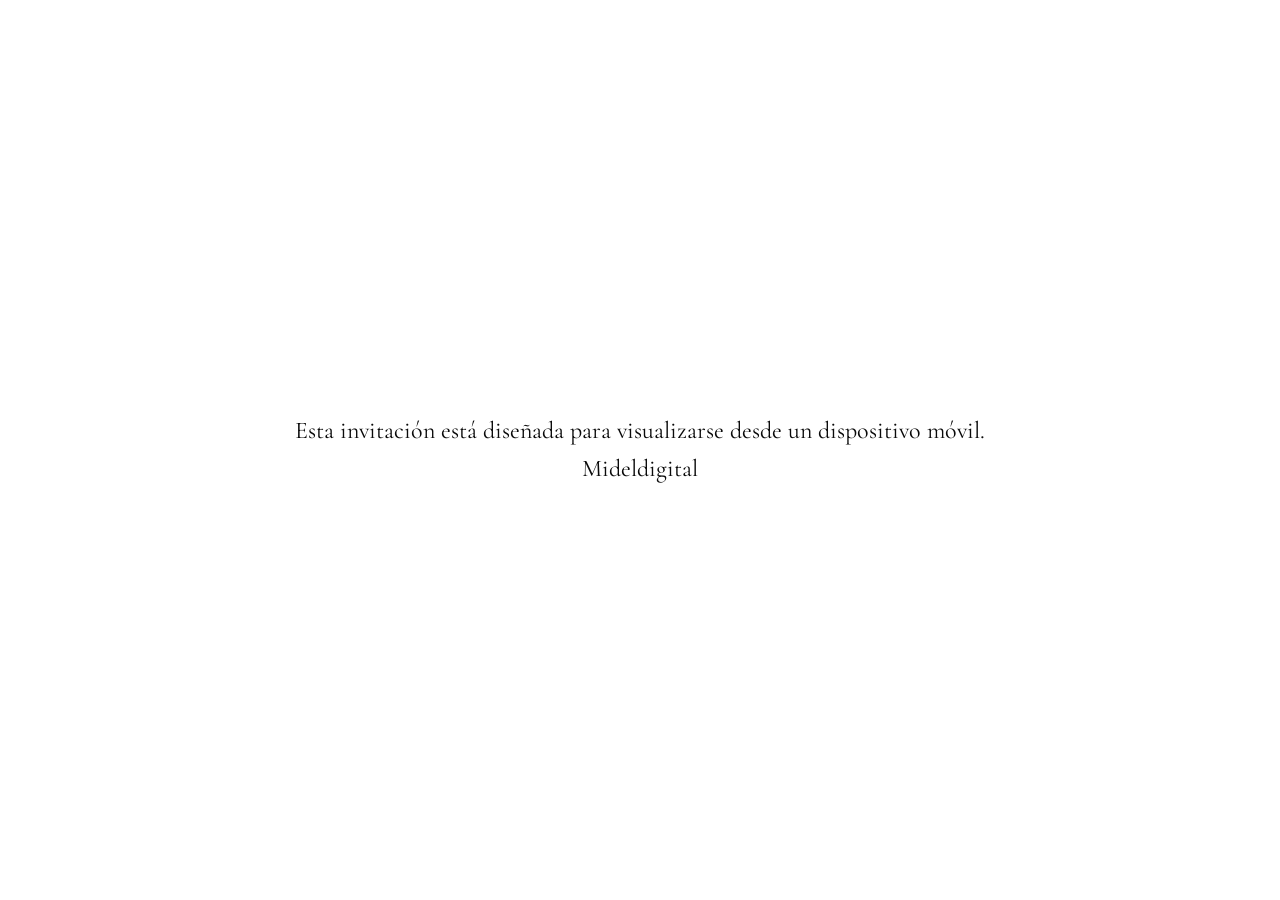
==== commit c56030a2: "final" ====
--- a/liliethyjorge/index.html
+++ b/liliethyjorge/index.html
@@ -3,10 +3,11 @@
 <head>
 <meta charset="UTF-8" />
 <meta name="viewport" content="width=device-width, initial-scale=1, maximum-scale=1, viewport-fit=cover" />
-<title>Lilieth & Jorge — 10 de Octubre, 2026</title>
-<meta name="description" content="Nos casamos. Acompáñanos a celebrar el 10 de octubre de 2026." />
+<title>Lilieth & Jorge</title>
+<meta name="description" content="Acompáñanos a celebrar el 10 de octubre de 2026." />
 <meta name="theme-color" content="#ffffff" />
 
+<link rel="icon" href="assets/images/logo-ico.ico">
 <link rel="preconnect" href="https://fonts.googleapis.com" />
 <link rel="preconnect" href="https://fonts.gstatic.com" crossorigin />
 <link href="https://fonts.googleapis.com/css2?family=Cormorant+Garamond:ital,wght@0,400;0,500;1,400;1,500&family=Inter:wght@400;500;600&display=swap" rel="stylesheet" />
@@ -21,7 +22,11 @@
 <link rel="stylesheet" href="css/hoteles-popup.css" />
 <link rel="stylesheet" href="css/rsvp.css" />
 </head>
+
 <body class="intro-active">
+
+
+
 
   <!-- ============================================================
        PANTALLA DE APERTURA
@@ -64,19 +69,14 @@
 
     <div class="menu__drawer" id="menu-drawer">
       <ul class="menu__list" id="menu-list">
-        <li class="menu__list-item"><a class="menu__item" data-menu-target="inicio"><span class="menu__item-num">01</span>Inicio</a></li>
-        <li class="menu__list-item"><a class="menu__item" data-menu-target="historia"><span class="menu__item-num">02</span>Historia</a></li>
-        <li class="menu__list-item"><a class="menu__item" data-menu-target="cuenta-regresiva"><span class="menu__item-num">03</span>Cuenta regresiva</a></li>
-        <li class="menu__list-item"><a class="menu__item" data-menu-target="ceremonia"><span class="menu__item-num">04</span>Ceremonia</a></li>
-        <li class="menu__list-item"><a class="menu__item" data-menu-target="recepcion"><span class="menu__item-num">05</span>Recepción</a></li>
-        <li class="menu__list-item"><a class="menu__item" data-menu-target="cronograma"><span class="menu__item-num">06</span>Cronograma</a></li>
-        <li class="menu__list-item"><a class="menu__item" data-menu-target="vestimenta"><span class="menu__item-num">07</span>Vestimenta</a></li>
-        <li class="menu__list-item"><a class="menu__item" data-menu-target="galeria"><span class="menu__item-num">08</span>Galería</a></li>
-        <li class="menu__list-item"><a class="menu__item" data-menu-target="regalos"><span class="menu__item-num">09</span>Regalos</a></li>
-        <li class="menu__list-item"><a class="menu__item" data-menu-target="hoteles"><span class="menu__item-num">10</span>Hoteles</a></li>
-        <li class="menu__list-item"><a class="menu__item" data-menu-target="mapa"><span class="menu__item-num">11</span>Mapa</a></li>
-        <li class="menu__list-item"><a class="menu__item" data-menu-target="faq"><span class="menu__item-num">12</span>Preguntas</a></li>
-        <li class="menu__list-item"><a class="menu__item" data-menu-target="rsvp"><span class="menu__item-num">13</span>Confirmar</a></li>
+        <li class="menu__list-item"><a class="menu__item" data-menu-target="historia"><span class="menu__item-num">01</span>Cuenta regresiva</a></li>
+        <li class="menu__list-item"><a class="menu__item" data-menu-target="ceremonia"><span class="menu__item-num">02</span>Detalles</a></li>
+        <li class="menu__list-item"><a class="menu__item" data-menu-target="vestimenta"><span class="menu__item-num">03</span>Vestimenta</a></li>
+        <li class="menu__list-item"><a class="menu__item" data-menu-target="cronograma"><span class="menu__item-num">04</span>Pases</a></li>
+        <li class="menu__list-item"><a class="menu__item" data-menu-target="rsvp"><span class="menu__item-num">05</span>Confirmación</a></li>
+        <li class="menu__list-item"><a class="menu__item" data-menu-target="regalos"><span class="menu__item-num">06</span>Regalos</a></li>
+        <li class="menu__list-item"><a class="menu__item" data-menu-target="faq"><span class="menu__item-num">07</span>Recomendaciones</a></li>
+
       </ul>
     </div>
   </nav>
@@ -105,13 +105,13 @@
     <section class="escena hero" id="inicio" data-section="inicio" data-cover="true">
       <div class="escena__inner">
        <!-- <div class="hero__logo-slot" aria-hidden="true">
-          <img src="assets/images/logo-inicio.png" alt="" />
+          <img src="assets/images/logo-inicio2.png" alt="" />
         </div>-->
 
         <div class="hero__visual">
           <div class="hero__media hero__media--centered">   
           <!-- <h1 class="hero__nombres">Lilieth <span class="hero__amp">&</span> Jorge</h1> -->       
-          <img src="assets/images/logo-inicio.png" alt="" loading="eager" />
+          <img src="assets/images/logo-inicio2.png" alt="" loading="eager" />
           </div>
         </div>
 
@@ -125,7 +125,7 @@
       <div class="escena__inner">
         <div class="historia__intro">
           <div class="historia__intro-inner">
-                    <img src="assets/images/fecha.webp" alt="10.10.2026" loading="lazy" decoding="async">
+                    <img src="assets/images/fecha.png" alt="10.10.2026" loading="lazy" decoding="async">
 
             </div>
           </div>
@@ -191,6 +191,7 @@
   </div>
 </section>
 
+
     <!-- ============================================================
          CÓDIGO DE VESTIMENTA
     ============================================================= -->
@@ -347,17 +348,21 @@
           </div>
 
           <div class="carousel-slide">
-            <img src="assets/images/galeria-3.webp">
+            <img src="assets/images/DSC09670.jpg">
           </div>
 
           <div class="carousel-slide">
-            <img src="assets/images/galeria-4.webp">
+            <img src="assets/images/DSC00298.jpg">
           </div>
 
           <div class="carousel-slide">
-            <img src="assets/images/galeria-5.webp">
-          </div>
-
+            <img src="assets/images/DSC09787.jpg">
+          </div>
+        </div>
+
+          <div class="carousel-slide">
+            <img src="assets/images/DSC00116.jpg">
+          </div>
         </div>
 
         <div class="carousel-indicators"></div>
@@ -401,108 +406,452 @@
           <p class="eyebrow">Sugerencia</p>
           <h2 class="regalos-titulo">De regalos</h2>
           <svg class="titulo-linea" viewBox="0 0 64 14" aria-hidden="true"><path d="M2,7 C 16,2 48,12 62,7" /></svg>
-        <p class="text-body-regalos" >Si deseas hacernos un regalo, te compartimos algunas opciones que nos encantaría recibir. ¡Gracias por tu cariño y apoyo!</p>
-        
+        <p class="text-body-regalos">
+           Su presencia es nuestro mejor regalo, pero si desean hacernos algún obsequio, les compartimos algunas opciones:
+        </p>        
         </header>
         <div class="regalos__opciones">
             <img class="historia__imagen" src="assets/images/lista_regalos.png" alt="" loading="lazy" decoding="async"/>
-        </div>
+            <a href="https://mesaderegalos.liverpool.com.mx/milistaderegalos/51975202" class="btn-regalos">
+Ver más 
+    </a>
+          </div>
       </div>
     </section>
 
 
-    <!-- ============================================================
-         PREGUNTAS FRECUENTES
-    ============================================================= -->
-    <section class="escena escena--alt" id="faq" data-section="faq">
-      <div class="escena__inner container">
+<!-- ============================================================
+     PREGUNTAS FRECUENTES
+============================================================= -->
+
+<section class="escena escena--alt" id="faq" data-section="faq">
+
+    <div class="escena__inner container">
+
         <header class="escena__header center">
-          <p class="eyebrow">Nuestras</p>
-          <h2>recomendaciones</h2>
-          <svg class="titulo-linea" viewBox="0 0 64 14" aria-hidden="true"><path d="M2,7 C 16,2 48,12 62,7" /></svg>
+
+            <p class="eyebrow">
+                Nuestras
+            </p>
+
+            <h2>
+                recomendaciones
+            </h2>
+
+            <svg
+                class="titulo-linea"
+                viewBox="0 0 64 14"
+                aria-hidden="true"
+            >
+                <path d="M2,7 C 16,2 48,12 62,7" />
+            </svg>
+
         </header>
-       
-          
-          <div class="faq__item">
-            <button class="faq__pregunta" data-faq-toggle>
-              <span>Descuentos</span>
-              <span class="faq__signo">+</span>
+
+
+        <!-- ====================================================
+             DESCUENTOS
+        ===================================================== -->
+
+        <div class="faq__item">
+
+            <button
+                class="faq__pregunta"
+                data-faq-toggle
+            >
+                <span>
+                    Descuentos
+                </span>
+
+                <span class="faq__signo">
+                    +
+                </span>
             </button>
+
+
             <div class="faq__respuesta">
-              <p class="text-body">Presentando el nombre de los novios y fecha del evento</p>
-              <h2>Mayrel coture</h2>
-              <p class="text-body">10% de descuento en renta de vestido desde $1000°°</p>
-              <h2>DRosel Sucursal Guadalupe</h2>
-              <p class="text-body">15% de descuento en renta de traje</p>
+
+                <p class="text-body">
+                    Presentando el nombre de los novios y fecha
+                    del evento
+                </p>
+
+                <h2>
+                    Tikai
+                </h2>
+
+                <p class="text-body">
+                    10% de descuento en renta de vestido
+                    desde $1000°°
+                </p>
+
+                <h2>
+                    DRosel Tuxtedo Sucursal Guadalupe
+                </h2>
+
+                <p class="text-body">
+                    15% de descuento en renta de smoking
+                </p>
 
             </div>
-          </div>
-       
-<div class="faq__item">
-<button class="faq__pregunta" data-faq-toggle>
-    <span>Hoteles</span>
-    <span class="faq__signo">+</span>
+
+        </div>
+
+
+        <!-- ====================================================
+             HOTELES
+        ===================================================== -->
+
+        <div class="faq__item">
+
+            <button
+                class="faq__pregunta"
+                data-faq-toggle
+            >
+                <span>
+                    Hoteles
+                </span>
+
+                <span class="faq__signo">
+                    +
+                </span>
+            </button>
+
+
+            <div class="faq__respuesta">
+
+                <div class="hoteles-lista">
+
+
+                    <!-- HOTEL 01 -->
+
+                    <button
+                        type="button"
+                        class="hotel-trigger"
+                        data-hotel="ludivina"
+                    >
+
+                        <span class="hotel-trigger__numero">
+                            01
+                        </span>
+
+                        <span class="hotel-trigger__contenido">
+
+                            <strong>
+                                Hotel Ludivina
+                            </strong>
+
+                            <small>
+                                Ver información
+                            </small>
+
+                        </span>
+
+                        <span class="hotel-trigger__flecha">
+                            →
+                        </span>
+
+                    </button>
+
+
+                    <!-- HOTEL 02 -->
+
+                    <button
+                        type="button"
+                        class="hotel-trigger"
+                        data-hotel="hotel-olimpia"
+                    >
+
+                        <span class="hotel-trigger__numero">
+                            02
+                        </span>
+
+                        <span class="hotel-trigger__contenido">
+
+                            <strong>
+                                Hotel Olímpia
+                            </strong>
+
+                            <small>
+                                Ver información
+                            </small>
+
+                        </span>
+
+                        <span class="hotel-trigger__flecha">
+                            →
+                        </span>
+
+                    </button>
+
+
+                    <!-- HOTEL 03 -->
+
+                    <button
+                        type="button"
+                        class="hotel-trigger"
+                        data-hotel="holiday-inn"
+                    >
+
+                        <span class="hotel-trigger__numero">
+                            03
+                        </span>
+
+                        <span class="hotel-trigger__contenido">
+
+                            <strong>
+                                Holiday Inn Monclova
+                            </strong>
+
+                            <small>
+                                Ver información
+                            </small>
+
+                        </span>
+
+                        <span class="hotel-trigger__flecha">
+                            →
+                        </span>
+
+                    </button>
+
+                     <!-- HOTEL 04 -->
+
+                    <button
+                        type="button"
+                        class="hotel-trigger"
+                        data-hotel="sleep-inn"
+                    >
+
+                        <span class="hotel-trigger__numero">
+                            04
+                        </span>
+
+                        <span class="hotel-trigger__contenido">
+
+                            <strong>
+                                Sleep Inn Monclova
+                            </strong>
+
+                            <small>
+                                Ver información
+                            </small>
+
+                        </span>
+
+                        <span class="hotel-trigger__flecha">
+                            →
+                        </span>
+
+                    </button>
+
+                      <!-- HOTEL 05 -->
+
+                    <button
+                        type="button"
+                        class="hotel-trigger"
+                        data-hotel="one-monclova"
+                    >
+
+                        <span class="hotel-trigger__numero">
+                            05
+                        </span>
+
+                        <span class="hotel-trigger__contenido">
+
+                            <strong>
+                                One Monclova
+                            </strong>
+
+                            <small>
+                                Ver información
+                            </small>
+
+                        </span>
+
+                        <span class="hotel-trigger__flecha">
+                            →
+                        </span>
+
+                    </button>
+
+                    <!-- HOTEL 06 -->
+
+                    <button
+                        type="button"
+                        class="hotel-trigger"
+                        data-hotel="hotel-bluu"
+                    >
+
+                        <span class="hotel-trigger__numero">
+                            06
+                        </span>
+
+                        <span class="hotel-trigger__contenido">
+
+                            <strong>
+                                Hotel Bluu
+                            </strong>
+
+                            <small>
+                                Ver información
+                            </small>
+
+                        </span>
+
+                        <span class="hotel-trigger__flecha">
+                            →
+                        </span>
+
+                    </button>
+
+
+                </div>
+
+            </div>
+
+        </div>
+
+    </div>
+
+
+    <!-- ============================================================
+         POPUP HOTEL
+         
+         AQUÍ ESTÁ LO QUE LE FALTA A TU HTML
+    ============================================================= -->
+
+    <!-- ============================================================
+     POPUP HOTEL
+============================================================= -->
+
+<div
+  id="popup-overlay"
+  class="popup-overlay"
+></div>
+
+
+<div
+  id="popup-hotel"
+  class="popup-card--hotel"
+  role="dialog"
+  aria-modal="true"
+  aria-labelledby="popup-nombre"
+>
+
+  <!-- HANDLE -->
+
+  <div class="popup-card__handle"></div>
+
+
+  <!-- CERRAR -->
+
+  <button
+    type="button"
+    class="popup-card__cerrar"
+    data-popup-close
+    aria-label="Cerrar"
+  >
+    ×
   </button>
 
-  <div class="faq__respuesta">
-
-    <div class="hoteles-lista">
-
-      <button
-        type="button"
-        class="hotel-trigger"
-        data-hotel="gran-plaza"
-      >
-        <span class="hotel-trigger__numero">01</span>
-
-        <span class="hotel-trigger__contenido">
-          <strong>Gran Plaza Durango</strong>
-          <small>Ver información</small>
-        </span>
-
-        <span class="hotel-trigger__flecha">→</span>
-      </button>
-
-
-      <button
-        type="button"
-        class="hotel-trigger"
-        data-hotel="hacienda-suites"
-      >
-        <span class="hotel-trigger__numero">02</span>
-
-        <span class="hotel-trigger__contenido">
-          <strong>Hacienda Suites</strong>
-          <small>Ver información</small>
-        </span>
-
-        <span class="hotel-trigger__flecha">→</span>
-      </button>
-
-
-      <button
-        type="button"
-        class="hotel-trigger"
-        data-hotel="posada-real"
-      >
-        <span class="hotel-trigger__numero">03</span>
-
-        <span class="hotel-trigger__contenido">
-          <strong>Posada Real</strong>
-          <small>Ver información</small>
-        </span>
-
-        <span class="hotel-trigger__flecha">→</span>
-      </button>
-
+
+  <!-- IMAGEN -->
+
+  <div class="popup-card__media">
+
+    <img
+      id="popup-imagen"
+      src=""
+      alt=""
+    >
+
+  </div>
+
+
+  <!-- CONTENIDO -->
+
+  <div class="popup-card__body">
+
+    <p class="popup-card__eyebrow">
+      Hotel
+    </p>
+
+
+    <h2
+      id="popup-nombre"
+      class="popup-card__nombre"
+    ></h2>
+
+
+    <!-- Línea decorativa -->
+
+    <svg
+      class="popup-card__linea"
+      viewBox="0 0 64 14"
+      aria-hidden="true"
+    >
+      <path d="M2,7 C16,2 48,12 62,7" />
+    </svg>
+
+
+    <p
+      id="popup-direccion"
+      class="popup-card__direccion"
+    ></p>
+
+
+    <p
+      id="popup-descripcion"
+      class="popup-card__descripcion"
+    ></p>
+
+  </div>
+
+</div>
+
+</section>
+
+        <!-- ============================================================
+         GALERÍA DE FOTOS 2
+    ============================================================= -->
+    <section class="escena escena--alt" id="wedding-gallery" data-section="wedding-gallery">
+
+
+
+     <div class="gallery-card">
+        <img
+            src="assets/images/DSC09943.jpg"
+            alt="Foto 3"
+        >
     </div>
 
-  </div>
-
-</div>
-      </div>
-      </div> 
-    </section>
+    <div class="gallery-card">
+        <img
+            src="assets/images/DSC00430.jpg"
+            alt="Foto 1"
+        >
+    </div>
+
+    <div class="gallery-card">
+        <img
+            src="assets/images/DSC09677.jpg"
+            alt="Foto 2"
+        >
+    </div>
+
+    <div class="gallery-card">
+        <img
+            src="assets/images/DSC09481.jpg"
+            alt="Foto 4"
+        >
+    </div>
+
+
+
+
+</section>
+
 
    
 
@@ -511,7 +860,7 @@
     ============================================================= -->
     <section class="escena mensaje-final" id="mensaje-final" data-section="mensaje-final">
       <div class="escena__inner container">
-        <p class="text-body">Gracias por ser parte de nuestra historia.</p>
+        <p class="text-body-final">Gracias por ser parte de nuestra historia.</p>
         <p class="mensaje-final__firma">Lilieth &amp; Jorge</p>
       </div>
     </section>
@@ -541,4 +890,9 @@
 
   <script type="module" src="js/main.js"></script>
 </body>
+
+
+<div class="solo-escritorio">
+    <p>Esta invitación está diseñada para visualizarse desde un dispositivo móvil. <br> Mideldigital</p>
+</div>
 </html>
--- a/liliethyjorge/css/typography.css
+++ b/liliethyjorge/css/typography.css
@@ -68,6 +68,14 @@
   margin-right: 2rem;
 }
 
+.text-body-final {
+  font-family: var(--font-body);
+  font-size: 1.2rem;
+  color: var(--color-graphite);
+  line-height: var(--lh-body);
+  margin-left: 2rem;
+  margin-right: 2rem;
+}
 
 /* Utilidad: divide texto en spans por letra para animar letra por letra.
    El HTML ya viene envuelto por char.js en tiempo de ejecución. */
--- a/liliethyjorge/css/menu.css
+++ b/liliethyjorge/css/menu.css
@@ -49,7 +49,7 @@
 .menu__brand {
   font-family: var(--font-display);
   font-style: italic;
-  font-size: 1.1rem;
+  font-size: 1.5rem;
   letter-spacing: 0.04em;
   color: var(--color-ink);
 }
@@ -165,11 +165,11 @@
   right: var(--gutter);
   bottom: var(--space-md);
   z-index: var(--z-music);
-  width: 40px;
-  height: 40px;
+  width: 60px;
+  height: 60px;
   border-radius: 50%;
   background: var(--color-white);
-  border: var(--hairline-w) solid var(--color-hairline);
+  border: 2px solid var(--color-hairline);
   display: flex;
   align-items: center;
   justify-content: center;
@@ -196,6 +196,11 @@
   animation: music-pulse 1.8s ease-in-out infinite;
 }
 
+.music-toggle svg {
+    width: 25px;
+    height: 25px;
+}
+
 @keyframes music-pulse {
   0%, 100% { opacity: 1; }
   50% { opacity: 0.55; }
--- a/liliethyjorge/css/secciones.css
+++ b/liliethyjorge/css/secciones.css
@@ -406,16 +406,29 @@
     color: #1b3a6b;              /* O el color que combine con la imagen */
 }
 #cronograma .banner-texto .eyebrow {
-  font-size: 1rem;
+  font-size: 1.4rem;
 }
 
 #cronograma .banner-texto h2 {
-  font-size: 1.5rem;
+  font-size: 1.8rem;
 }
 
 .banner-texto .titulo-linea {
     width: 90px;
     margin: .5rem auto 0;
+}
+#pases-nombre {
+    width: 350px;
+    max-width: 100%;
+    margin: 0 auto;
+    text-align: center;
+    overflow-wrap: break-word;
+    line-height: 1.2;
+}
+#pases-numero {
+    font-size: 1.2rem;
+    font-weight: 700;
+    font-family: 'Inter';
 }
 
 /* ---- Código de vestimenta ---- */
@@ -503,7 +516,7 @@
 }
 
 .mensaje-ninos h2 {
-  font-size: 1.4rem;
+  font-size: 1.6rem;
   margin-top: 1.2rem;
   color: #fff;
 }
@@ -531,6 +544,21 @@
   grid-column: span 2;
   aspect-ratio: 16 / 10;
 }
+
+/* ---- Nuestra historia ---- */
+#wedding-gallery {
+  background: var(--color-white);
+  justify-content: flex-start;
+   min-height: auto;
+}
+
+#wedding-gallery .escena__inner {
+  padding-top: 0;
+  padding-left: var(--gutter);
+  padding-right: var(--gutter);
+  padding-bottom: 0%;
+}
+
 /* ==========================================================================
    CARRUSEL
    ========================================================================== */
@@ -639,7 +667,7 @@
 }
 
 .carousel-indicators button.active {
-  background: #6a5b1e;
+  background: #1b3a6b;
 
   transform: scale(1.2, 1);
 }
@@ -692,6 +720,26 @@
 color: var(--color-white);
 
 }
+
+.btn-regalos {
+    position: absolute;
+    bottom: 10%;
+    left: 50%;
+    transform: translateX(-50%);
+
+    padding: 12px 28px;
+    border: 1px solid #1b3a6b;
+    border-radius: 999px;
+
+    background: #1b3a6b;
+    backdrop-filter: blur(8px);
+
+    color: #fff;
+    text-decoration: none;
+    font-family: inherit;
+    transition: .3s;
+}
+
 /* ---- Hoteles ---- */
 .hoteles__lista {
   display: flex;
@@ -782,7 +830,7 @@
 }
 
 #mensaje-final .escena__inner {
-  padding-top: 10rem;
+  padding-top: 1rem;
   padding-left: var(--gutter);
   padding-right: var(--gutter);
   padding-bottom: 4rem;
@@ -795,7 +843,7 @@
   margin-top: var(--space-lg);
   font-family: var(--font-display);
   font-style: italic;
-  font-size: 1.4rem;
+  font-size: 2.2rem;
 }
 
 /* ---- Footer ---- */
@@ -876,3 +924,164 @@
 .imagen-scroll__imagen--2 {
   background-image: url("../assets/images/DSC00325.jpg");
 }
+
+
+
+/* ==========================================
+   GALERÍA BODA
+========================================== */
+
+.wedding-gallery {
+    width: 100%;
+
+    padding-top: 100px;
+    padding-bottom: 150px;
+}
+
+
+/* ==========================================
+   TARJETAS
+========================================== */
+
+.gallery-card {
+
+    position: sticky;
+
+    top: 60px;
+
+    width: min(900px, 86vw);
+
+    height: 600px;
+
+    margin: 0 auto 180px;
+
+    overflow: hidden;
+
+    border-radius: 24px;
+
+    background: #fff;
+
+
+
+    /*
+       Importante:
+       Todas tienen exactamente
+       el mismo tamaño.
+    */
+
+    transform-origin: center center;
+
+    will-change: transform;
+}
+
+
+/* ==========================================
+   IMAGEN
+========================================== */
+
+.gallery-card img {
+
+    width: 100%;
+    height: 100%;
+
+    display: block;
+
+    object-fit: cover;
+}
+
+
+/* ==========================================
+   ORDEN DE LAS TARJETAS
+========================================== */
+
+.gallery-card:nth-child(1) {
+    z-index: 1;
+}
+
+.gallery-card:nth-child(2) {
+    z-index: 2;
+}
+
+.gallery-card:nth-child(3) {
+    z-index: 3;
+}
+
+.gallery-card:nth-child(4) {
+    z-index: 4;
+}
+
+.gallery-card:nth-child(5) {
+    z-index: 5;
+}
+
+.gallery-card:nth-child(6) {
+    z-index: 6;
+}
+
+
+/* ==========================================
+   TABLET
+========================================== */
+
+@media (max-width: 900px) {
+
+    .gallery-card {
+
+        width: 88vw;
+
+        height: 65vh;
+
+        margin-bottom: 150px;
+
+        border-radius: 20px;
+    }
+}
+
+
+/* ==========================================
+   CELULAR
+========================================== */
+
+@media (max-width: 600px) {
+
+    .wedding-gallery {
+
+        padding-top: 60px;
+
+        padding-bottom: 100px;
+    }
+
+    .gallery-card {
+
+        top: 25px;
+
+        width: 90vw;
+
+        height: 70vh;
+
+        margin-bottom: 120px;
+
+        border-radius: 16px;
+    }
+}
+.solo-escritorio {
+    display: none;
+}
+
+@media (min-width: 768px) {
+    body > *:not(.solo-escritorio) {
+        display: none !important;
+    }
+
+    .solo-escritorio {
+        position: fixed;
+        inset: 0;
+        display: flex;
+        align-items: center;
+        justify-content: center;
+        padding: 30px;
+        text-align: center;
+        font-family: 'Cormorant Garamond', serif;
+        font-size: 24px;
+    }
+}
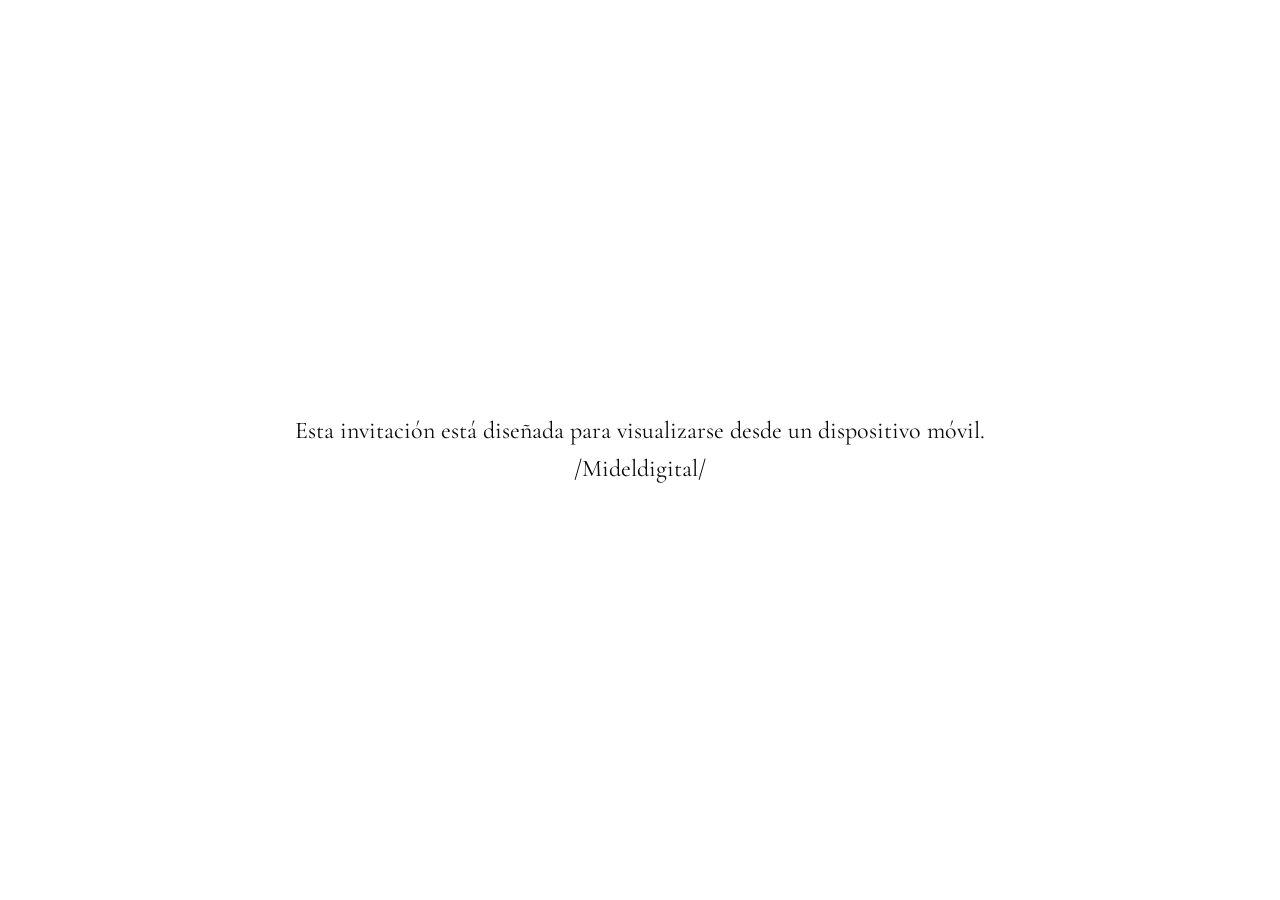
==== commit 98377713: "SOLO GIT" ====
--- a/liliethyjorge/index.html
+++ b/liliethyjorge/index.html
@@ -26,7 +26,9 @@
 <body class="intro-active">
 
 
-
+<div class="solo-escritorio">
+    <p>Esta invitación está diseñada para visualizarse desde un dispositivo móvil. <br>/Mideldigital/</p>
+</div>
 
   <!-- ============================================================
        PANTALLA DE APERTURA
@@ -202,10 +204,12 @@
           <svg class="titulo-linea" viewBox="0 0 64 14" aria-hidden="true"><path d="M2,7 C 16,2 48,12 62,7" /></svg>
         <p class="text-body">Con mucho cariño, les pedimos su apoyo para seguir el código de vestimenta</p>
           <div class="vestimenta__imagen">
-      <img src="assets/images/vestimenta.webp" alt="Código de vestimenta">
+      <img src="assets/images/vestimenta.jpg" alt="Código de vestimenta">
       
       <h2 class="vestimenta__titulo">Negro Total</h2>
-    </div>      
+    </div>  
+    </div>
+    
     </section>
 
     <!-- ============================================================
@@ -324,10 +328,9 @@
 <!-- ============================================================
      GALERÍA / CARRUSEL
 ============================================================= -->
-
-<section
-  class="escena escena--alt carrusel-seccion"
-  id="galeria"
+<section 
+  class="escena escena--alt carrusel-seccion" 
+  id="galeria" 
   data-section="galeria"
 >
 
@@ -340,29 +343,29 @@
         <div class="carousel-track">
 
           <div class="carousel-slide active">
-            <img src="assets/images/DSC00168.jpg">
+            <img src="assets/images/DSC00168.jpg" alt="">
           </div>
 
           <div class="carousel-slide">
-            <img src="assets/images/DSC09653.jpg">
+            <img src="assets/images/DSC09653.jpg" alt="">
           </div>
 
           <div class="carousel-slide">
-            <img src="assets/images/DSC09670.jpg">
+            <img src="assets/images/DSC09670.jpg" alt="">
           </div>
 
           <div class="carousel-slide">
-            <img src="assets/images/DSC00298.jpg">
+            <img src="assets/images/DSC00298.jpg" alt="">
           </div>
 
           <div class="carousel-slide">
-            <img src="assets/images/DSC09787.jpg">
-          </div>
-        </div>
+            <img src="assets/images/DSC09787.jpg" alt="">
+          </div>
 
           <div class="carousel-slide">
-            <img src="assets/images/DSC00116.jpg">
-          </div>
+            <img src="assets/images/DSC00116.jpg" alt="">
+          </div>
+
         </div>
 
         <div class="carousel-indicators"></div>
@@ -892,7 +895,5 @@
 </body>
 
 
-<div class="solo-escritorio">
-    <p>Esta invitación está diseñada para visualizarse desde un dispositivo móvil. <br> Mideldigital</p>
-</div>
+
 </html>
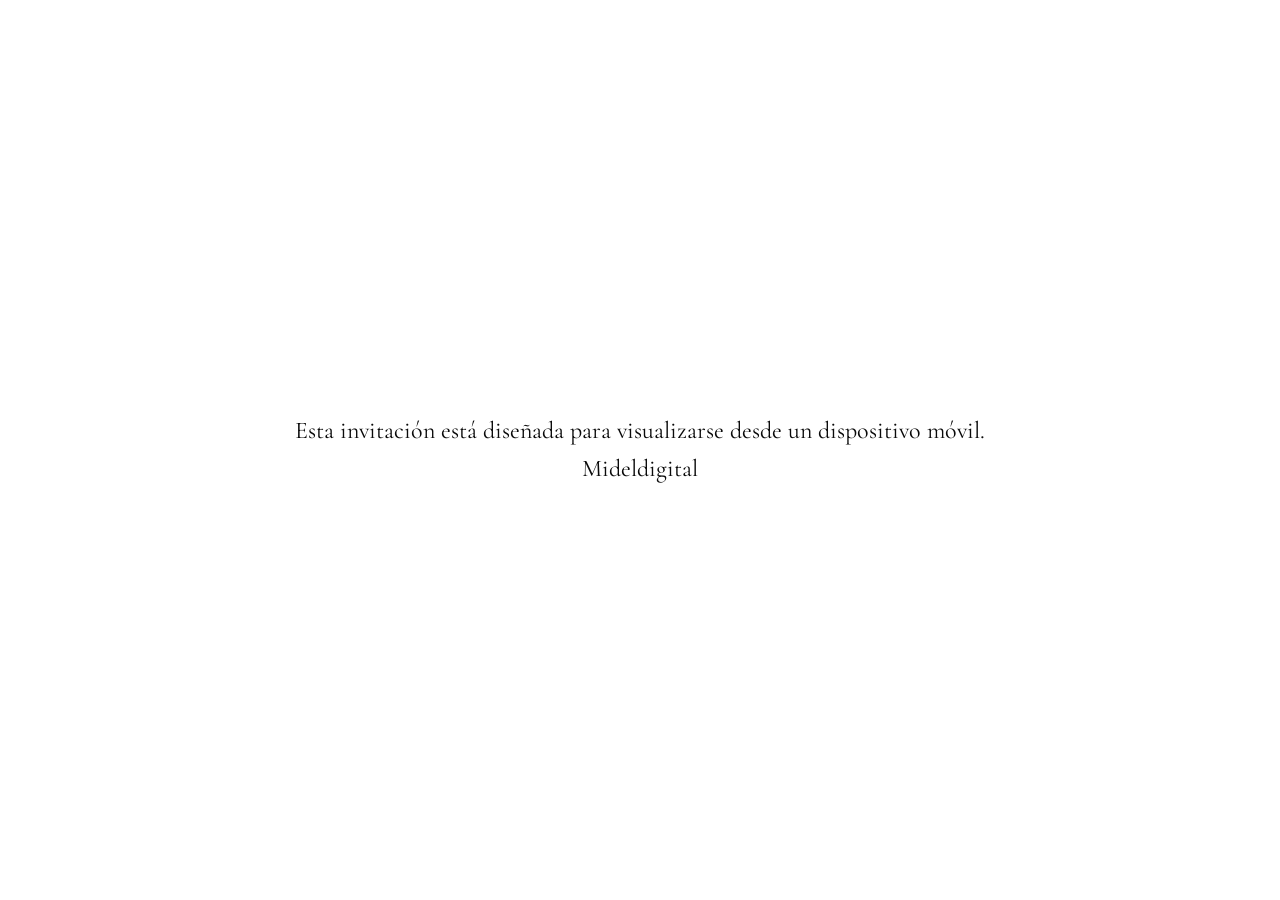
==== commit fe3dfb9a: "modificacion de letras y numero de confirmacion" ====
--- a/liliethyjorge/index.html
+++ b/liliethyjorge/index.html
@@ -27,7 +27,7 @@
 
 
 <div class="solo-escritorio">
-    <p>Esta invitación está diseñada para visualizarse desde un dispositivo móvil. <br>/Mideldigital/</p>
+    <p>Esta invitación está diseñada para visualizarse desde un dispositivo móvil. <br>Mideldigital</p>
 </div>
 
   <!-- ============================================================
@@ -202,7 +202,7 @@
         <p class="eyebrow">Código de vestimenta</p>
         <h2>Formal</h2>
           <svg class="titulo-linea" viewBox="0 0 64 14" aria-hidden="true"><path d="M2,7 C 16,2 48,12 62,7" /></svg>
-        <p class="text-body">Con mucho cariño, les pedimos su apoyo para seguir el código de vestimenta</p>
+        <p class="text-body">Agradecemos respetar el código de vestimenta. El acceso estará sujeto a su cumplimiento.</p>
           <div class="vestimenta__imagen">
       <img src="assets/images/vestimenta.jpg" alt="Código de vestimenta">
       
--- a/liliethyjorge/css/secciones.css
+++ b/liliethyjorge/css/secciones.css
@@ -406,11 +406,11 @@
     color: #1b3a6b;              /* O el color que combine con la imagen */
 }
 #cronograma .banner-texto .eyebrow {
-  font-size: 1.4rem;
+  font-size: 1.2rem;
 }
 
 #cronograma .banner-texto h2 {
-  font-size: 1.8rem;
+  font-size: 1.5rem;
 }
 
 .banner-texto .titulo-linea {
@@ -418,7 +418,7 @@
     margin: .5rem auto 0;
 }
 #pases-nombre {
-    width: 350px;
+    width: 200px;
     max-width: 100%;
     margin: 0 auto;
     text-align: center;
